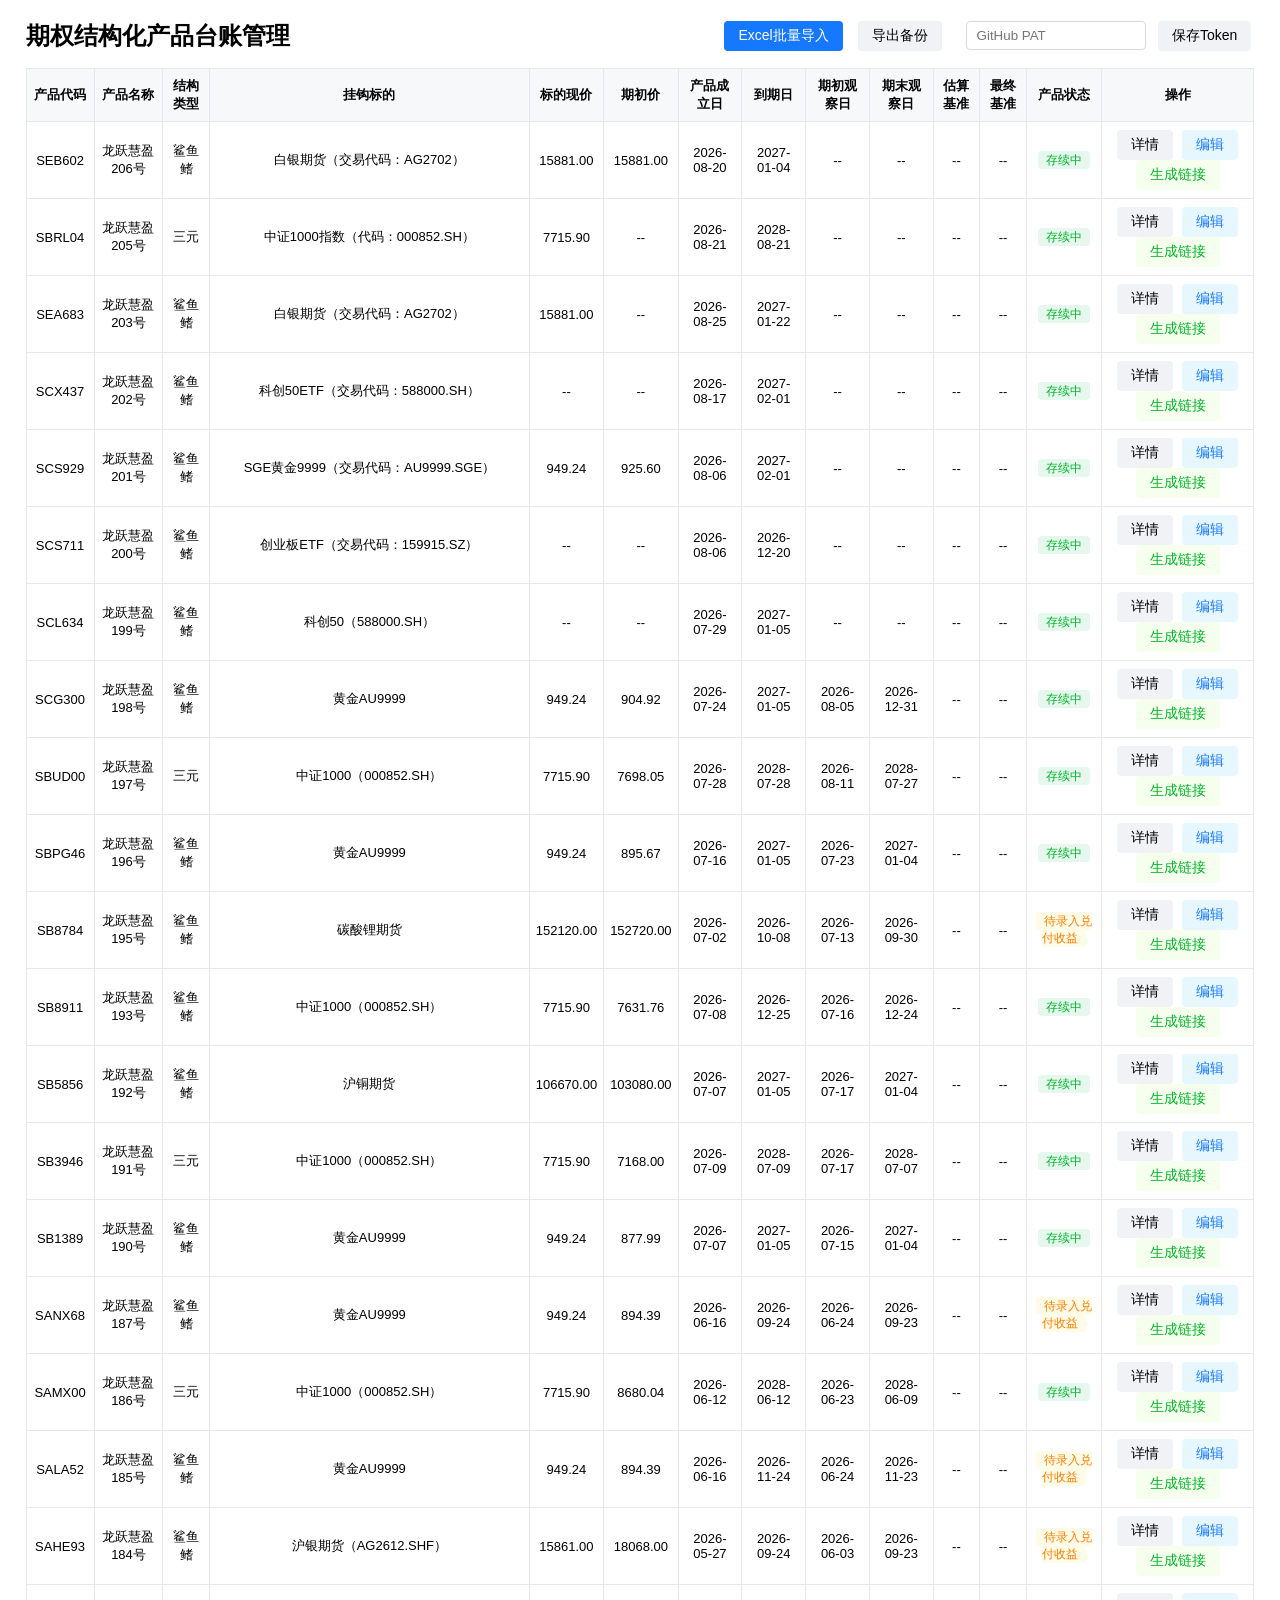
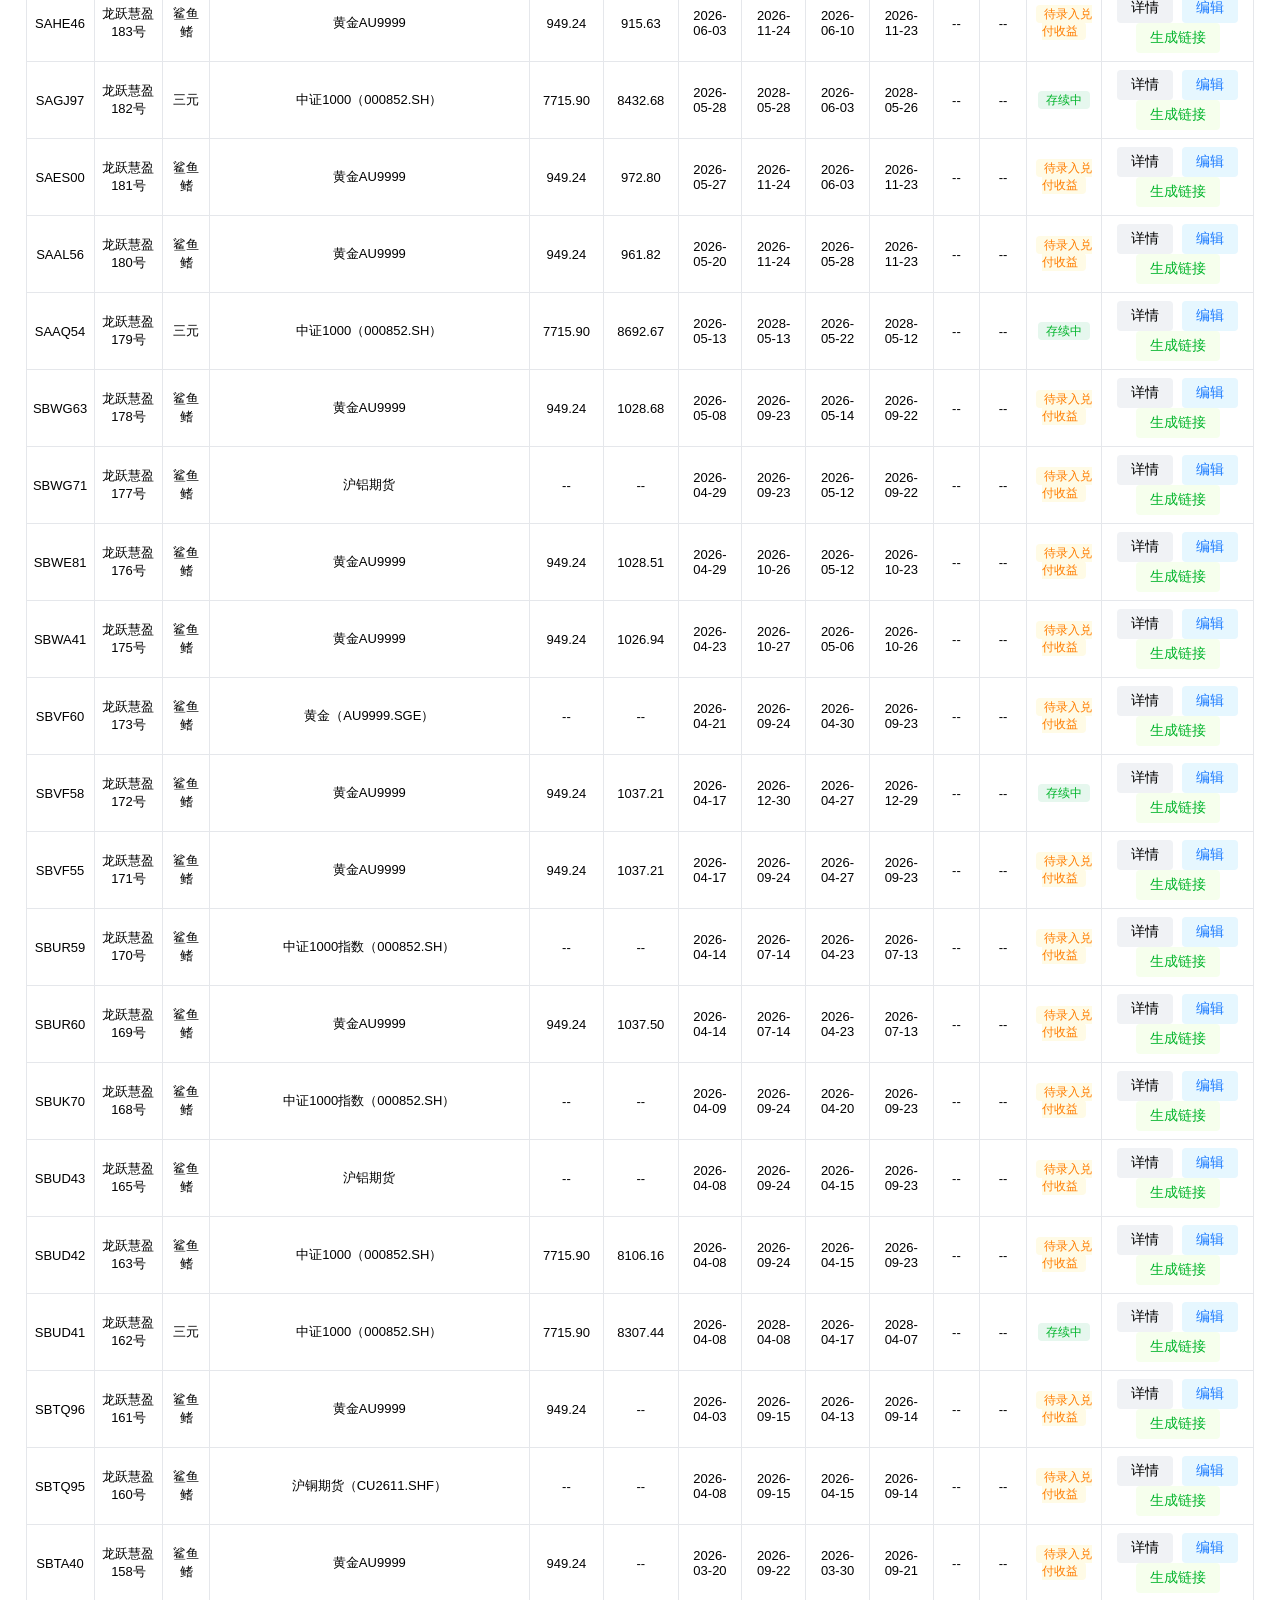
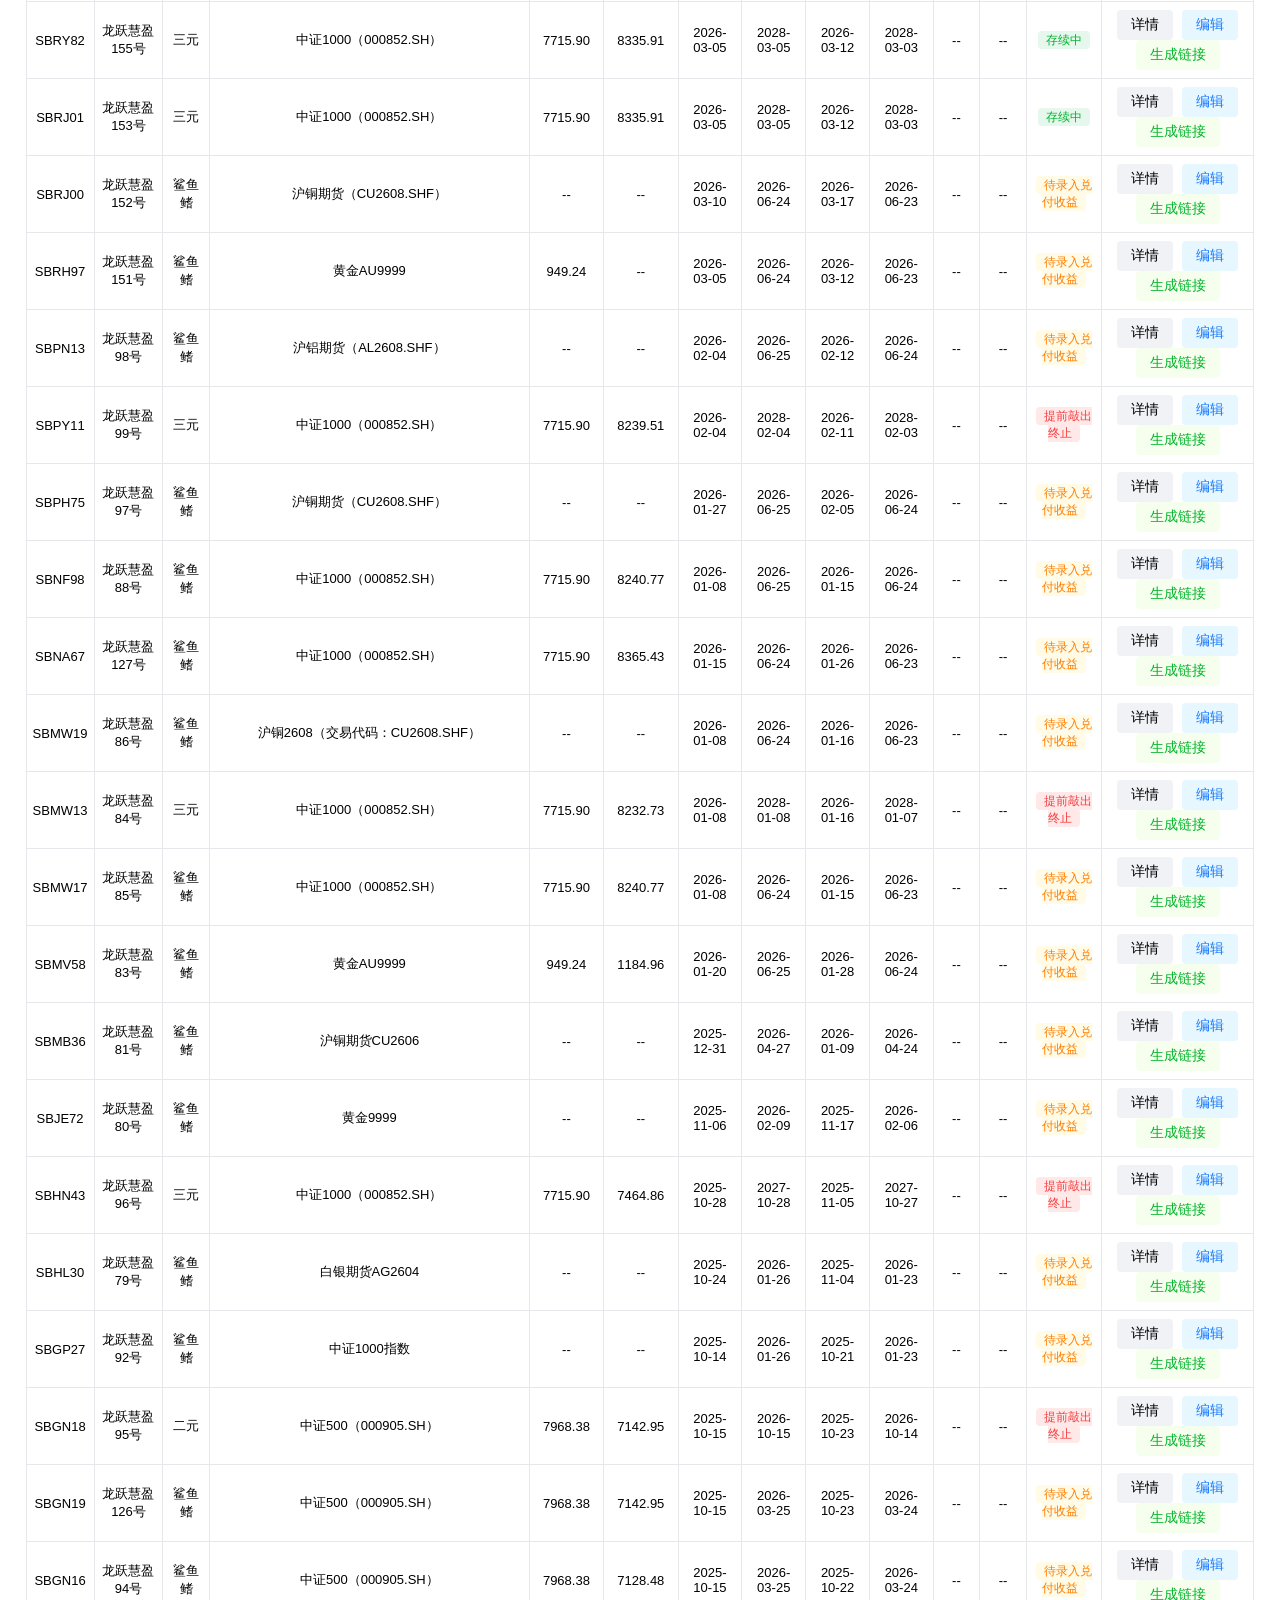
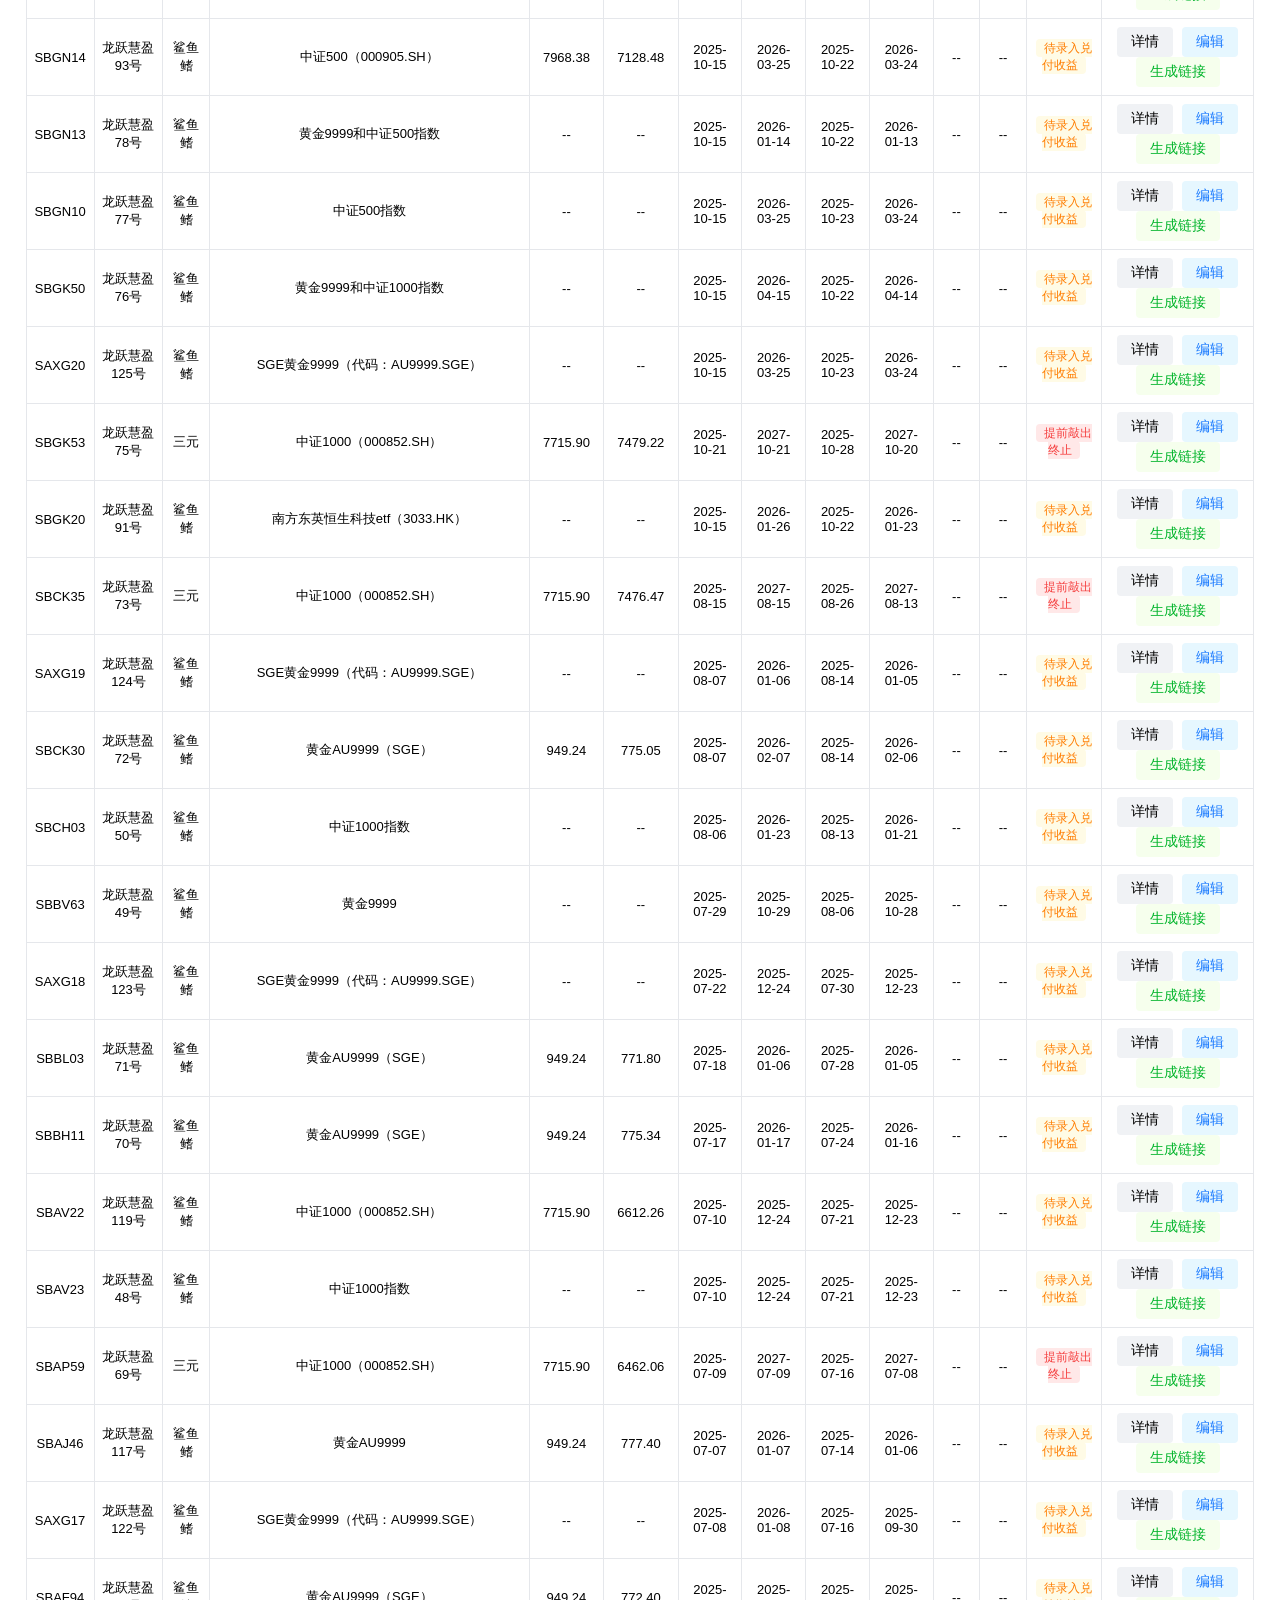
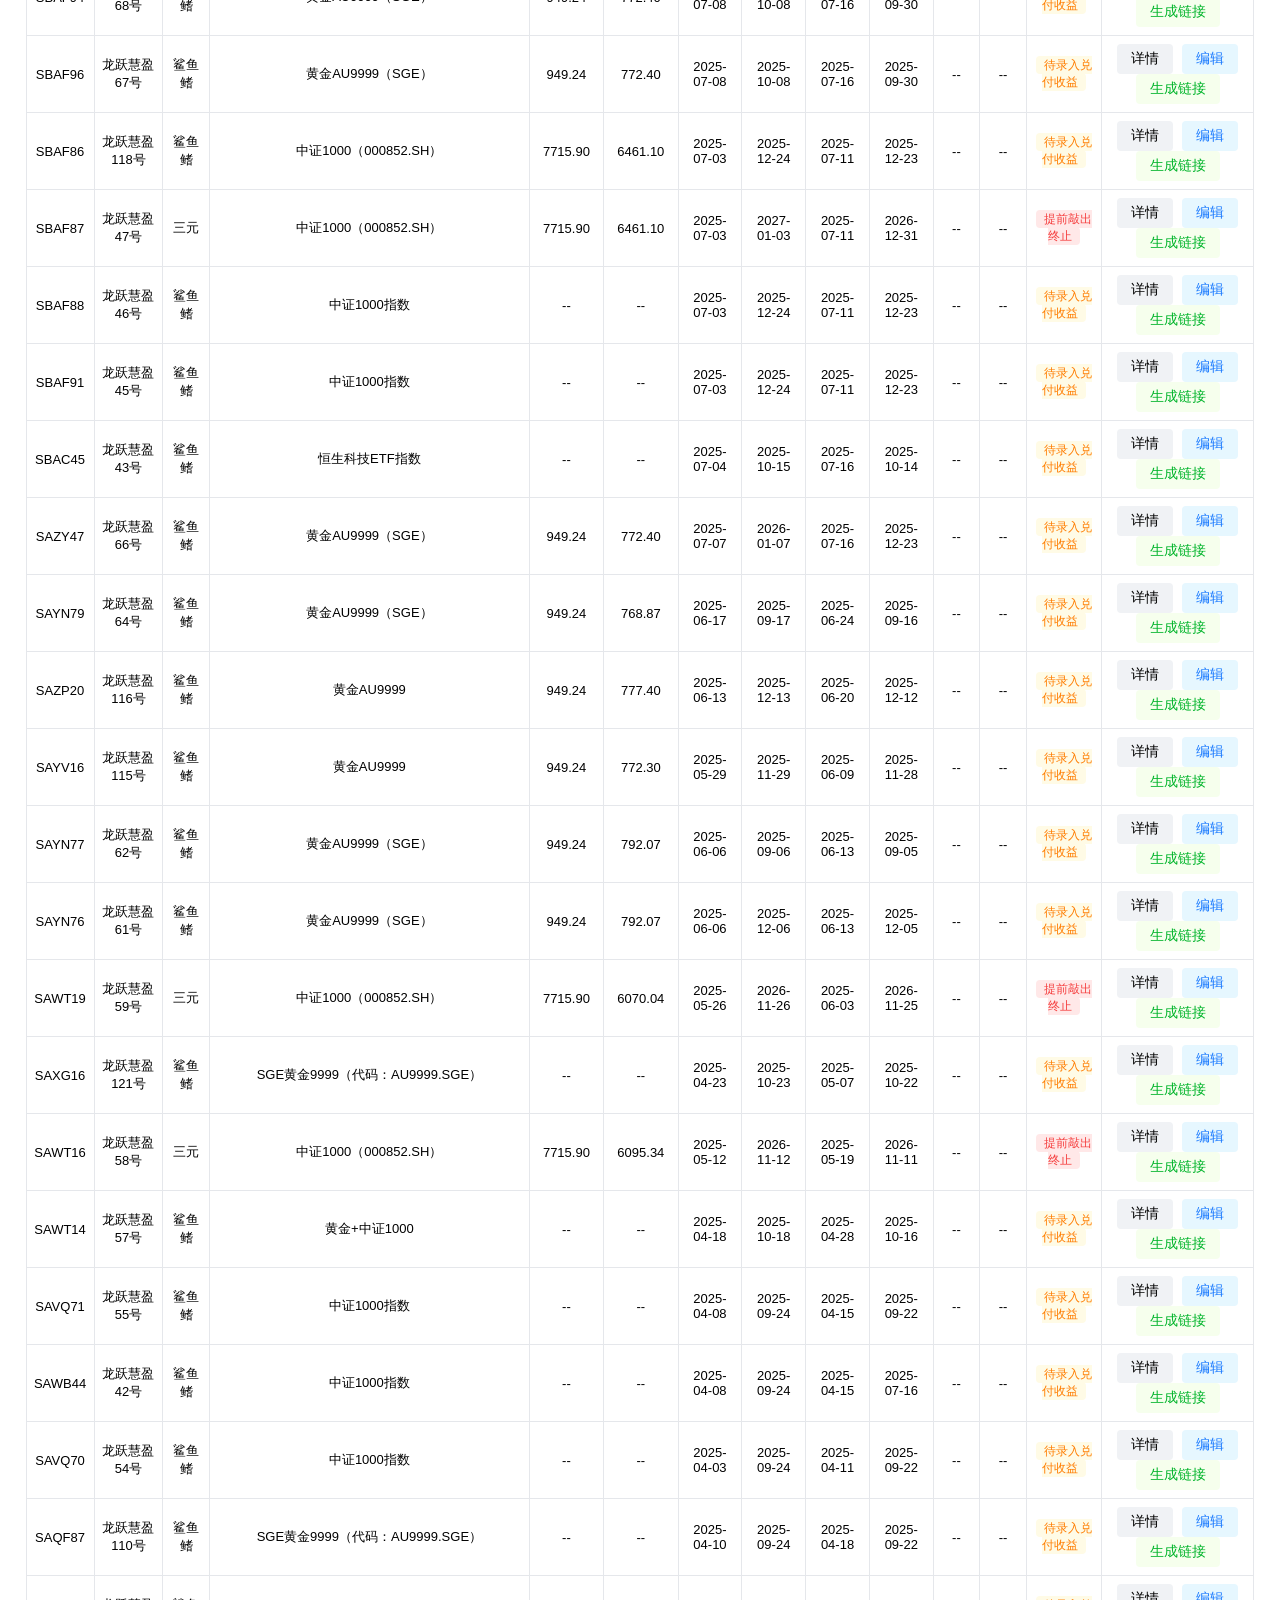
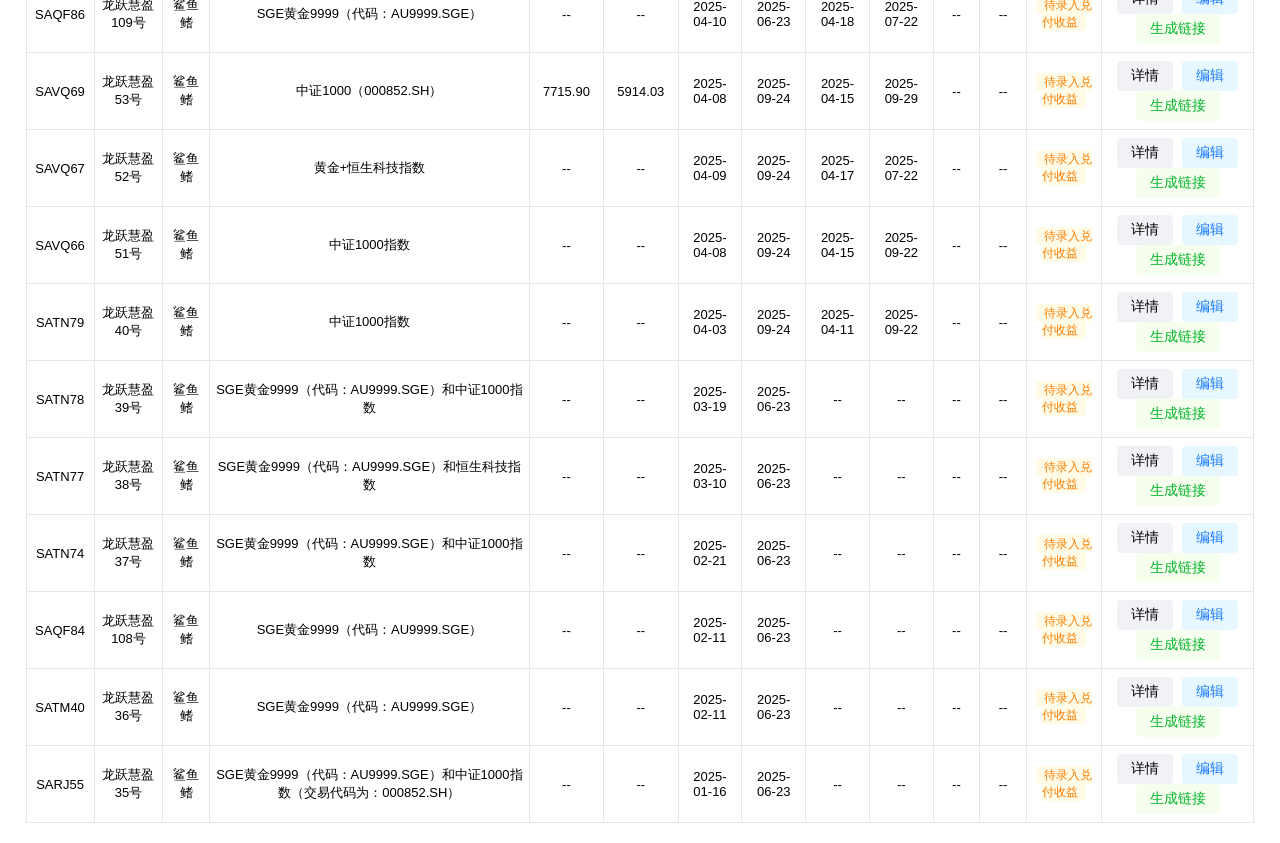
==== frontend/admin/index.html @ 13aca721 "feat: 全页面展示期初价，投资者详情页展示障碍价计算值" ====
<!DOCTYPE html>
<html lang="zh-CN">
<head>
  <meta charset="UTF-8">
  <title>场外期权产品管理后台</title>
  <link rel="stylesheet" href="admin.css">
  <style>
    * {
      margin: 0;
      padding: 0;
      box-sizing: border-box;
      font-family: "Microsoft YaHei", sans-serif;
    }
    .container {
      width: 96%;
      margin: 20px auto;
    }
    .top-bar {
      display: flex;
      justify-content: space-between;
      align-items: center;
      margin-bottom: 16px;
    }
    .btn {
      padding: 6px 14px;
      border: none;
      border-radius: 4px;
      cursor: pointer;
      font-size: 14px;
    }
    .btn-primary {
      background: #1677ff;
      color: #fff;
    }
    table {
      width: 100%;
      border-collapse: collapse;
      font-size: 13px;
    }
    th, td {
      border: 1px solid #e5e7eb;
      padding: 8px 6px;
      text-align: center;
    }
    th {
      background: #f7f8fa;
      font-weight: 600;
    }
    .modal-mask {
      position: fixed;
      left: 0;
      top: 0;
      width: 100vw;
      height: 100vh;
      background: rgba(0,0,0,0.5);
      display: none;
      align-items: center;
      justify-content: center;
      z-index: 999;
    }
    .modal-box {
      background: #fff;
      width: 720px;
      max-height: 85vh;
      overflow-y: auto;
      border-radius: 6px;
      padding: 24px;
    }
    .modal-title {
      font-size: 18px;
      font-weight: 600;
      margin-bottom: 20px;
      padding-bottom: 10px;
      border-bottom: 1px solid #eee;
    }
    .form-row {
      display: flex;
      margin-bottom: 12px;
      gap: 16px;
    }
    .form-item {
      flex: 1;
    }
    .form-item label {
      display: block;
      margin-bottom: 4px;
      color: #333;
    }
    .form-item input, .form-item select {
      width: 100%;
      padding: 6px 8px;
      border: 1px solid #d9d9d9;
      border-radius: 4px;
    }
    .block-title {
      font-weight: 600;
      margin: 20px 0 10px;
      padding-left: 6px;
      border-left: 3px solid #1677ff;
    }
    .modal-footer {
      margin-top: 24px;
      text-align: right;
      gap: 10px;
      display: flex;
      justify-content: flex-end;
    }
  </style>
</head>
<body>
<div class="container">
  <div class="top-bar">
    <h2>期权结构化产品台账管理</h2>
    <div>
      <button class="btn btn-primary" id="importBtn">Excel批量导入</button>
      <button class="btn" id="exportBtn" style="background:#f0f2f5;margin-left:8px">导出备份</button>
      <input type="password" id="githubToken" placeholder="GitHub PAT" style="width:180px;margin-left:16px;padding:6px 10px;border:1px solid #d9d9d9;border-radius:4px">
      <button class="btn" id="saveToken" style="background:#f0f2f5;margin-left:8px">保存Token</button>
    </div>
  </div>

  <table id="productTable">
    <thead>
      <tr>
        <th>产品代码</th>
        <th>产品名称</th>
        <th>结构类型</th>
        <th>挂钩标的</th>
        <th>标的现价</th>
        <th>期初价</th>
        <th>产品成立日</th>
        <th>到期日</th>
        <th>期初观察日</th>
        <th>期末观察日</th>
        <th>估算基准</th>
        <th>最终基准</th>
        <th>产品状态</th>
        <th>操作</th>
      </tr>
    </thead>
    <tbody id="tableBody">
      <!-- JS动态渲染行 -->
    </tbody>
  </table>
</div>

<!-- 隐藏的文件选择器 -->
<input type="file" id="excelFileInput" accept=".xlsx,.xls" style="display:none">

<!-- 重复数据策略弹窗 -->
<div class="modal-mask" id="repeatModal">
  <div class="modal-box" style="width:480px">
    <div class="modal-title">发现重复产品代码</div>
    <p style="margin-bottom:16px;color:#666">以下产品代码已存在：<span id="repeatCodes" style="color:#f53f3f"></span></p>
    <p style="margin-bottom:16px">请选择处理策略：</p>
    <div style="display:flex;gap:10px">
      <button class="btn btn-primary" id="repeatCover">覆盖已有</button>
      <button class="btn" id="repeatSkip" style="background:#f0f2f5">跳过重复</button>
      <button class="btn" id="repeatCancel" style="background:#f0f2f5">取消导入</button>
    </div>
  </div>
</div>

<!-- 解析结果弹窗 -->
<div class="modal-mask" id="resultModal">
  <div class="modal-box" style="width:520px">
    <div class="modal-title">导入结果</div>
    <div style="margin-bottom:16px">
      <p>成功：<span id="resultSuccess" style="color:#00b42a;font-weight:600">0</span> 条</p>
      <p>失败：<span id="resultFail" style="color:#f53f3f;font-weight:600">0</span> 条</p>
      <p>重复：<span id="resultRepeat" style="color:#ff7d00;font-weight:600">0</span> 条</p>
    </div>
    <div id="resultErrors" style="max-height:200px;overflow-y:auto;font-size:12px;color:#666;border:1px solid #eee;padding:8px;border-radius:4px;display:none"></div>
    <div class="modal-footer">
      <button class="btn btn-primary" id="resultClose">确定</button>
    </div>
  </div>
</div>

<!-- 详情&编辑弹窗 -->
<div class="modal-mask" id="detailModal">
  <div class="modal-box">
    <div class="modal-title">产品详情/编辑</div>

    <div class="block-title">基础信息</div>
    <div class="form-row">
      <div class="form-item">
        <label>产品代码</label>
        <input type="text" id="inp_code" readonly>
      </div>
      <div class="form-item">
        <label>产品名称</label>
        <input type="text" id="inp_name">
      </div>
      <div class="form-item">
        <label>结构类型</label>
        <select id="inp_type">
          <option value="single_shark">单鲨鲨鱼鳍</option>
          <option value="binary">二元看涨</option>
          <option value="three_element">三元雪球</option>
        </select>
      </div>
    </div>
    <div class="form-row">
      <div class="form-item">
        <label>挂钩标的</label>
        <input type="text" id="inp_underlying">
      </div>
      <div class="form-item">
        <label>标的最新现价</label>
        <input type="text" id="inp_price" readonly>
      </div>
    </div>

    <div class="block-title">关键观察日期</div>
    <div class="form-row">
      <div class="form-item">
        <label>产品成立日</label>
        <input type="date" id="inp_establish">
      </div>
      <div class="form-item">
        <label>到期日</label>
        <input type="date" id="inp_maturity">
      </div>
      <div class="form-item">
        <label>期初观察日</label>
        <input type="date" id="inp_start_obs">
      </div>
    </div>
    <div class="form-row">
      <div class="form-item">
        <label>期末观察日</label>
        <input type="date" id="inp_end_obs">
      </div>
      <div class="form-item">
        <label>提前敲出终止日</label>
        <input type="date" id="inp_early_end">
      </div>
      <div class="form-item"></div>
    </div>

    <div class="block-title">期权结构参数</div>
    <div class="form-row">
      <div class="form-item">
        <label>行权价比例(%)</label>
        <input type="number" id="inp_strike" step="0.01">
      </div>
      <div class="form-item">
        <label>上涨敲出障碍价(%)</label>
        <input type="number" id="inp_up_barrier" step="0.01">
      </div>
      <div class="form-item">
        <label>下跌敲入障碍价(%)</label>
        <input type="number" id="inp_down_barrier" step="0.01">
      </div>
    </div>
    <div class="form-row">
      <div class="form-item">
        <label>上涨参与率(%)</label>
        <input type="number" id="inp_participation" step="0.01">
      </div>
      <div class="form-item">
        <label>未行权基准(%)</label>
        <input type="number" id="inp_min_return" step="0.01">
      </div>
      <div class="form-item">
        <label>敲出基准(%)</label>
        <input type="number" id="inp_knockout" step="0.01">
      </div>
    </div>

    <div class="block-title">收益台账（仅年化）</div>
    <div class="form-row" id="estRow">
      <div class="form-item">
        <label>估算基准</label>
        <input type="text" id="inp_est" readonly>
      </div>
      <div class="form-item">
        <label>最终基准</label>
        <input type="text" id="inp_final" readonly>
      </div>
      <div class="form-item">
        <label>后台录入实际兑付年化</label>
        <input type="number" id="inp_actual" step="0.01">
      </div>
    </div>

    <div class="modal-footer">
      <button class="btn" id="closeModal">关闭</button>
      <button class="btn btn-primary" id="saveBtn">保存修改</button>
    </div>
  </div>
</div>

<script type="module">
  import {
    getProductStatusInfo,
    formatPercentShow,
    formatPriceShow,
    getEstimatedDisplay,
    formatUnderlying,
    formatProductName
  } from "../../backend/common.util.js";
  import { TYPE_LABEL, BUILTIN_UNDERLYING_CODES } from "../../backend/constant.js";
  import { batchParseExcel } from "../../backend/excel.parser.js";

  // 全局产品数据
  let productList = [];
  let productsData = { products: [], underlyings: {} }; // 完整JSON数据
  let initialPrices = {}; // 期初价格
  let productsSha = ''; // 用于GitHub API更新
  const today = new Date().toISOString().split('T')[0];
  let pendingRows = []; // 暂存待处理的Excel行

  // ========== GitHub Token 配置 ==========
  const GITHUB_REPO = 'lee8523/shahaz';
  document.getElementById('githubToken').value = localStorage.getItem('github_token') || '';
  document.getElementById('saveToken').onclick = () => {
    localStorage.setItem('github_token', document.getElementById('githubToken').value);
    alert('Token已保存');
  };

  // ========== 数据加载与保存 ==========
  async function loadProducts() {
    try {
      const resp = await fetch('../../backend/products.json?t=' + Date.now());
      if (resp.ok) {
        productsData = await resp.json();
        productList = productsData.products || [];
      }
      // 加载期初价格
      const initResp = await fetch('../../backend/initial_prices.json?t=' + Date.now());
      if (initResp.ok) {
        initialPrices = await initResp.json();
      }
    } catch(e) {
      console.warn('加载数据失败:', e);
    }
  }

  async function saveToServer() {
    const token = localStorage.getItem('github_token');
    if (!token) {
      alert('请先保存GitHub Token');
      return false;
    }
    
    productsData.products = productList;
    
    try {
      // 获取当前文件sha
      const metaResp = await fetch(`https://api.github.com/repos/${GITHUB_REPO}/contents/backend/products.json`, {
        headers: { 'Authorization': `token ${token}` }
      });
      if (metaResp.ok) {
        const meta = await metaResp.json();
        productsSha = meta.sha;
      }
      
      // 提交更新
      const content = btoa(unescape(encodeURIComponent(JSON.stringify(productsData, null, 2))));
      const body = {
        message: 'update products data',
        content,
        sha: productsSha
      };
      
      const resp = await fetch(`https://api.github.com/repos/${GITHUB_REPO}/contents/backend/products.json`, {
        method: 'PUT',
        headers: {
          'Authorization': `token ${token}`,
          'Content-Type': 'application/json'
        },
        body: JSON.stringify(body)
      });
      
      if (resp.ok) {
        const result = await resp.json();
        productsSha = result.content.sha;
        return true;
      } else {
        const err = await resp.json();
        alert('保存失败: ' + (err.message || '未知错误'));
        return false;
      }
    } catch(e) {
      alert('保存失败: ' + e.message);
      return false;
    }
  }

  // 初始化加载
  loadProducts().then(() => {
    // 加载完成后加载行情
    loadLatestPrices().then(() => renderTable());
  });

  // ========== 标的配置 ==========
  // 获取标的akshare代码（优先级：用户配置 > 内置映射）
  function getUnderlyingCode(name) {
    if (productsData.underlyings[name]?.code) return productsData.underlyings[name].code;
    if (BUILTIN_UNDERLYING_CODES[name]) return BUILTIN_UNDERLYING_CODES[name];
    return null;
  }

  // 提取并配置标的
  async function extractAndConfigureUnderlyings() {
    // 提取所有唯一标的名称
    const underlyingNames = [...new Set(productList.map(p => p.underlying).filter(Boolean))];
    
    // 找出未配置的标的
    const unconfigured = underlyingNames.filter(name => !getUnderlyingCode(name));
    
    if (unconfigured.length === 0) return true;
    
    // 弹窗让用户填写
    let configStr = '以下标的需要配置akshare代码，请逐个输入（取消则跳过）：\n\n';
    for (const name of unconfigured) {
      const code = prompt(`标的"${name}"的akshare代码：`, '');
      if (code === null) return false; // 用户取消
      if (code.trim()) {
        productsData.underlyings[name] = { code: code.trim() };
      }
    }
    
    // 保存配置
    await saveToServer();
    return true;
  }

  // ========== 加载最新行情 ==========
  async function loadLatestPrices() {
    try {
      const resp = await fetch('../../backend/prices.json?t=' + Date.now());
      if (!resp.ok) return;
      const prices = await resp.json();
      productList.forEach(prod => {
        const key = getUnderlyingCode(prod.underlying);
        if (key && prices[key] && prices[key].price) {
          prod.underlying_price = prices[key].price;
        }
      });
    } catch(e) {
      console.warn('加载行情失败:', e);
    }
  }

  // ========== Excel 导入逻辑 ==========
  // importBtn 点击 → 触发文件选择
  document.getElementById('importBtn').onclick = () => {
    document.getElementById('excelFileInput').click();
  };

  // 文件选择后解析
  document.getElementById('excelFileInput').onchange = async (e) => {
    const file = e.target.files[0];
    if (!file) return;
    
    // 读取 Excel
    const XLSX = await import('https://cdn.sheetjs.com/xlsx-0.20.0/package/xlsx.mjs');
    const data = await file.arrayBuffer();
    const wb = XLSX.read(data, { type: 'array' });
    const ws = wb.Sheets[wb.SheetNames[0]];
    const rows = XLSX.utils.sheet_to_json(ws, { defval: '' });
    
    if (rows.length === 0) {
      alert('Excel 为空');
      return;
    }
    
    // 检测重复
    const existCodes = new Set(productList.map(p => p.product_code));
    const tempResult = batchParseExcel(rows, new Set(), 'skip'); // 先检测不处理重复
    const repeatCodes = tempResult.successList
      .map(p => p.product_code)
      .filter(code => existCodes.has(code));
    
    if (repeatCodes.length > 0) {
      // 有重复，弹窗选择策略
      pendingRows = rows;
      document.getElementById('repeatCodes').textContent = repeatCodes.join(', ');
      document.getElementById('repeatModal').style.display = 'flex';
    } else {
      // 无重复，直接解析
      executeImport(rows, 'skip');
    }
    
    // 清空 file input
    e.target.value = '';
  };

  // 重复策略弹窗按钮
  document.getElementById('repeatCover').onclick = () => {
    document.getElementById('repeatModal').style.display = 'none';
    executeImport(pendingRows, 'cover');
  };
  document.getElementById('repeatSkip').onclick = () => {
    document.getElementById('repeatModal').style.display = 'none';
    executeImport(pendingRows, 'skip');
  };
  document.getElementById('repeatCancel').onclick = () => {
    document.getElementById('repeatModal').style.display = 'none';
    pendingRows = [];
  };

  // 执行导入
  async function executeImport(rows, repeatMode) {
    const existCodes = new Set(productList.map(p => p.product_code));
    const result = batchParseExcel(rows, existCodes, repeatMode);
    
    // 处理覆盖模式：替换已有产品
    if (repeatMode === 'cover') {
      result.successList.forEach(newProd => {
        const idx = productList.findIndex(p => p.product_code === newProd.product_code);
        if (idx >= 0) {
          productList[idx] = newProd; // 覆盖
        } else {
          productList.push(newProd); // 新增
        }
      });
    } else {
      // 跳过模式：只添加不重复的
      productList.push(...result.successList);
    }
    
    // 显示结果弹窗
    document.getElementById('resultSuccess').textContent = result.successList.length;
    document.getElementById('resultFail').textContent = result.failList.length;
    document.getElementById('resultRepeat').textContent = result.repeatList.length;
    
    // 显示错误明细
    const errorsDiv = document.getElementById('resultErrors');
    if (result.failList.length > 0) {
      errorsDiv.style.display = 'block';
      errorsDiv.innerHTML = result.failList.map((f, i) => 
        `<p style="margin:4px 0">行${i + 1}: ${f.errors.join('; ')}</p>`
      ).join('');
    } else {
      errorsDiv.style.display = 'none';
    }
    
    document.getElementById('resultModal').style.display = 'flex';
    
    // 提取并配置标的，然后保存
    await extractAndConfigureUnderlyings();
    renderTable();
    await saveToServer();
  }

  // 结果弹窗关闭
  document.getElementById('resultClose').onclick = () => {
    document.getElementById('resultModal').style.display = 'none';
  };

  // 导出备份按钮
  document.getElementById('exportBtn').onclick = () => {
    const content = JSON.stringify(productsData, null, 2);
    const blob = new Blob([content], { type: 'application/json' });
    const url = URL.createObjectURL(blob);
    const a = document.createElement('a');
    a.href = url;
    a.download = 'products.json';
    a.click();
    URL.revokeObjectURL(url);
  };

  // 渲染表格
  function renderTable() {
    const tbody = document.getElementById('tableBody');
    tbody.innerHTML = '';
    productList.forEach(prod => {
      const statusObj = getProductStatusInfo(prod, today);
      const tr = document.createElement('tr');
      tr.innerHTML = `
        <td>${prod.product_code}</td>
        <td>${formatProductName(prod.product_name)}</td>
        <td>${TYPE_LABEL[prod.product_type] || '--'}</td>
        <td>${formatUnderlying(prod.underlying)}</td>
        <td>${formatPriceShow(prod.underlying_price)}</td>
        <td>${formatPriceShow(initialPrices[prod.product_code]?.price)}</td>
        <td>${prod.establish_date || '--'}</td>
        <td>${prod.contract_maturity_date || '--'}</td>
        <td>${prod.start_obs_date || '--'}</td>
        <td>${prod.end_obs_date || '--'}</td>
        <td>${getEstimatedDisplay(prod)}</td>
        <td>${formatPercentShow(prod.performance_base)}</td>
        <td><span class="${statusObj.className}">${statusObj.text}</span></td>
        <td>
          <button class="btn view-btn" data-code="${prod.product_code}">详情</button>
          <button class="btn edit-btn" data-code="${prod.product_code}">编辑</button>
          <button class="btn link-btn" data-code="${prod.product_code}" style="background:#f6ffed;color:#00b42a">生成链接</button>
        </td>
      `;
      tbody.appendChild(tr);
    });
    bindTableEvent();
  }

  function bindTableEvent() {
    document.querySelectorAll('.view-btn, .edit-btn').forEach(btn => {
      btn.onclick = () => {
        const code = btn.dataset.code;
        const prod = productList.find(p => p.product_code === code);
        fillModal(prod);
        document.getElementById('detailModal').style.display = 'flex';
      }
    });
    
    // 生成投资人查看链接
    document.querySelectorAll('.link-btn').forEach(btn => {
      btn.onclick = () => {
        const code = btn.dataset.code;
        // 保存产品数据到 localStorage 供投资人页面读取
        localStorage.setItem('investor_product_' + code, JSON.stringify(
          productList.find(p => p.product_code === code)
        ));
        // 生成链接并打开
        const url = `../invest/investor_view.html?code=${encodeURIComponent(code)}`;
        window.open(url, '_blank');
        // 复制链接到剪贴板
        const fullUrl = window.location.origin + window.location.pathname.replace(/admin\/index\.html$/, '') + `invest/investor_view.html?code=${encodeURIComponent(code)}`;
        navigator.clipboard.writeText(fullUrl).then(() => {
          alert('链接已复制到剪贴板');
        }).catch(() => {
          // 剪贴板失败不影响使用
        });
      }
    });
  }

  // 填充弹窗数据
  function fillModal(prod) {
    document.getElementById('inp_code').value = prod.product_code;
    document.getElementById('inp_name').value = prod.product_name;
    document.getElementById('inp_type').value = prod.product_type;
    document.getElementById('inp_underlying').value = prod.underlying;
    document.getElementById('inp_price').value = formatPriceShow(prod.underlying_price);

    document.getElementById('inp_establish').value = prod.establish_date || '';
    document.getElementById('inp_maturity').value = prod.contract_maturity_date || '';
    document.getElementById('inp_start_obs').value = prod.start_obs_date || '';
    document.getElementById('inp_end_obs').value = prod.end_obs_date || '';
    document.getElementById('inp_early_end').value = prod.early_maturity_date || '';
    // 鲨鱼鳍结构不支持提前敲出终止日
    const earlyEndInput = document.getElementById('inp_early_end');
    if (prod.product_type === 'single_shark') {
      earlyEndInput.disabled = true;
      earlyEndInput.value = '';
    } else {
      earlyEndInput.disabled = false;
    }

    const sp = prod.structure_params;
    document.getElementById('inp_strike').value = sp.strike_pct ? (sp.strike_pct * 100) : '';
    document.getElementById('inp_up_barrier').value = sp.up_barrier_pct ? (sp.up_barrier_pct * 100) : '';
    document.getElementById('inp_down_barrier').value = sp.down_barrier_pct ? (sp.down_barrier_pct * 100) : '';
    document.getElementById('inp_participation').value = sp.participation_rate ? (sp.participation_rate * 100) : '';
    document.getElementById('inp_min_return').value = sp.min_return_pct ? (sp.min_return_pct * 100) : '';
    document.getElementById('inp_knockout').value = sp.knockout_base_pct ? (sp.knockout_base_pct * 100) : '';

    // 三元隐藏估算输入框
    const estInput = document.getElementById('inp_est');
    estInput.value = getEstimatedDisplay(prod);
    document.getElementById('estRow').style.display = prod.product_type === 'three_element' ? 'none' : 'flex';

    document.getElementById('inp_final').value = formatPercentShow(prod.performance_base);
    document.getElementById('inp_actual').value = prod.actual_final_return ? (prod.actual_final_return * 100) : '';
  }

  // 关闭弹窗
  document.getElementById('closeModal').onclick = () => {
    document.getElementById('detailModal').style.display = 'none';
  }

  // 保存逻辑简写
  document.getElementById('saveBtn').onclick = () => {
    alert('保存成功（业务逻辑对接excel.parser.js即可）');
    document.getElementById('detailModal').style.display = 'none';
  }
</script>
</body>
</html>
---- frontend/admin/admin.css ----
.tag-green {
  background: #e6f7ee;
  color: #00b42a;
  padding: 2px 8px;
  border-radius: 4px;
  font-size: 12px;
}
.tag-red {
  background: #ffe8e8;
  color: #f53f3f;
  padding: 2px 8px;
  border-radius: 4px;
  font-size: 12px;
}
.tag-yellow {
  background: #fffbe6;
  color: #ff7d00;
  padding: 2px 8px;
  border-radius: 4px;
  font-size: 12px;
}
.tag-gray {
  background: #f2f3f5;
  color: #666666;
  padding: 2px 8px;
  border-radius: 4px;
  font-size: 12px;
}
.btn {
  margin: 0 3px;
}
.view-btn {
  background: #f0f2f5;
}
.edit-btn {
  background: #e6f7ff;
  color: #1677ff;
}
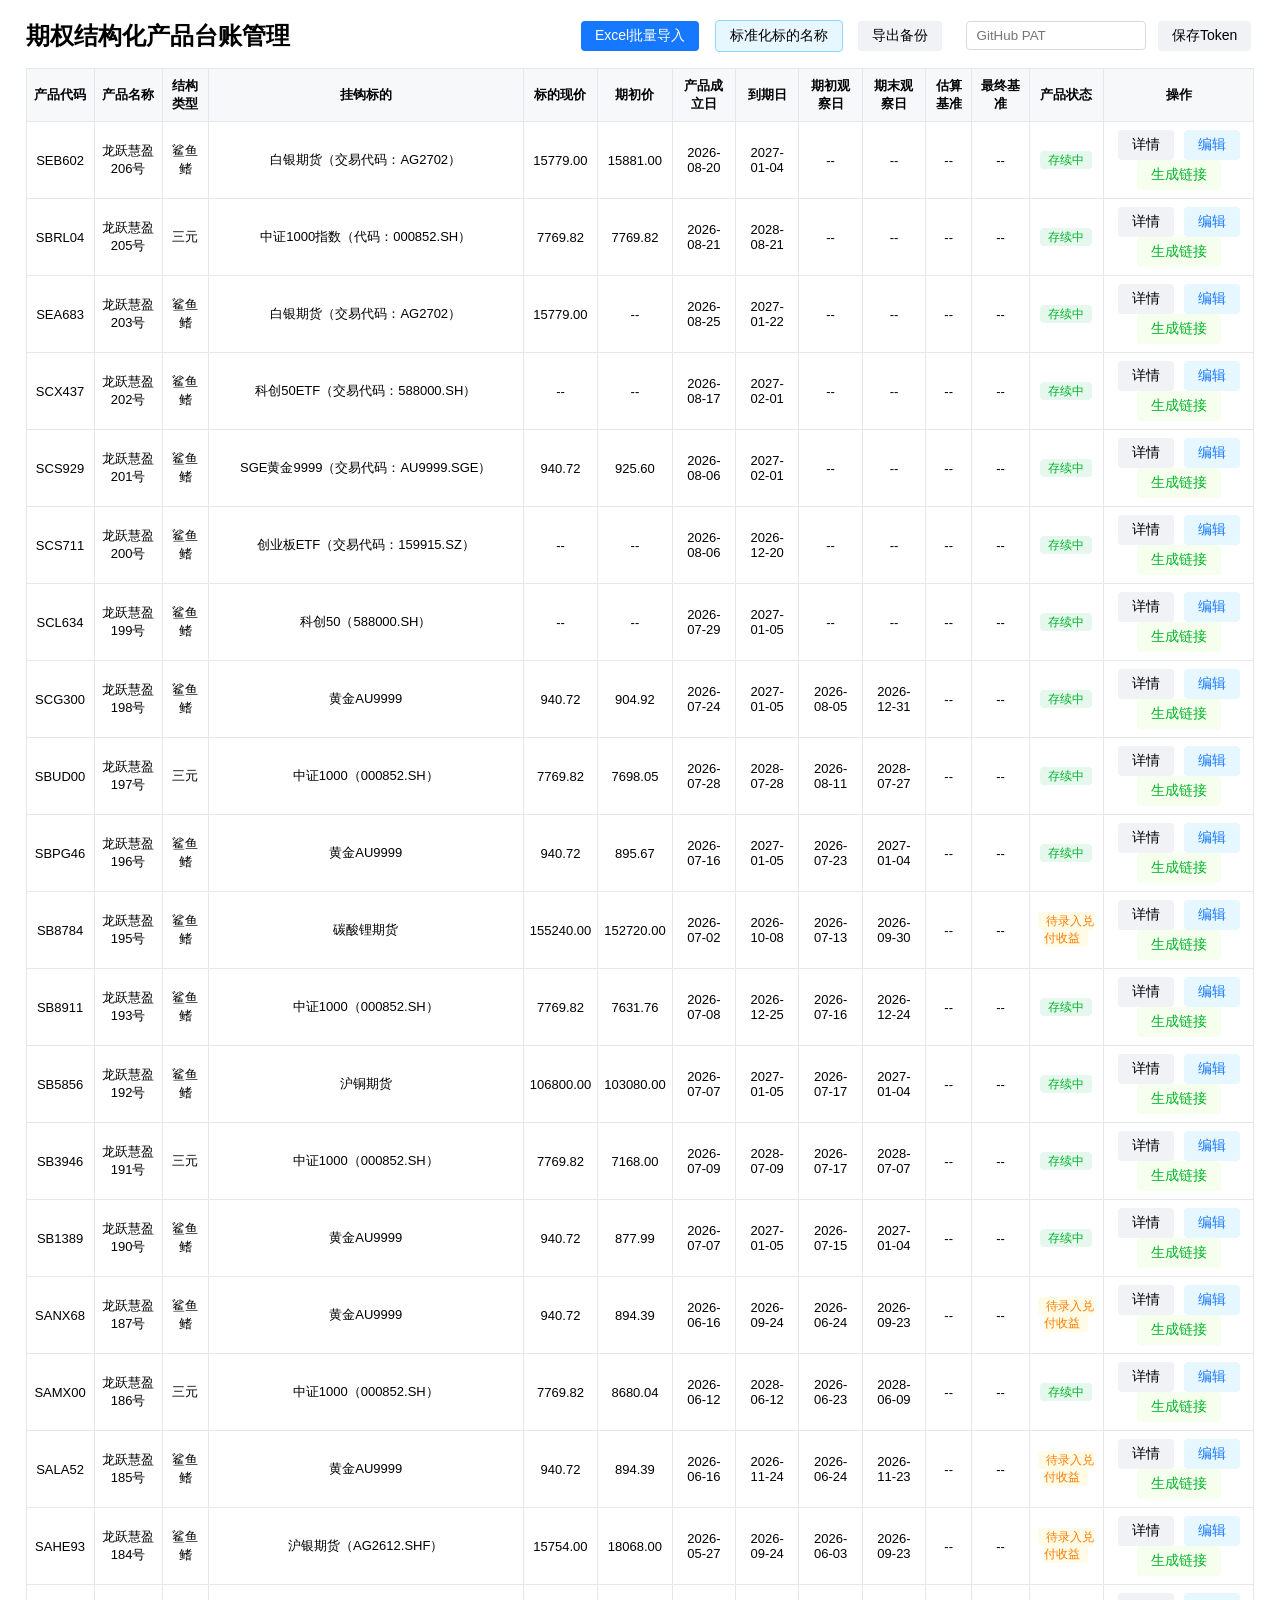
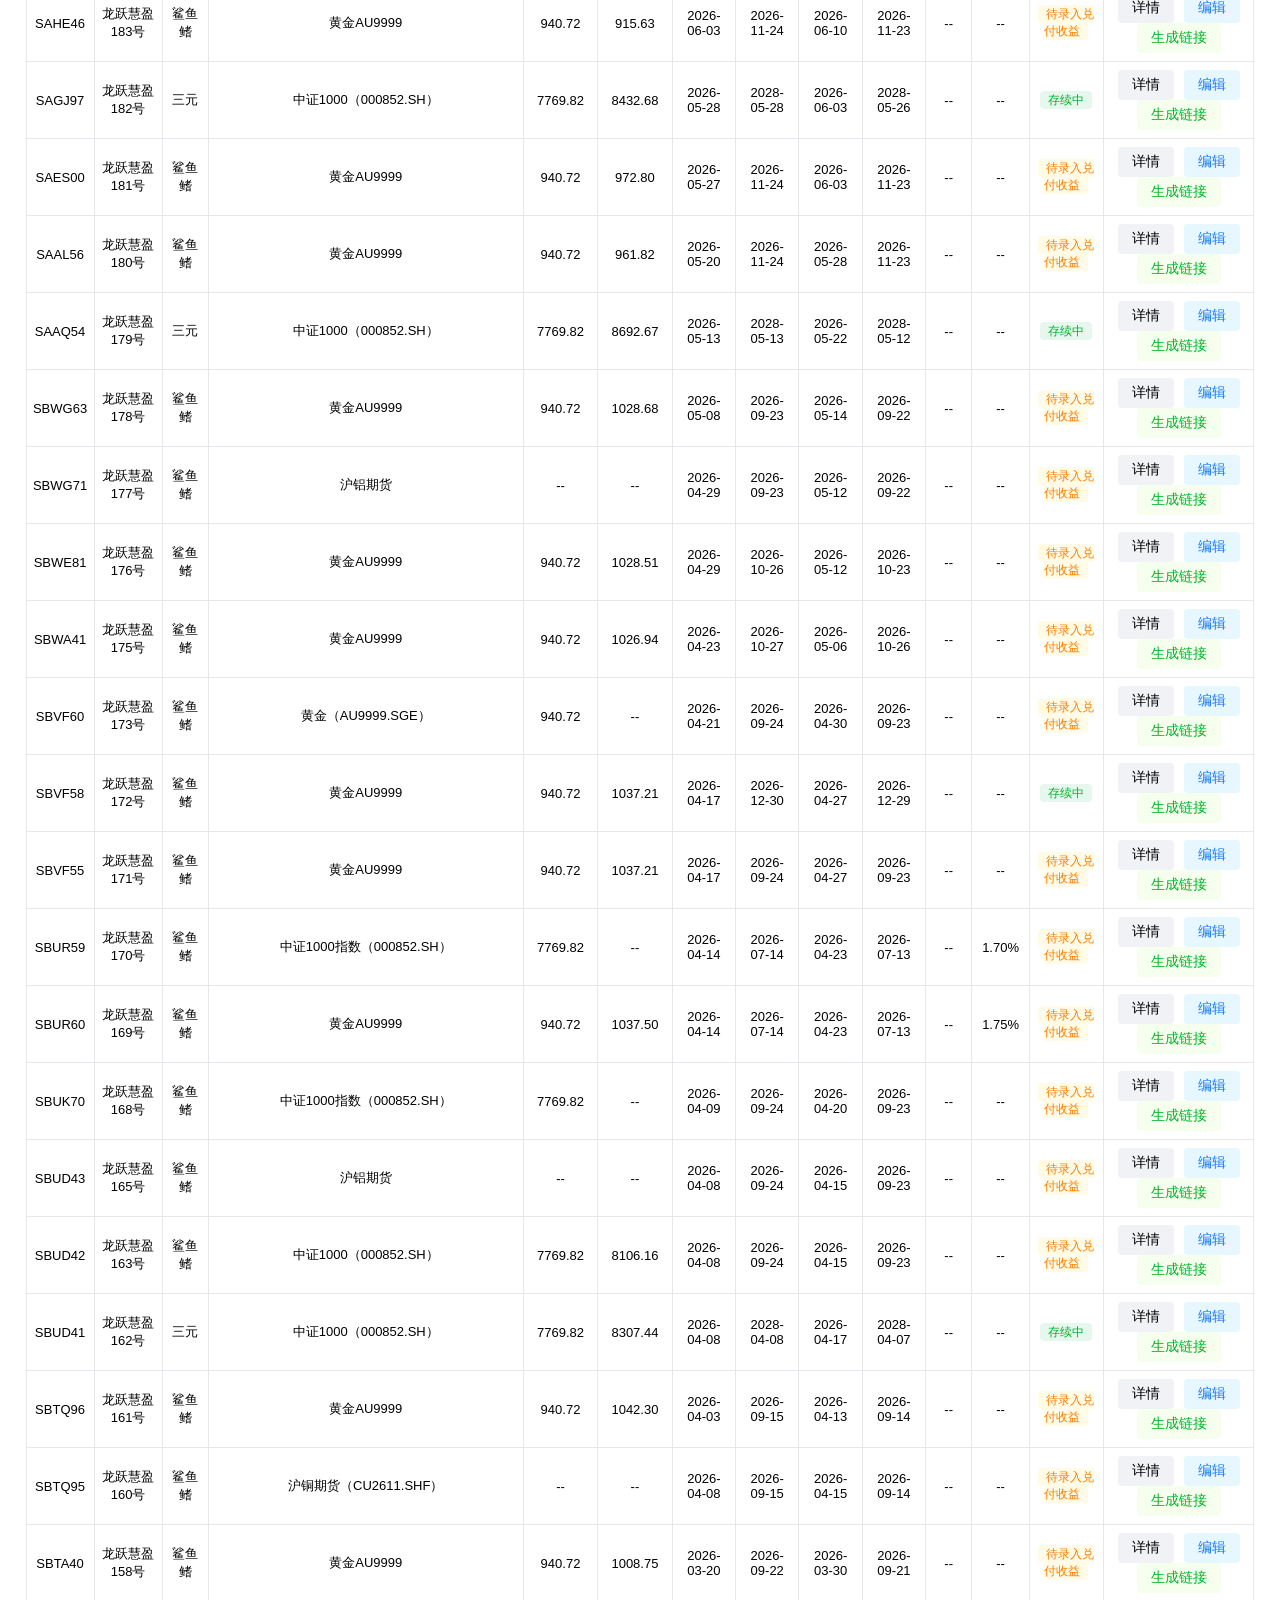
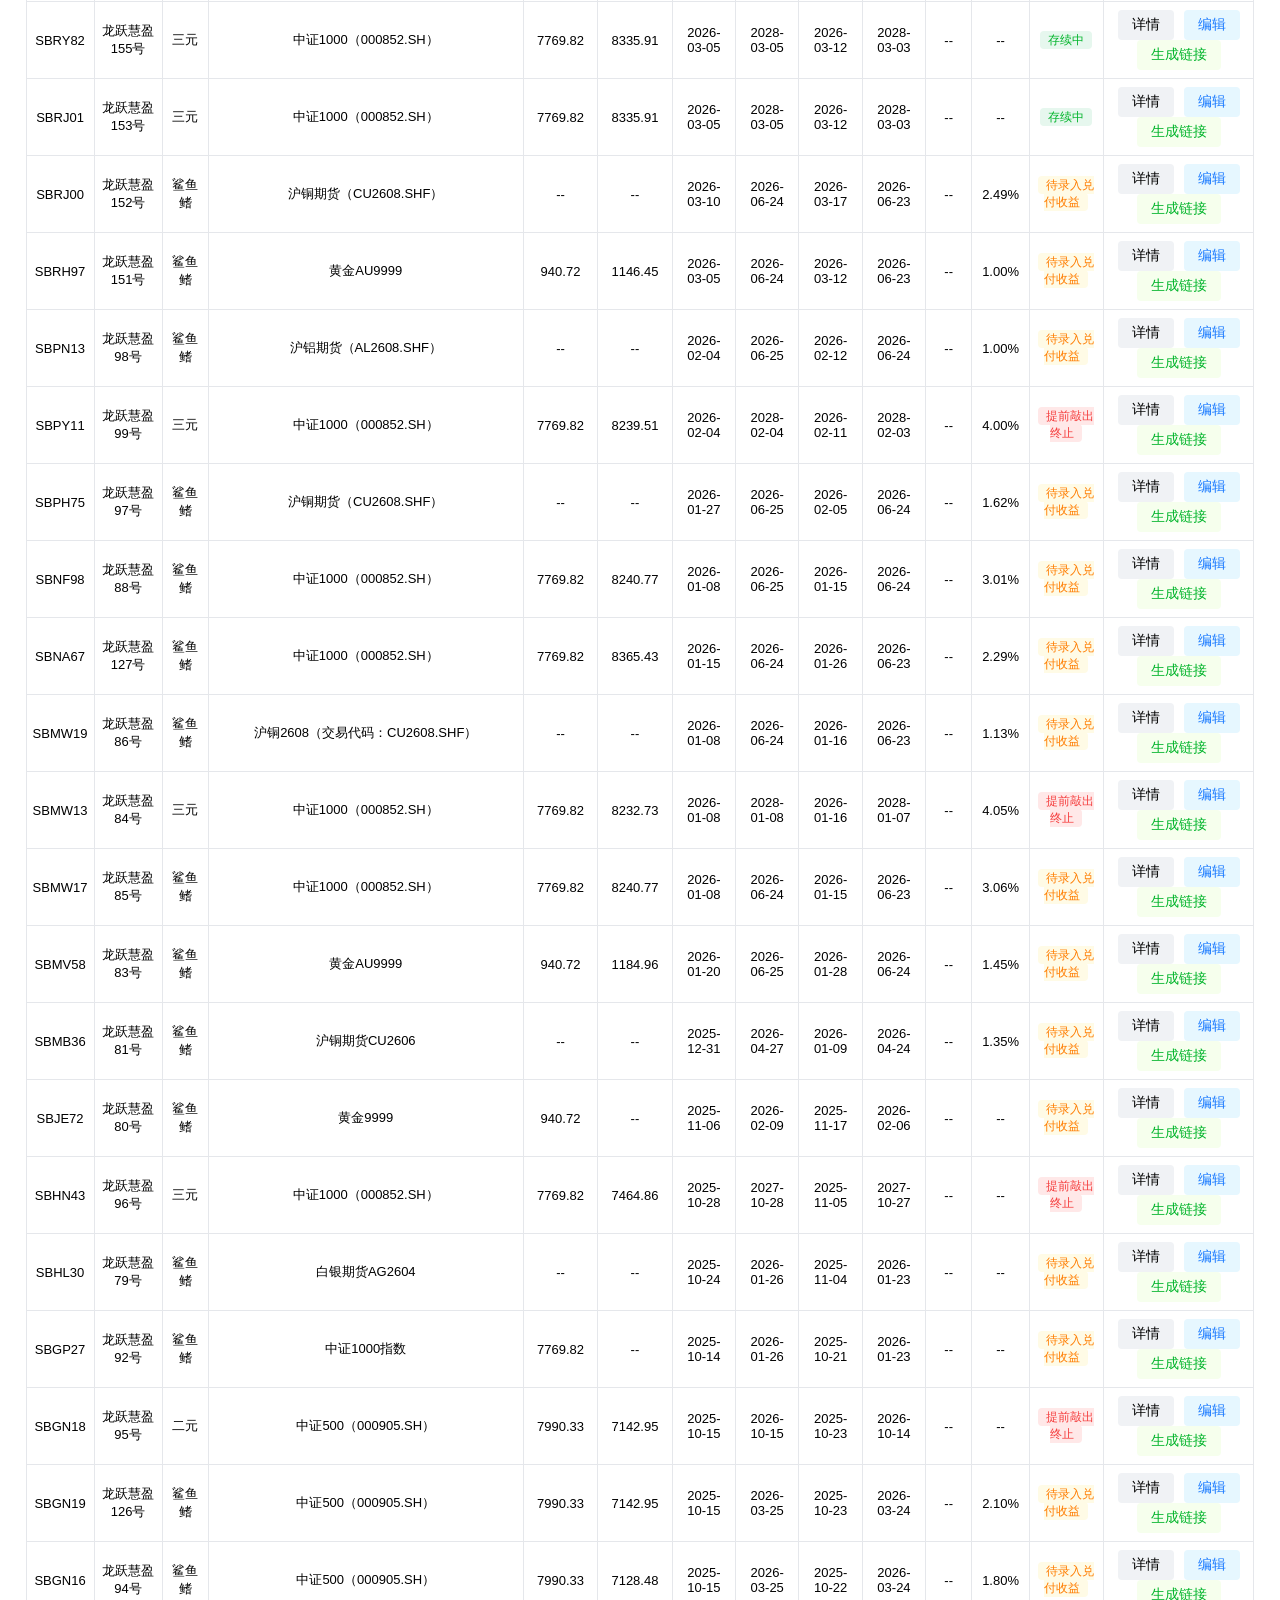
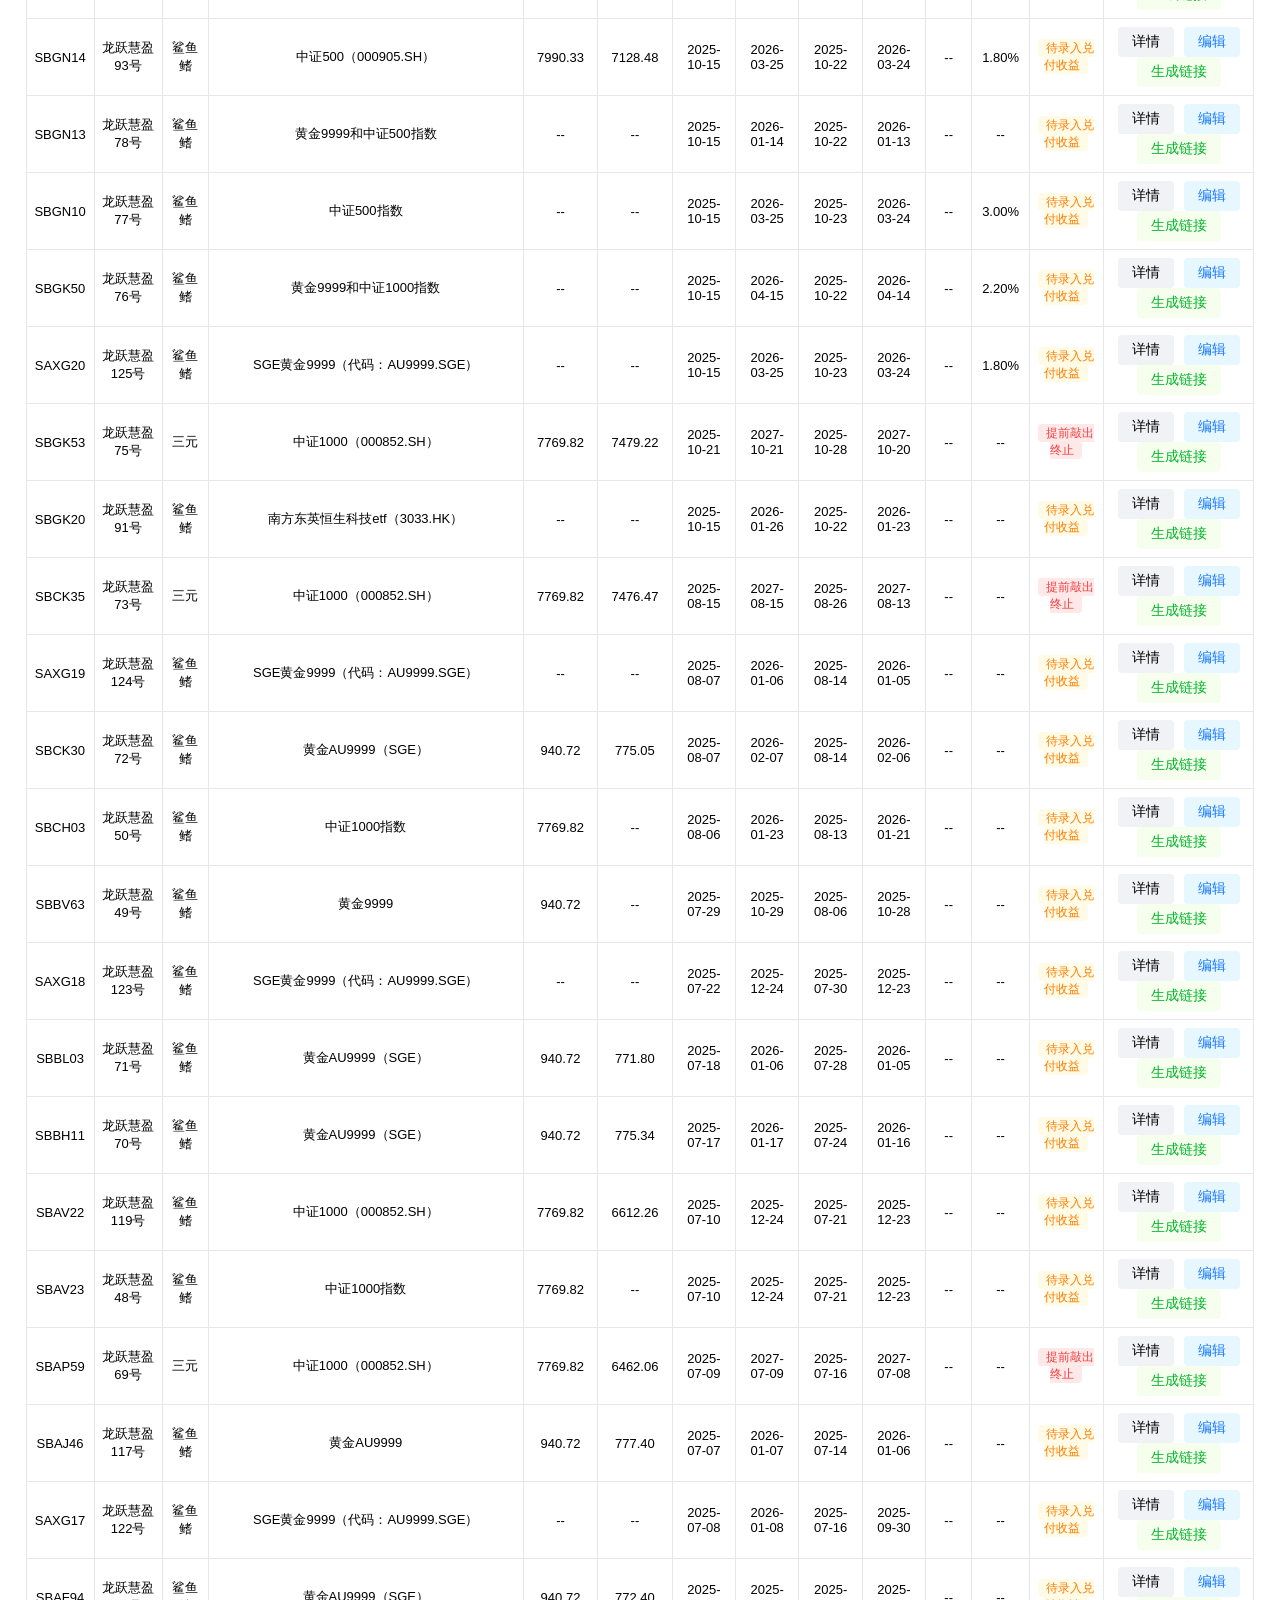
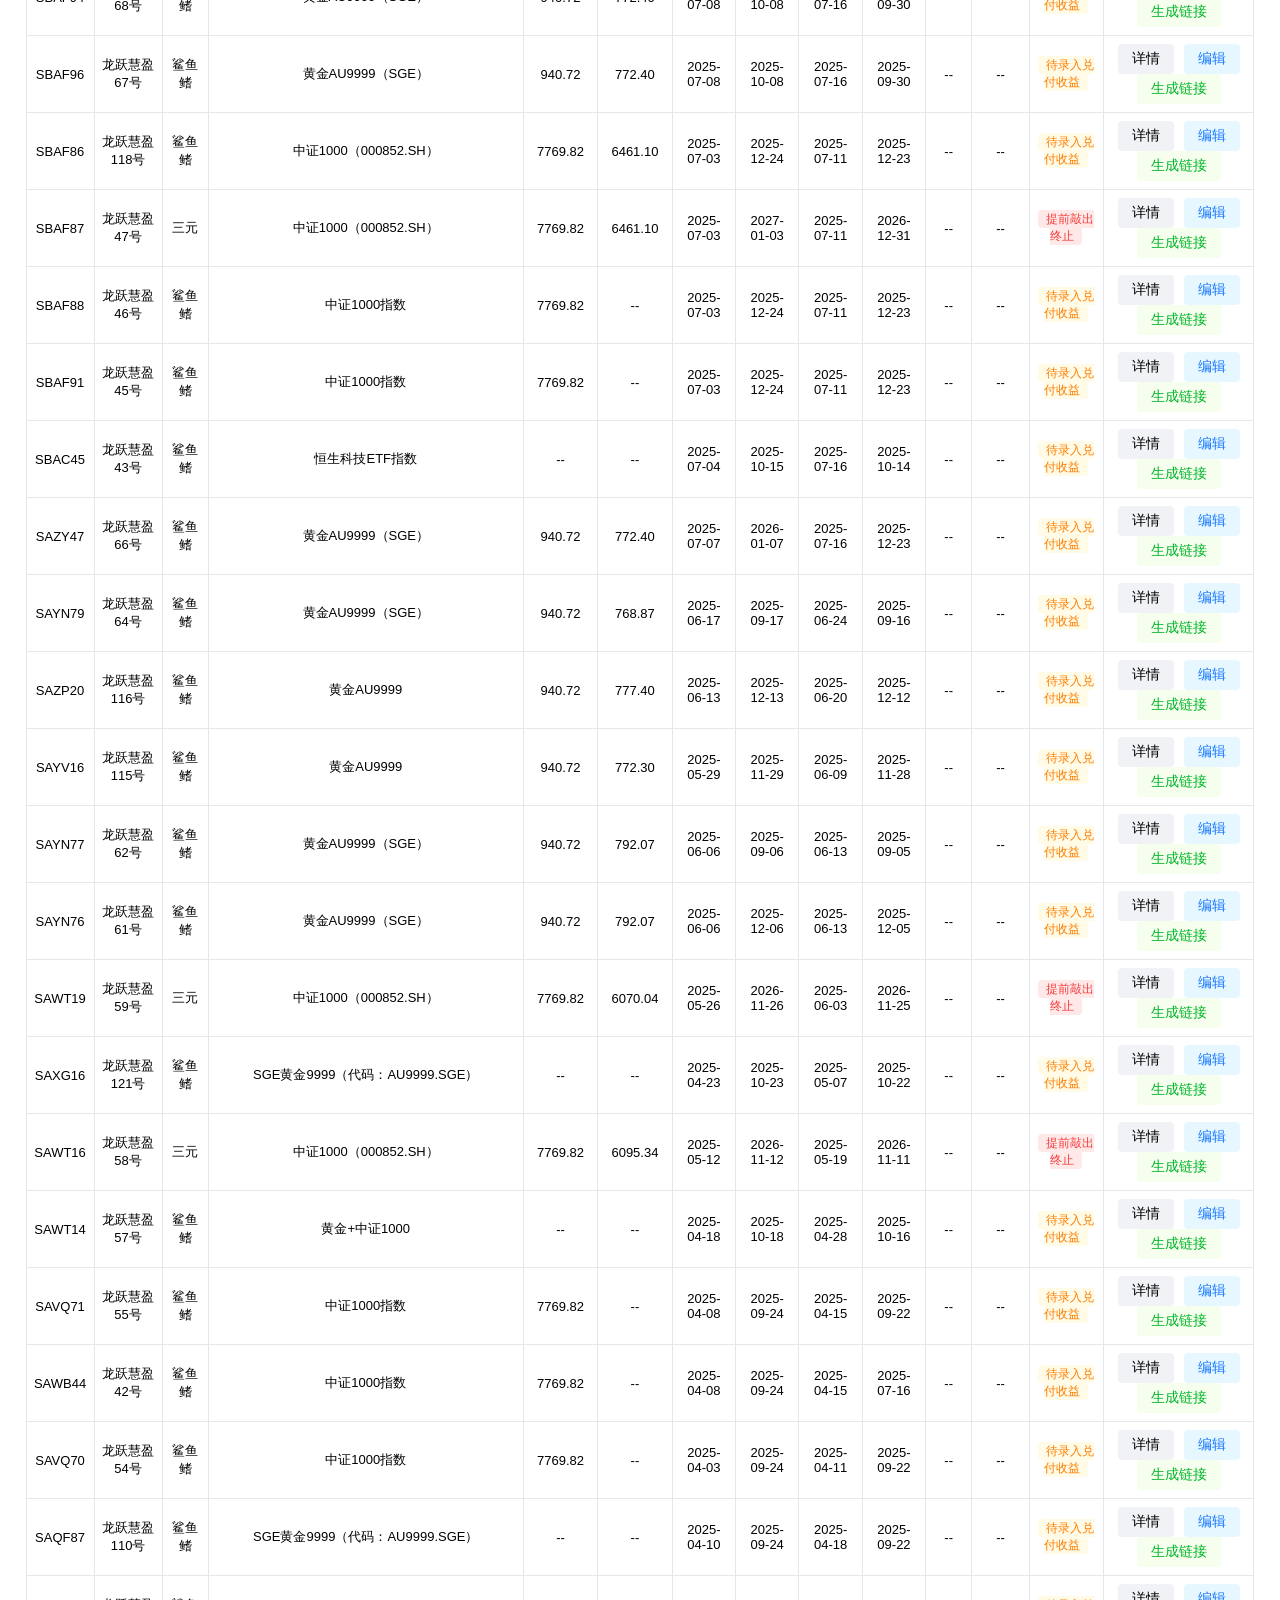
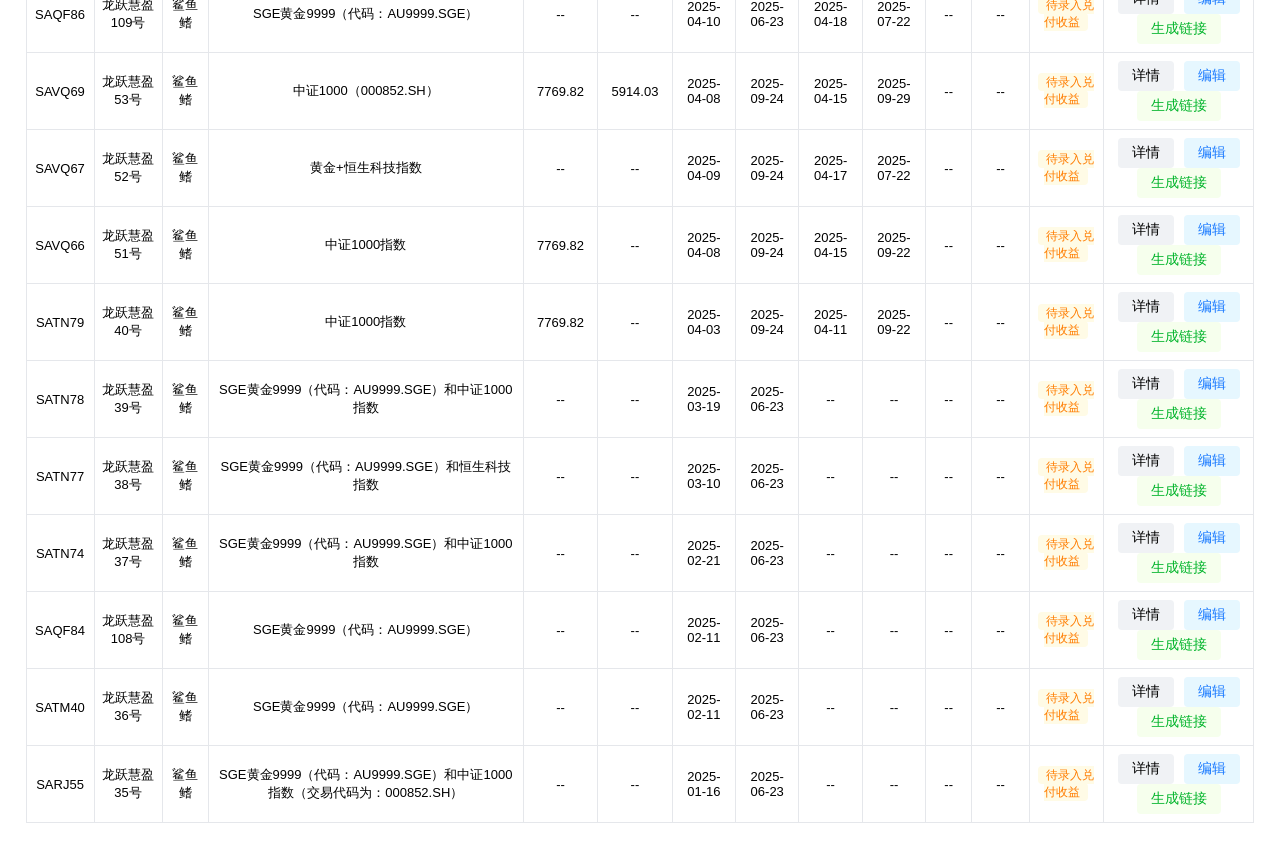
==== commit b03e44c9: "feat: 标的名称标准化，期货类提取合约代码，指数类自动映射" ====
--- a/frontend/admin/index.html
+++ b/frontend/admin/index.html
@@ -113,6 +113,7 @@
     <h2>期权结构化产品台账管理</h2>
     <div>
       <button class="btn btn-primary" id="importBtn">Excel批量导入</button>
+      <button class="btn" id="normalizeBtn" style="background:#e6f7ff;border:1px solid #91d5ff;margin-left:8px">标准化标的名称</button>
       <button class="btn" id="exportBtn" style="background:#f0f2f5;margin-left:8px">导出备份</button>
       <input type="password" id="githubToken" placeholder="GitHub PAT" style="width:180px;margin-left:16px;padding:6px 10px;border:1px solid #d9d9d9;border-radius:4px">
       <button class="btn" id="saveToken" style="background:#f0f2f5;margin-left:8px">保存Token</button>
@@ -299,10 +300,11 @@
     formatPriceShow,
     getEstimatedDisplay,
     formatUnderlying,
-    formatProductName
+    formatProductName,
+    normalizeUnderlying
   } from "../../backend/common.util.js";
   import { TYPE_LABEL, BUILTIN_UNDERLYING_CODES } from "../../backend/constant.js";
-  import { batchParseExcel } from "../../backend/excel.parser.js";
+  import { batchParseExcel, parseExcelRow } from "../../backend/excel.parser.js";
 
   // 全局产品数据
   let productList = [];
@@ -408,13 +410,19 @@
     // 提取所有唯一标的名称
     const underlyingNames = [...new Set(productList.map(p => p.underlying).filter(Boolean))];
     
-    // 找出未配置的标的
-    const unconfigured = underlyingNames.filter(name => !getUnderlyingCode(name));
+    // 找出未配置的标的（考虑标准化后的名称）
+    const unconfigured = underlyingNames.filter(name => {
+      // 先直接检查
+      if (getUnderlyingCode(name)) return false;
+      // 再尝试标准化后检查
+      const normalized = normalizeUnderlying(name);
+      if (normalized.standard && getUnderlyingCode(normalized.standard)) return false;
+      return true;
+    });
     
     if (unconfigured.length === 0) return true;
     
     // 弹窗让用户填写
-    let configStr = '以下标的需要配置akshare代码，请逐个输入（取消则跳过）：\n\n';
     for (const name of unconfigured) {
       const code = prompt(`标的"${name}"的akshare代码：`, '');
       if (code === null) return false; // 用户取消
@@ -508,6 +516,29 @@
     const existCodes = new Set(productList.map(p => p.product_code));
     const result = batchParseExcel(rows, existCodes, repeatMode);
     
+    // 处理需要补全合约代码的行
+    if (result.confirmList && result.confirmList.length > 0) {
+      const confirmed = await promptUnderlyingConfirm(result.confirmList);
+      if (!confirmed) {
+        // 用户取消，中止导入
+        return;
+      }
+      // 将补全后的行重新解析并加入 successList
+      for (const item of result.confirmList) {
+        const contractCode = confirmed[item.rawName];
+        if (contractCode) {
+          // 构造标准化标的名称
+          const standardUnderlying = item.variety + contractCode;
+          // 重新解析该行
+          item.row["挂钩标的"] = standardUnderlying;
+          const reparsed = parseExcelRow(item.row);
+          if (reparsed.valid) {
+            result.successList.push(reparsed.data);
+          }
+        }
+      }
+    }
+    
     // 处理覆盖模式：替换已有产品
     if (repeatMode === 'cover') {
       result.successList.forEach(newProd => {
@@ -546,6 +577,59 @@
     renderTable();
     await saveToServer();
   }
+  
+  // 弹窗让用户补全合约代码
+  function promptUnderlyingConfirm(confirmList) {
+    return new Promise((resolve) => {
+      const uniqueRawNames = [...new Set(confirmList.map(c => c.rawName))];
+      let html = '<p style="margin-bottom:12px;color:#e67e22">以下标的需要补全合约代码：</p>';
+      
+      uniqueRawNames.forEach(rawName => {
+        const item = confirmList.find(c => c.rawName === rawName);
+        html += `
+          <div style="margin:8px 0;display:flex;align-items:center;gap:8px">
+            <span style="min-width:200px">${rawName}</span>
+            <span>→</span>
+            <span>${item.variety}</span>
+            <input type="text" class="confirm-contract" data-raw="${rawName}" 
+                   placeholder="合约代码（如2604）" style="width:120px">
+          </div>
+        `;
+      });
+      
+      html += `
+        <div style="margin-top:16px;display:flex;gap:8px;justify-content:flex-end">
+          <button id="confirmCancel" class="btn-secondary">取消</button>
+          <button id="confirmOk" class="btn-primary">确认</button>
+        </div>
+      `;
+      
+      // 显示弹窗
+      const modal = document.getElementById('resultModal');
+      const content = modal.querySelector('.modal-content');
+      content.innerHTML = `<h3>补全合约代码</h3>${html}`;
+      modal.style.display = 'flex';
+      
+      document.getElementById('confirmCancel').onclick = () => {
+        modal.style.display = 'none';
+        resolve(null);
+      };
+      
+      document.getElementById('confirmOk').onclick = () => {
+        const inputs = modal.querySelectorAll('.confirm-contract');
+        const result = {};
+        inputs.forEach(input => {
+          const raw = input.dataset.raw;
+          const code = input.value.trim();
+          if (code) {
+            result[raw] = code;
+          }
+        });
+        modal.style.display = 'none';
+        resolve(result);
+      };
+    });
+  }
 
   // 结果弹窗关闭
   document.getElementById('resultClose').onclick = () => {
@@ -562,6 +646,48 @@
     a.download = 'products.json';
     a.click();
     URL.revokeObjectURL(url);
+  };
+
+  // 标准化标的名称按钮
+  document.getElementById('normalizeBtn').onclick = async () => {
+    let changedCount = 0;
+    const needConfirmList = [];
+    
+    productList.forEach(prod => {
+      if (!prod.underlying) return;
+      
+      const result = normalizeUnderlying(prod.underlying);
+      
+      if (result.needConfirm) {
+        needConfirmList.push({ product: prod, variety: result.variety, rawName: result.rawName });
+        return;
+      }
+      
+      if (result.standard && result.standard !== prod.underlying) {
+        prod.underlying = result.standard;
+        changedCount++;
+      }
+    });
+    
+    // 如果有需要补全的标的，弹窗提示
+    if (needConfirmList.length > 0) {
+      const uniqueVarieties = [...new Set(needConfirmList.map(item => item.variety))];
+      alert(`有 ${needConfirmList.length} 个产品的标的需要补全合约代码：\n${uniqueVarieties.join('、')}\n\n请手动编辑这些产品的标的名称。`);
+    }
+    
+    if (changedCount === 0 && needConfirmList.length === 0) {
+      alert('所有标的名称已是标准格式，无需转换。');
+      return;
+    }
+    
+    // 更新 productsData
+    productsData.products = productList;
+    
+    // 保存
+    await saveToServer();
+    renderTable();
+    
+    alert(`标准化完成！共转换 ${changedCount} 个标的名称。${needConfirmList.length > 0 ? '另有 ' + needConfirmList.length + ' 个需要手动补全。' : ''}`);
   };
 
   // 渲染表格
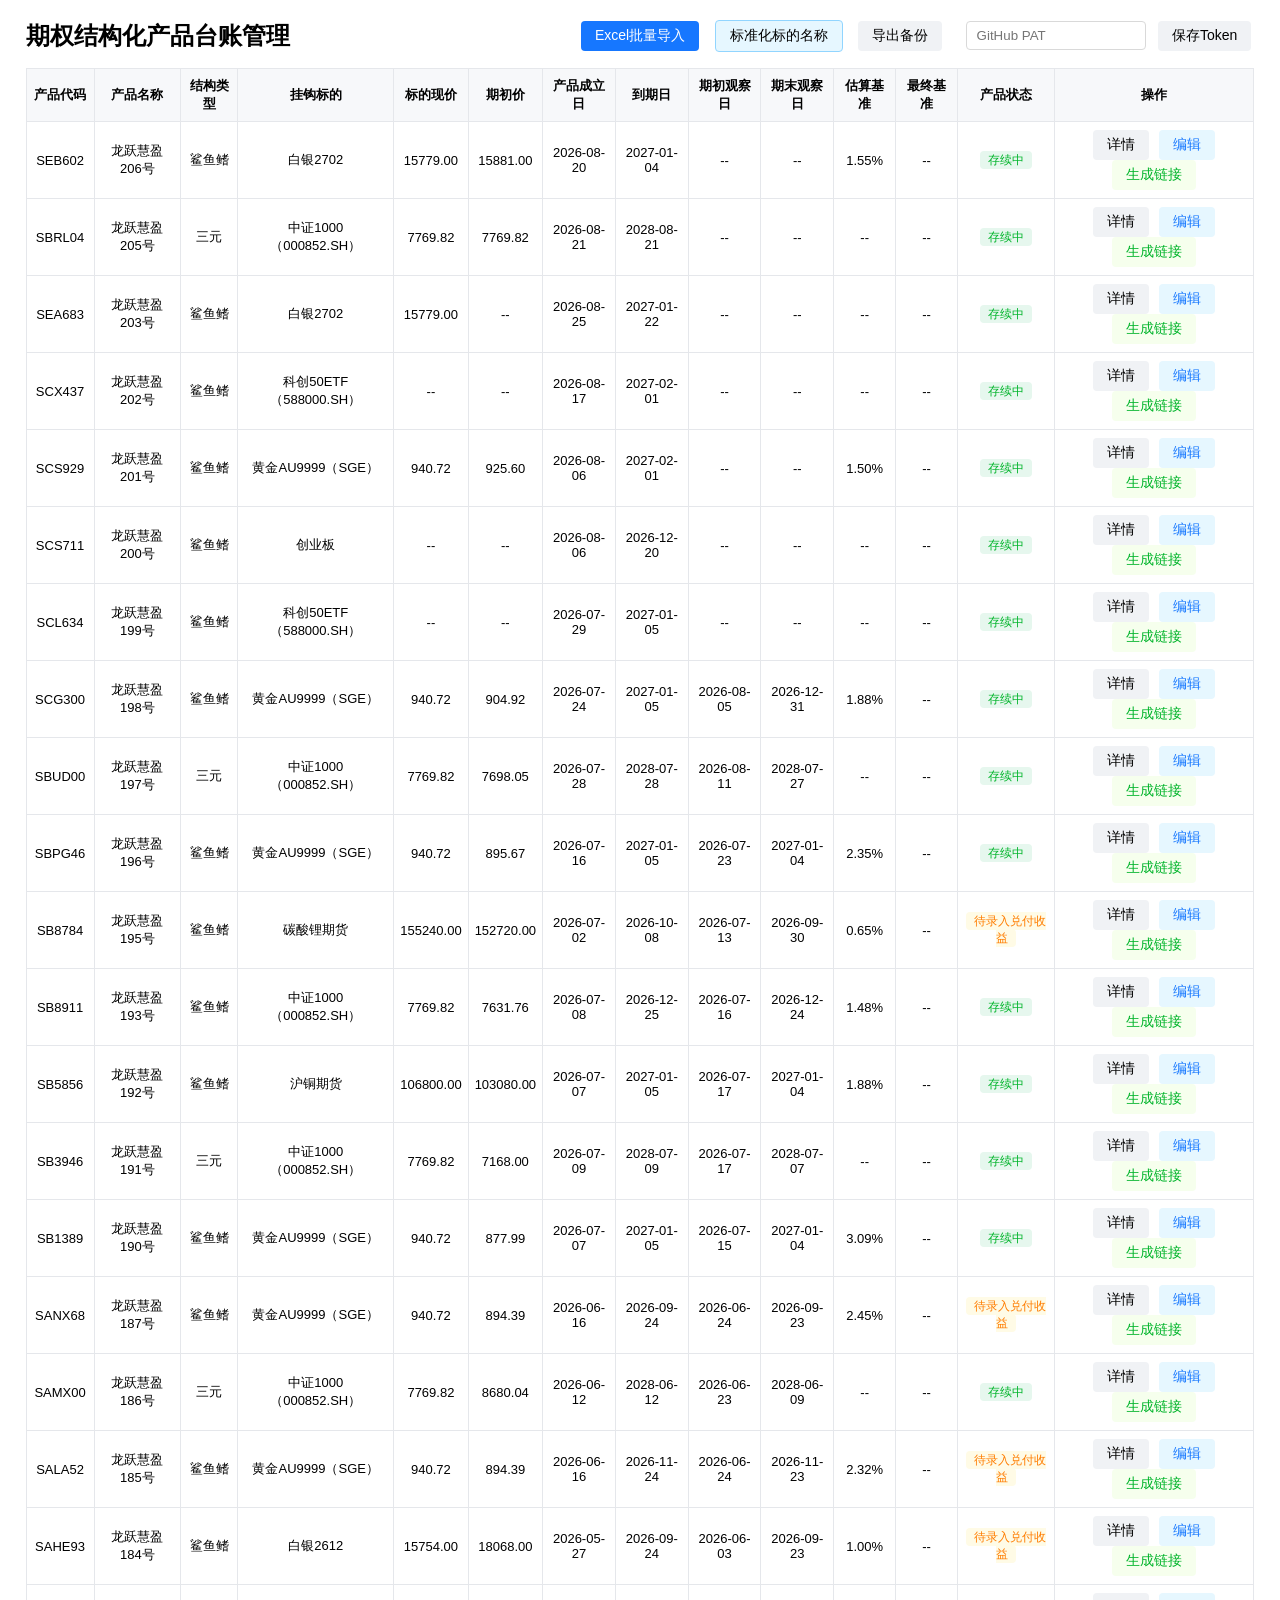
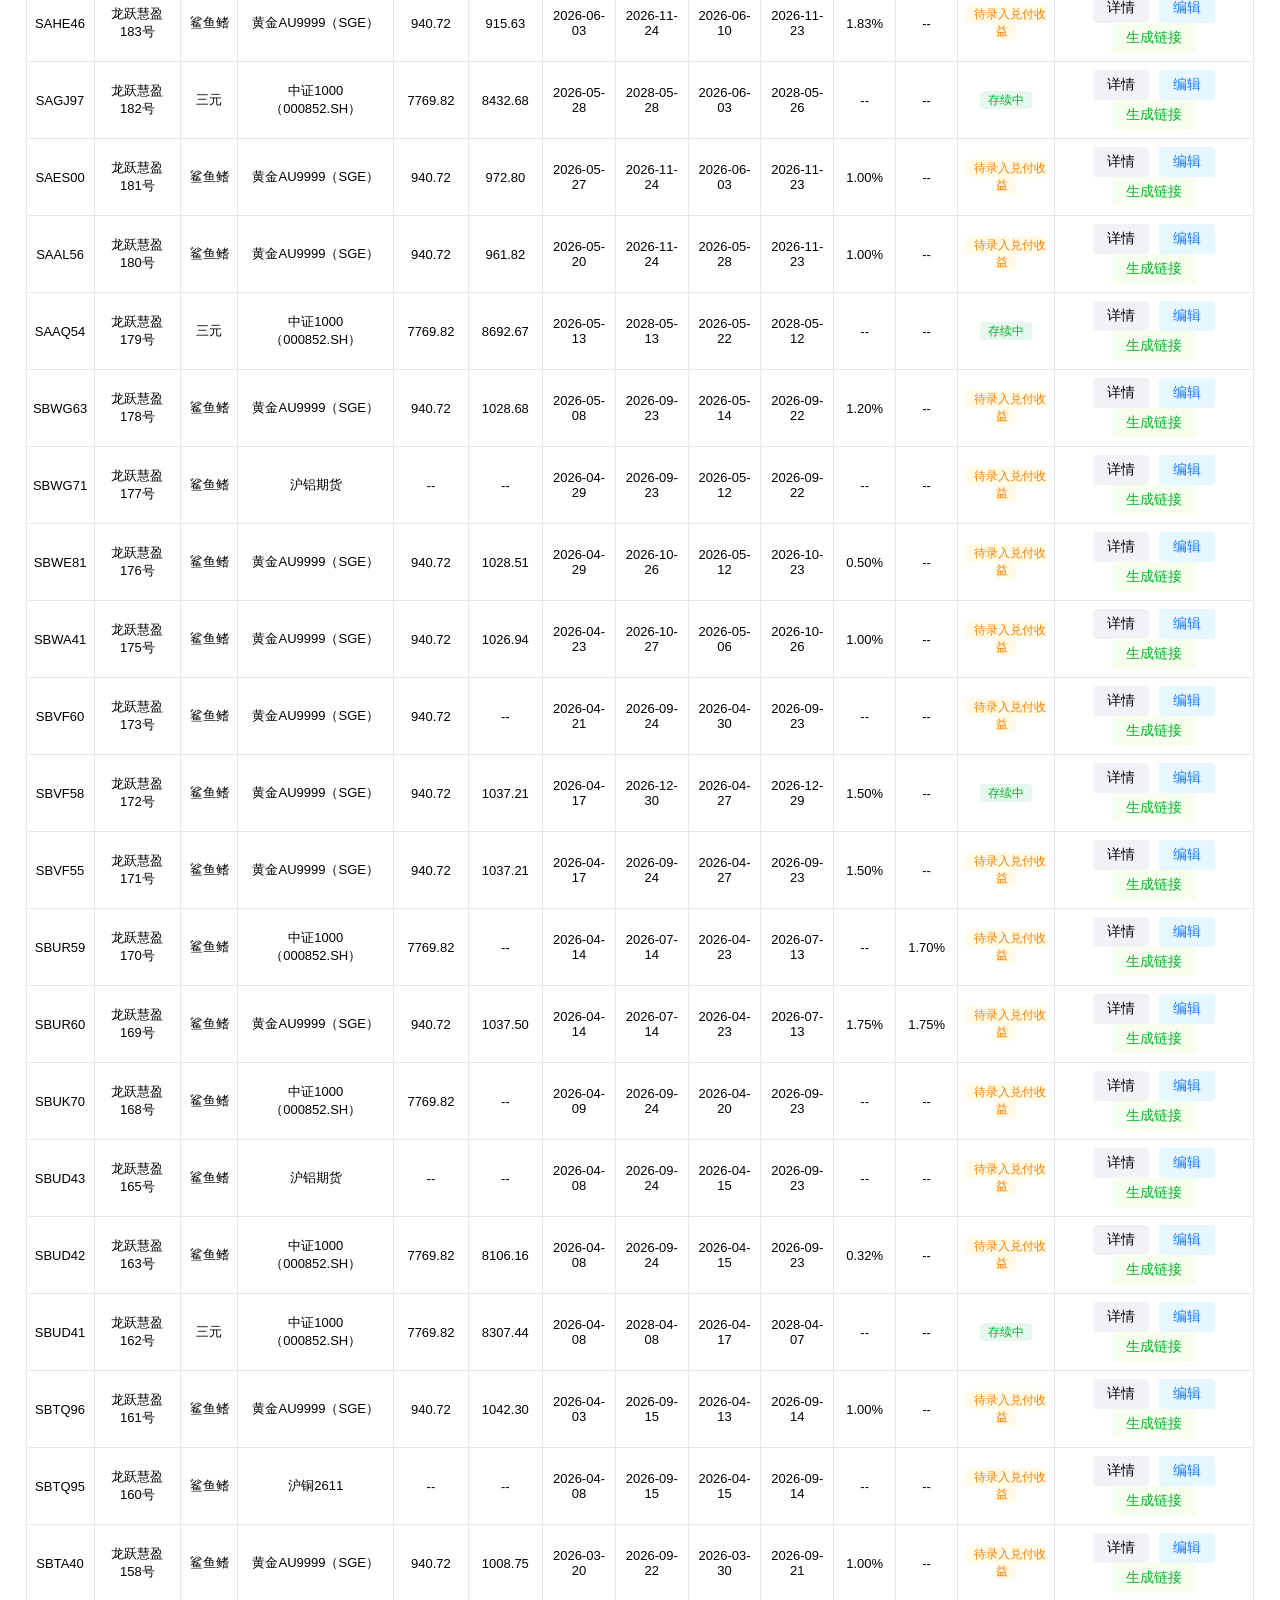
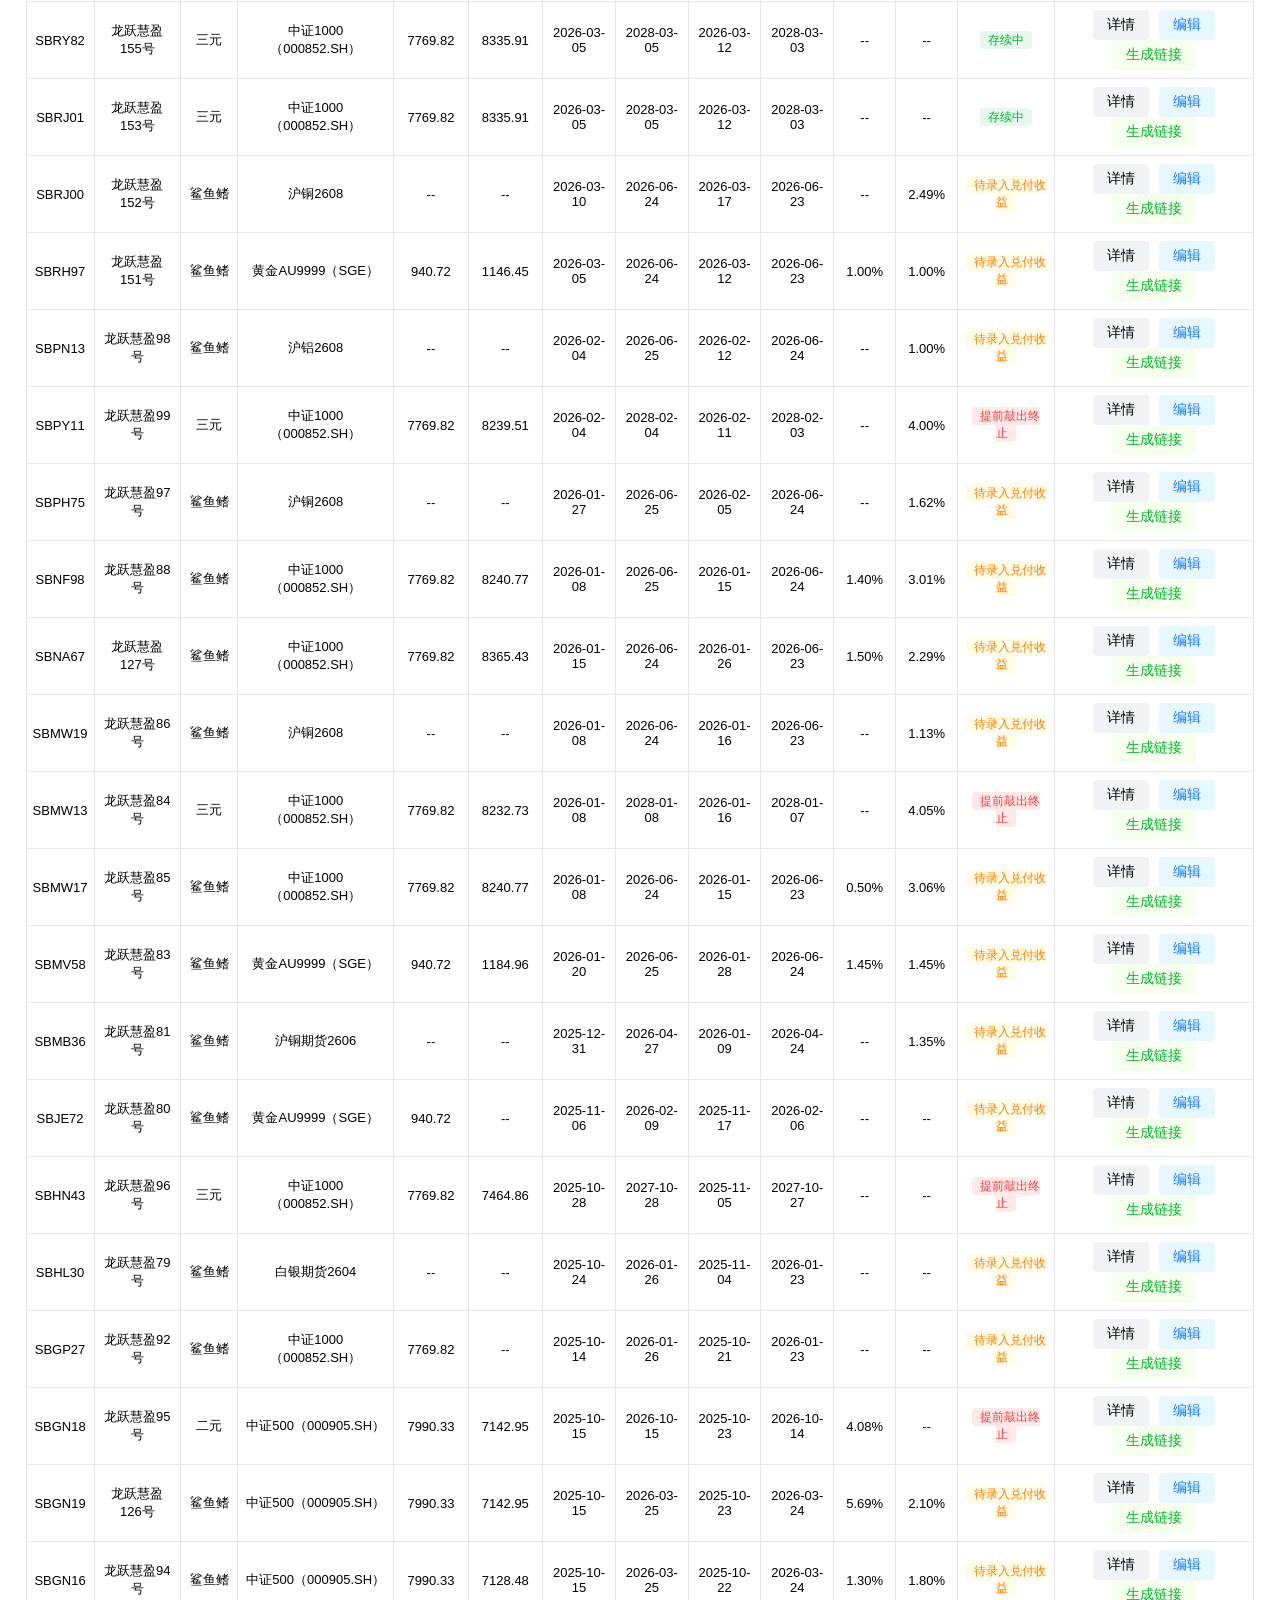
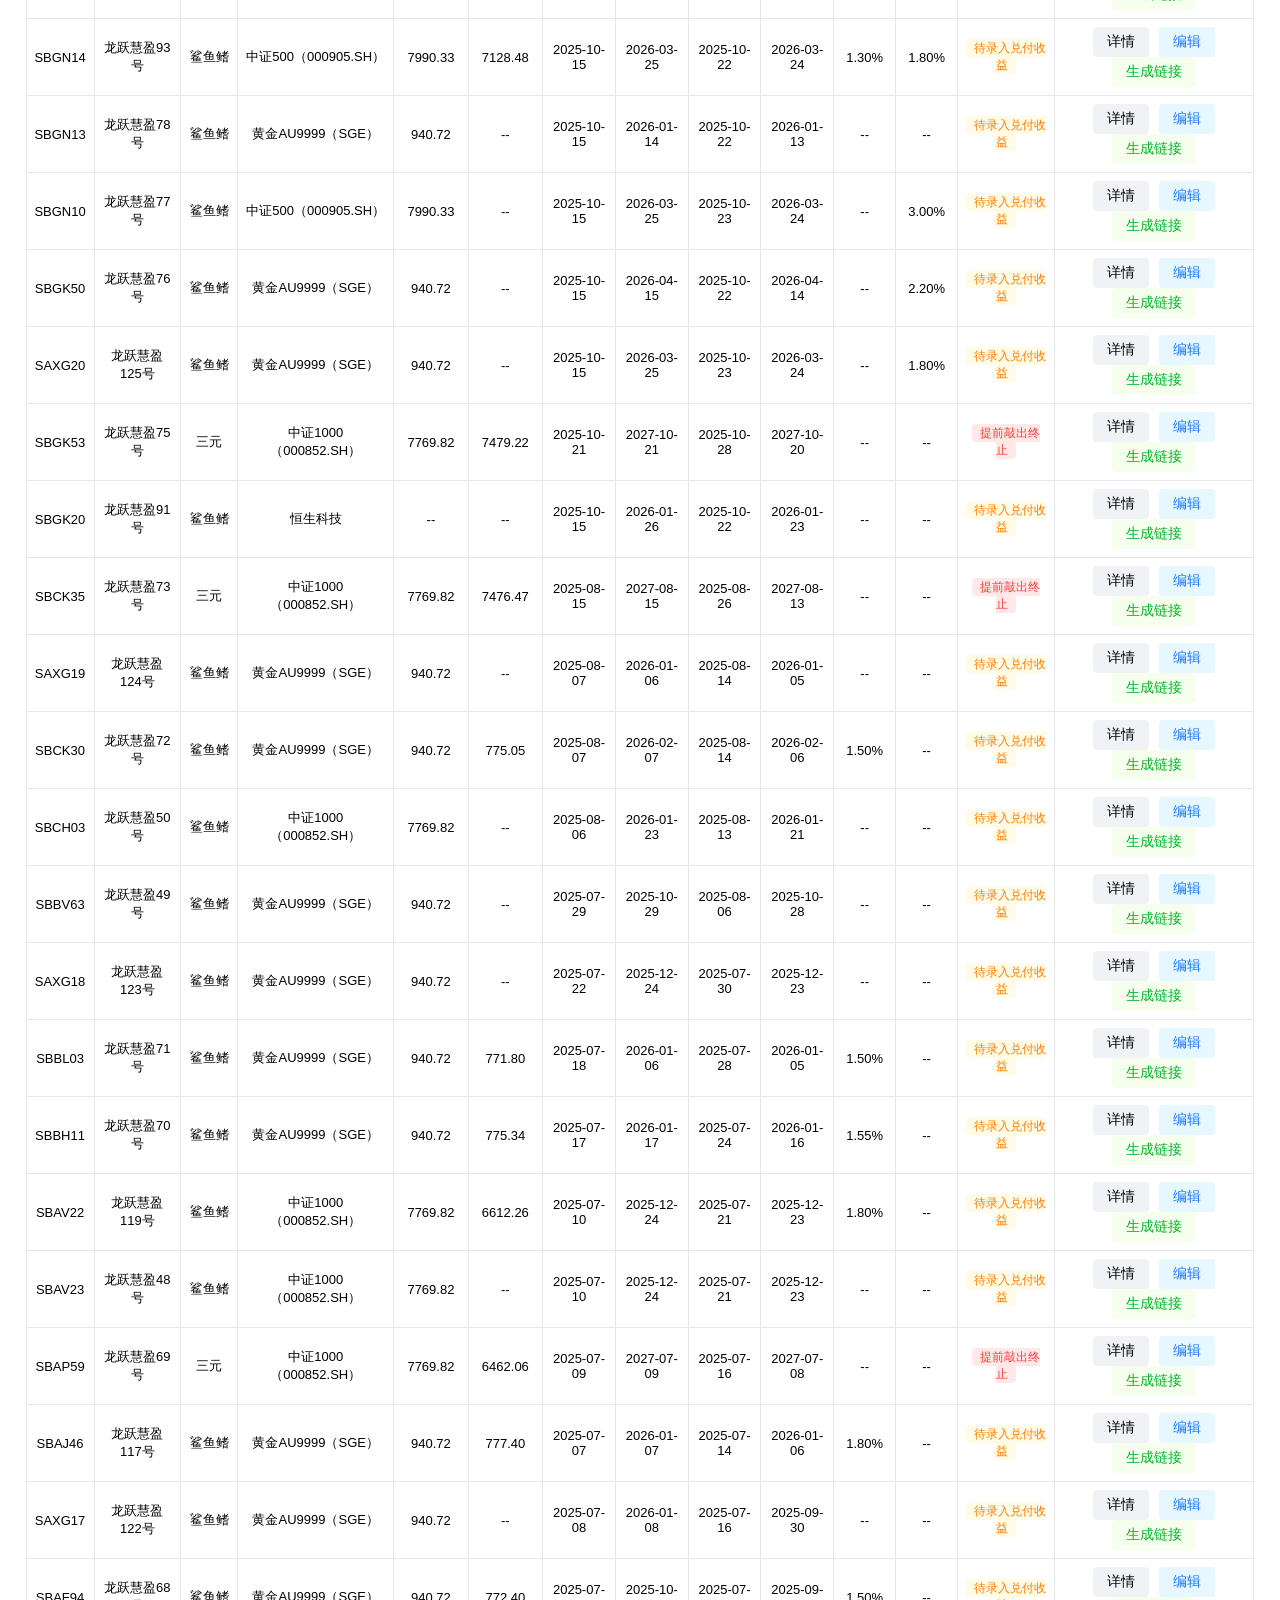
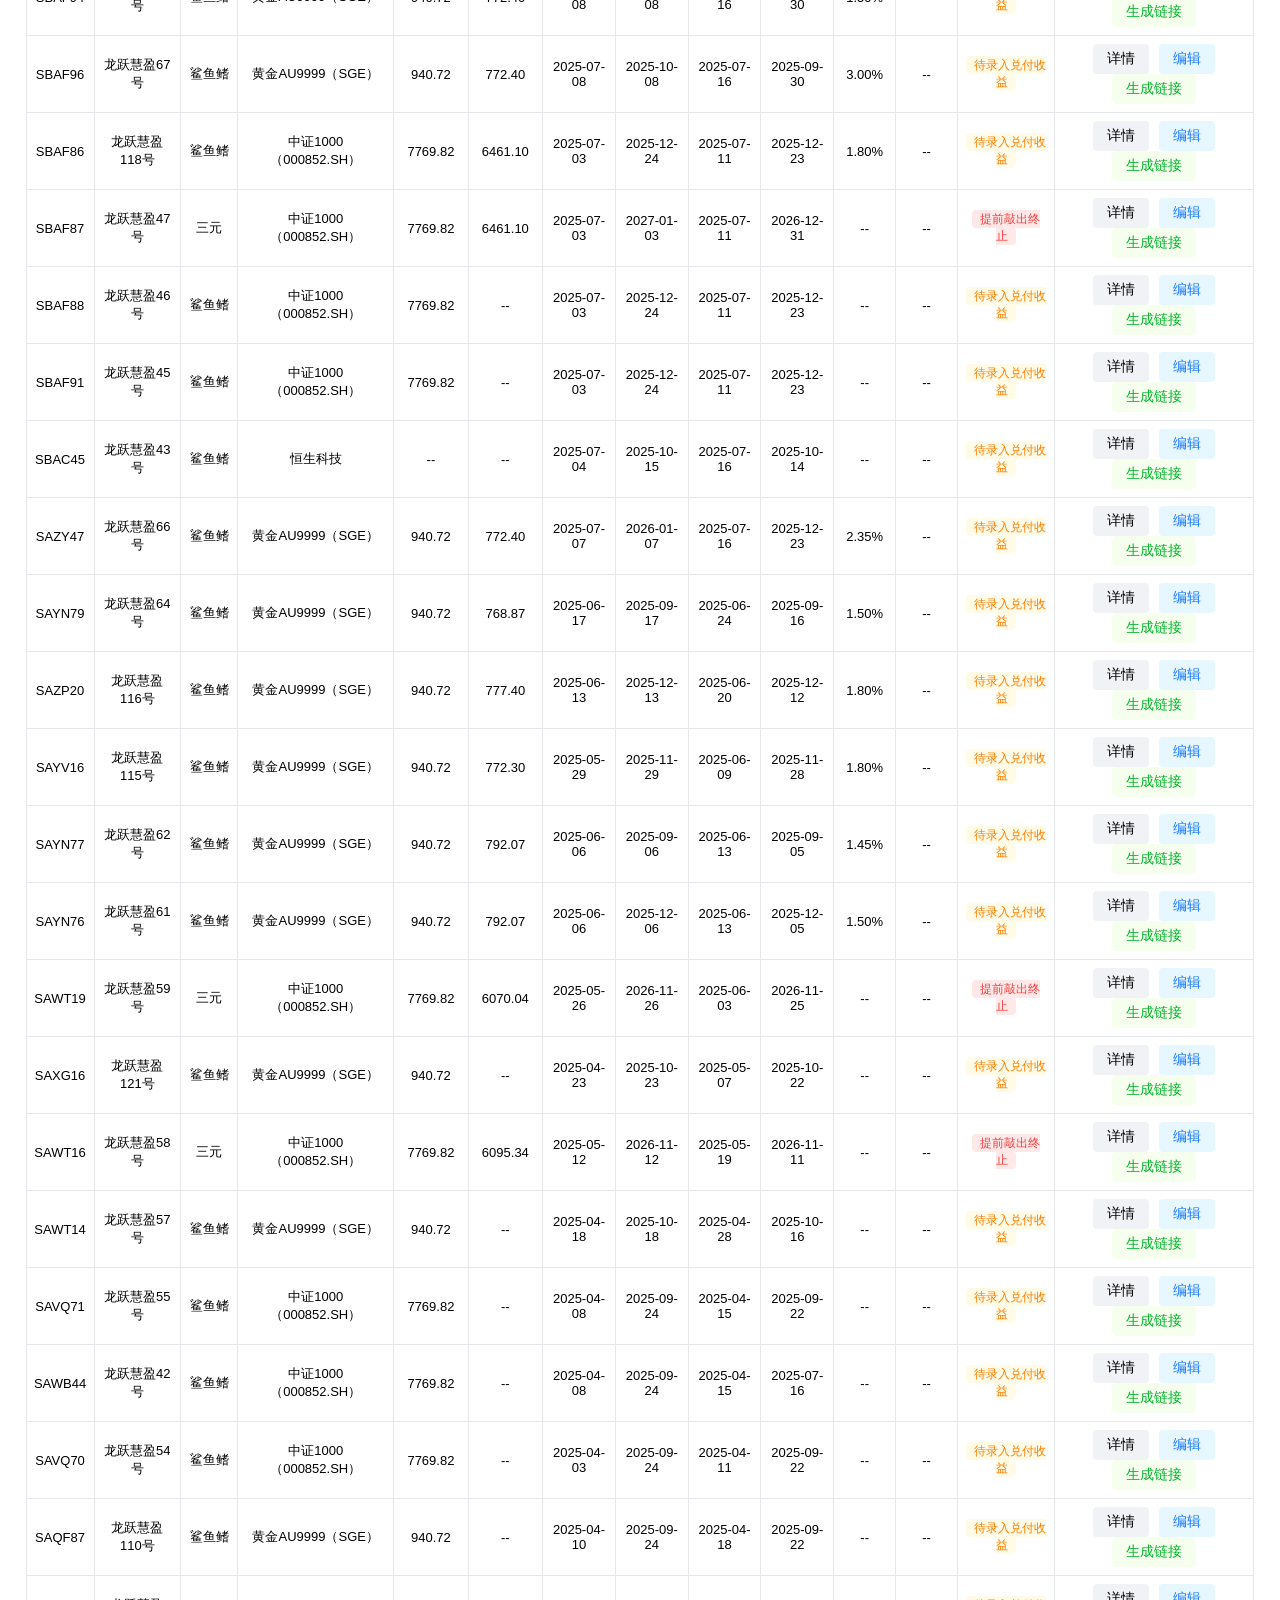
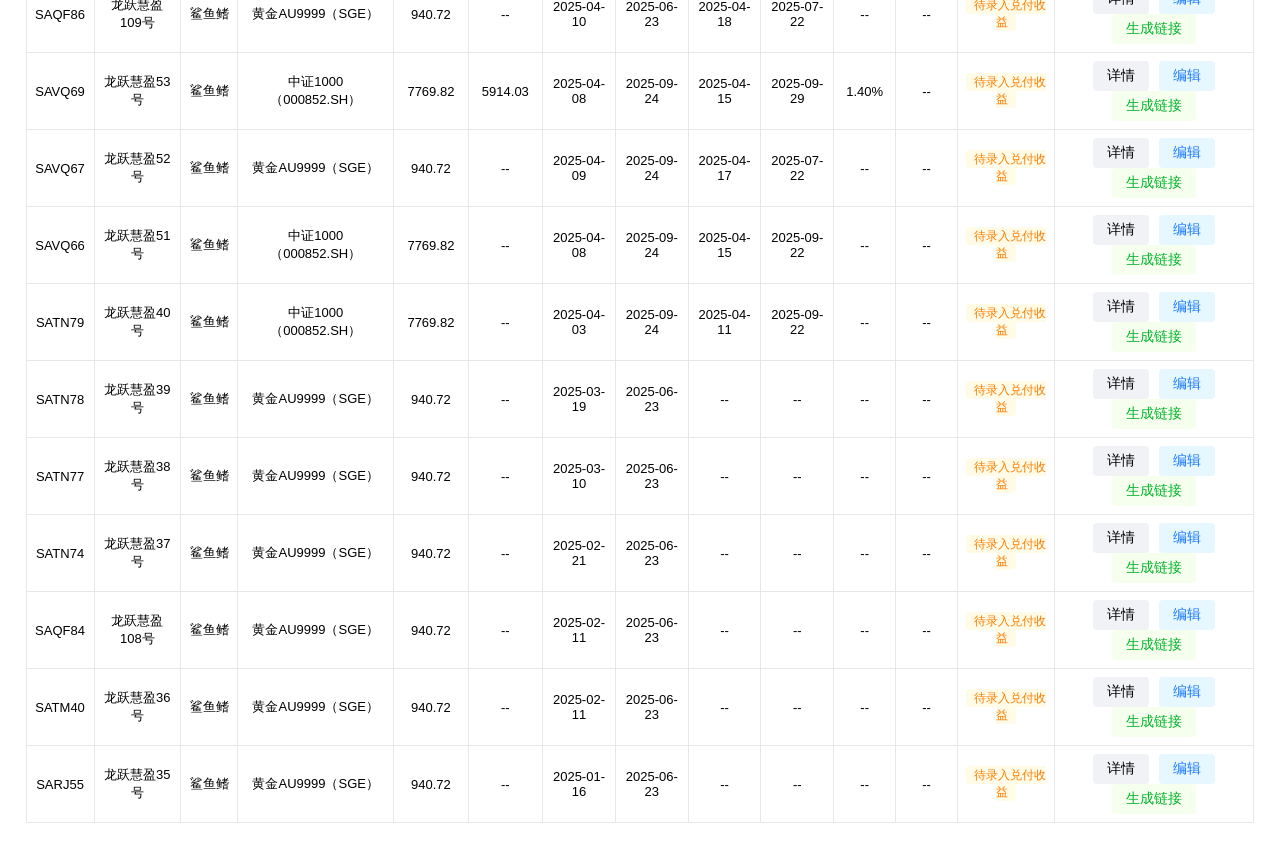
==== commit 5cf8c5b9: "feat: 估算基准实时计算，根据当前价格和期初价格动态展示" ====
--- a/frontend/admin/index.html
+++ b/frontend/admin/index.html
@@ -708,7 +708,7 @@
         <td>${prod.contract_maturity_date || '--'}</td>
         <td>${prod.start_obs_date || '--'}</td>
         <td>${prod.end_obs_date || '--'}</td>
-        <td>${getEstimatedDisplay(prod)}</td>
+        <td>${getEstimatedDisplay(prod, initialPrices[prod.product_code]?.price)}</td>
         <td>${formatPercentShow(prod.performance_base)}</td>
         <td><span class="${statusObj.className}">${statusObj.text}</span></td>
         <td>
@@ -786,7 +786,8 @@
 
     // 三元隐藏估算输入框
     const estInput = document.getElementById('inp_est');
-    estInput.value = getEstimatedDisplay(prod);
+    const initialPrice = initialPrices[prod.product_code]?.price;
+    estInput.value = getEstimatedDisplay(prod, initialPrice);
     document.getElementById('estRow').style.display = prod.product_type === 'three_element' ? 'none' : 'flex';
 
     document.getElementById('inp_final').value = formatPercentShow(prod.performance_base);
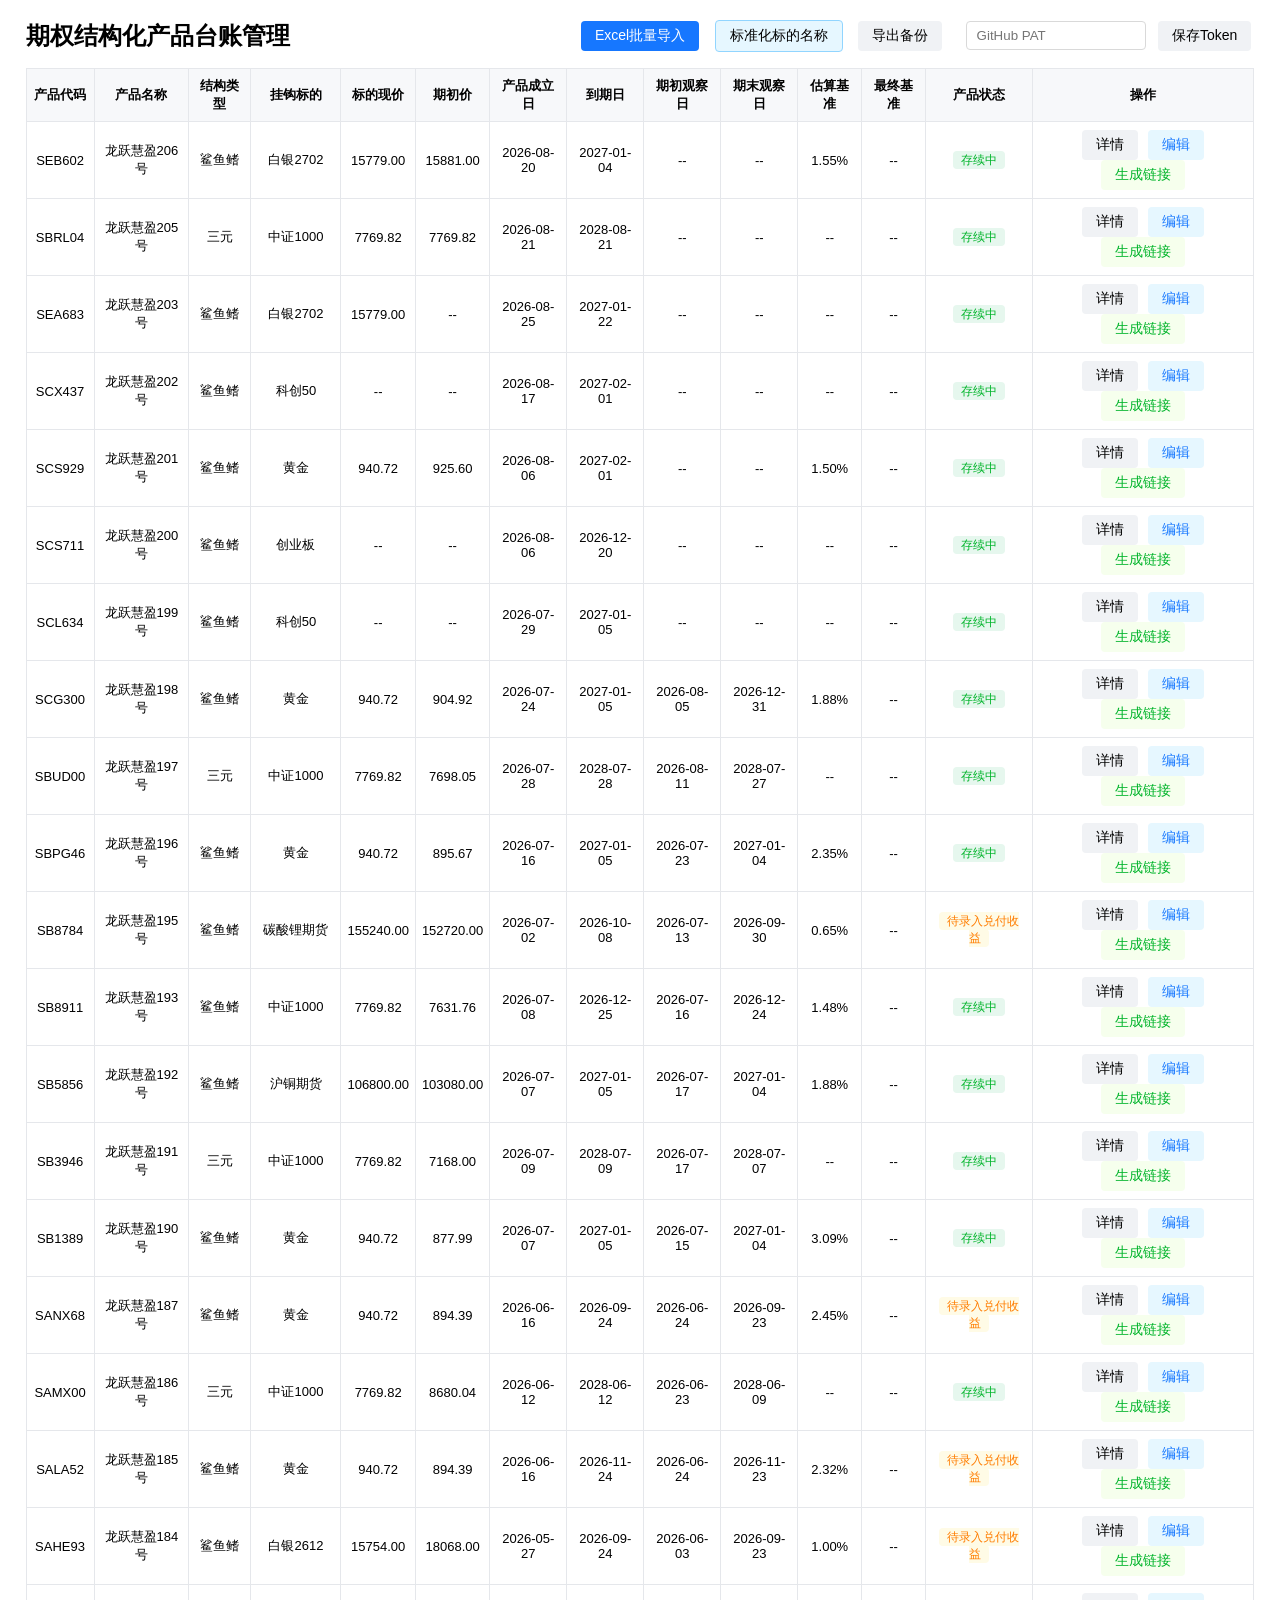
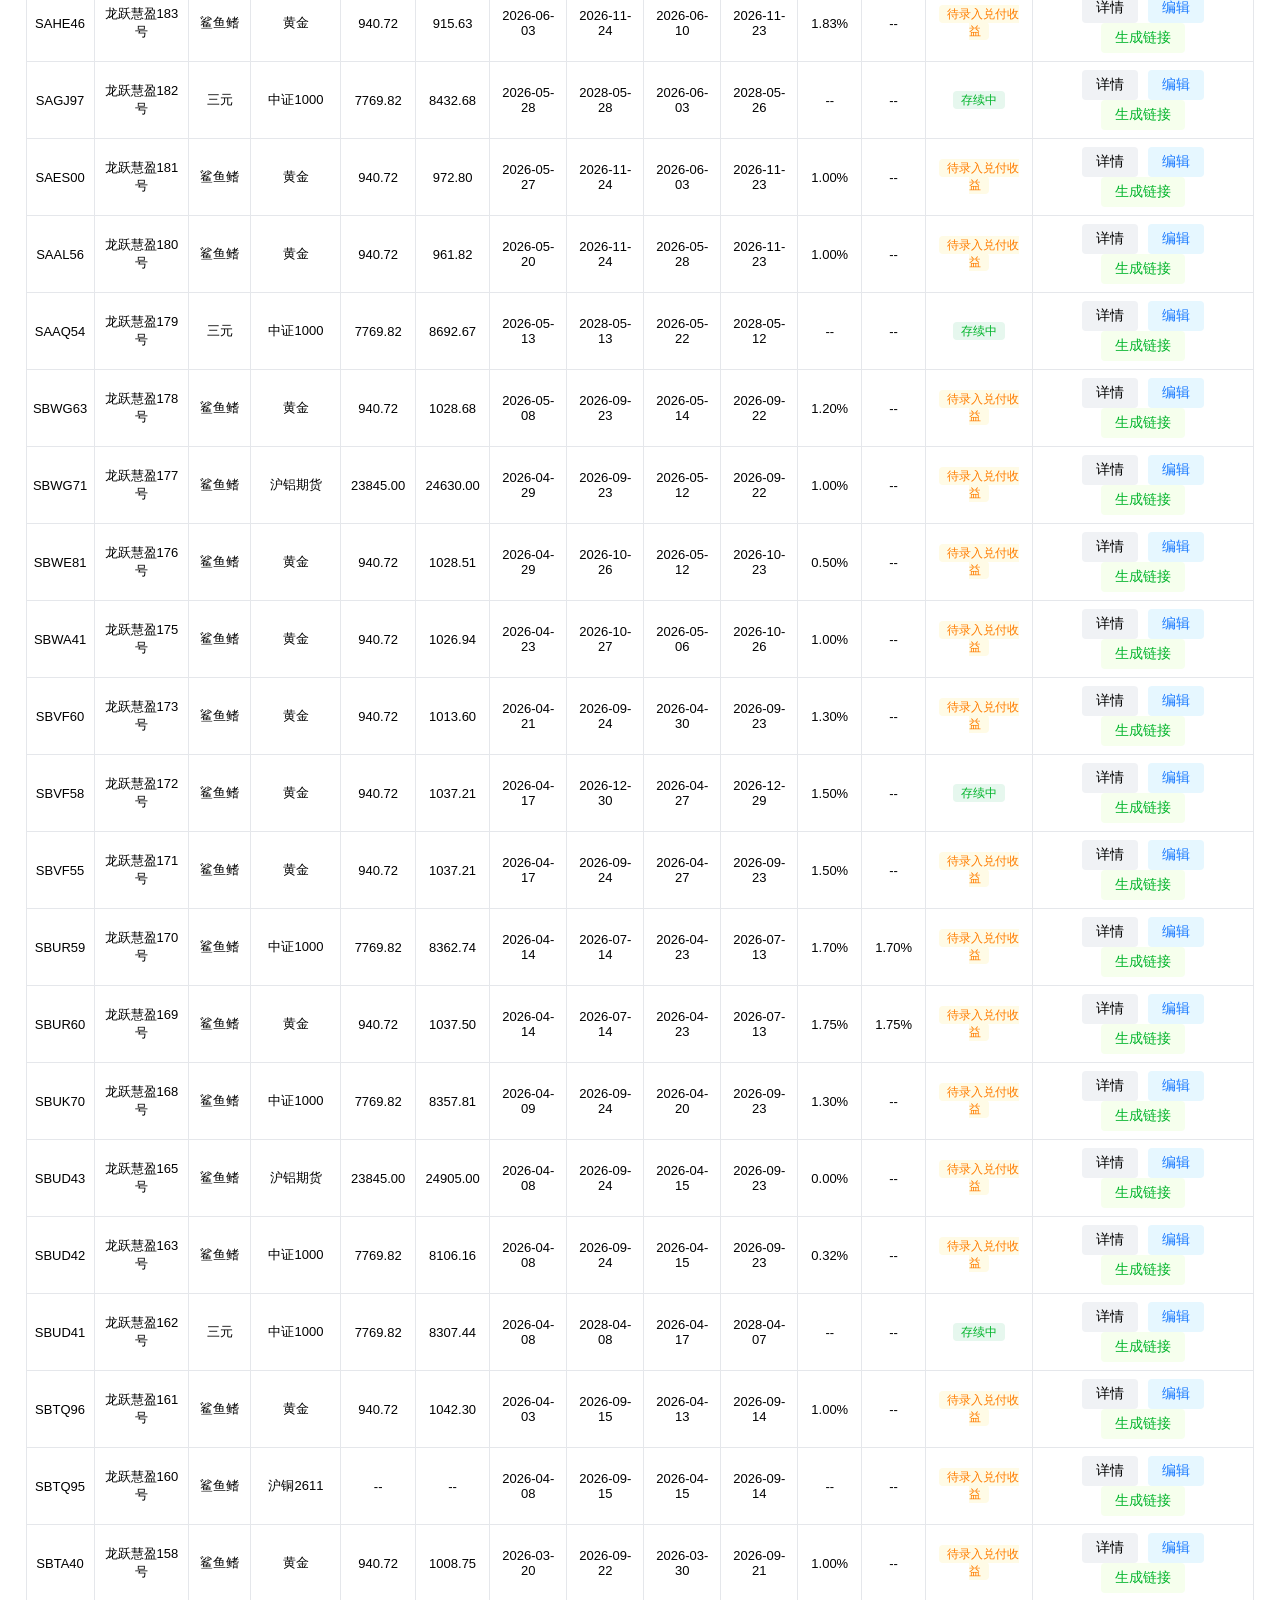
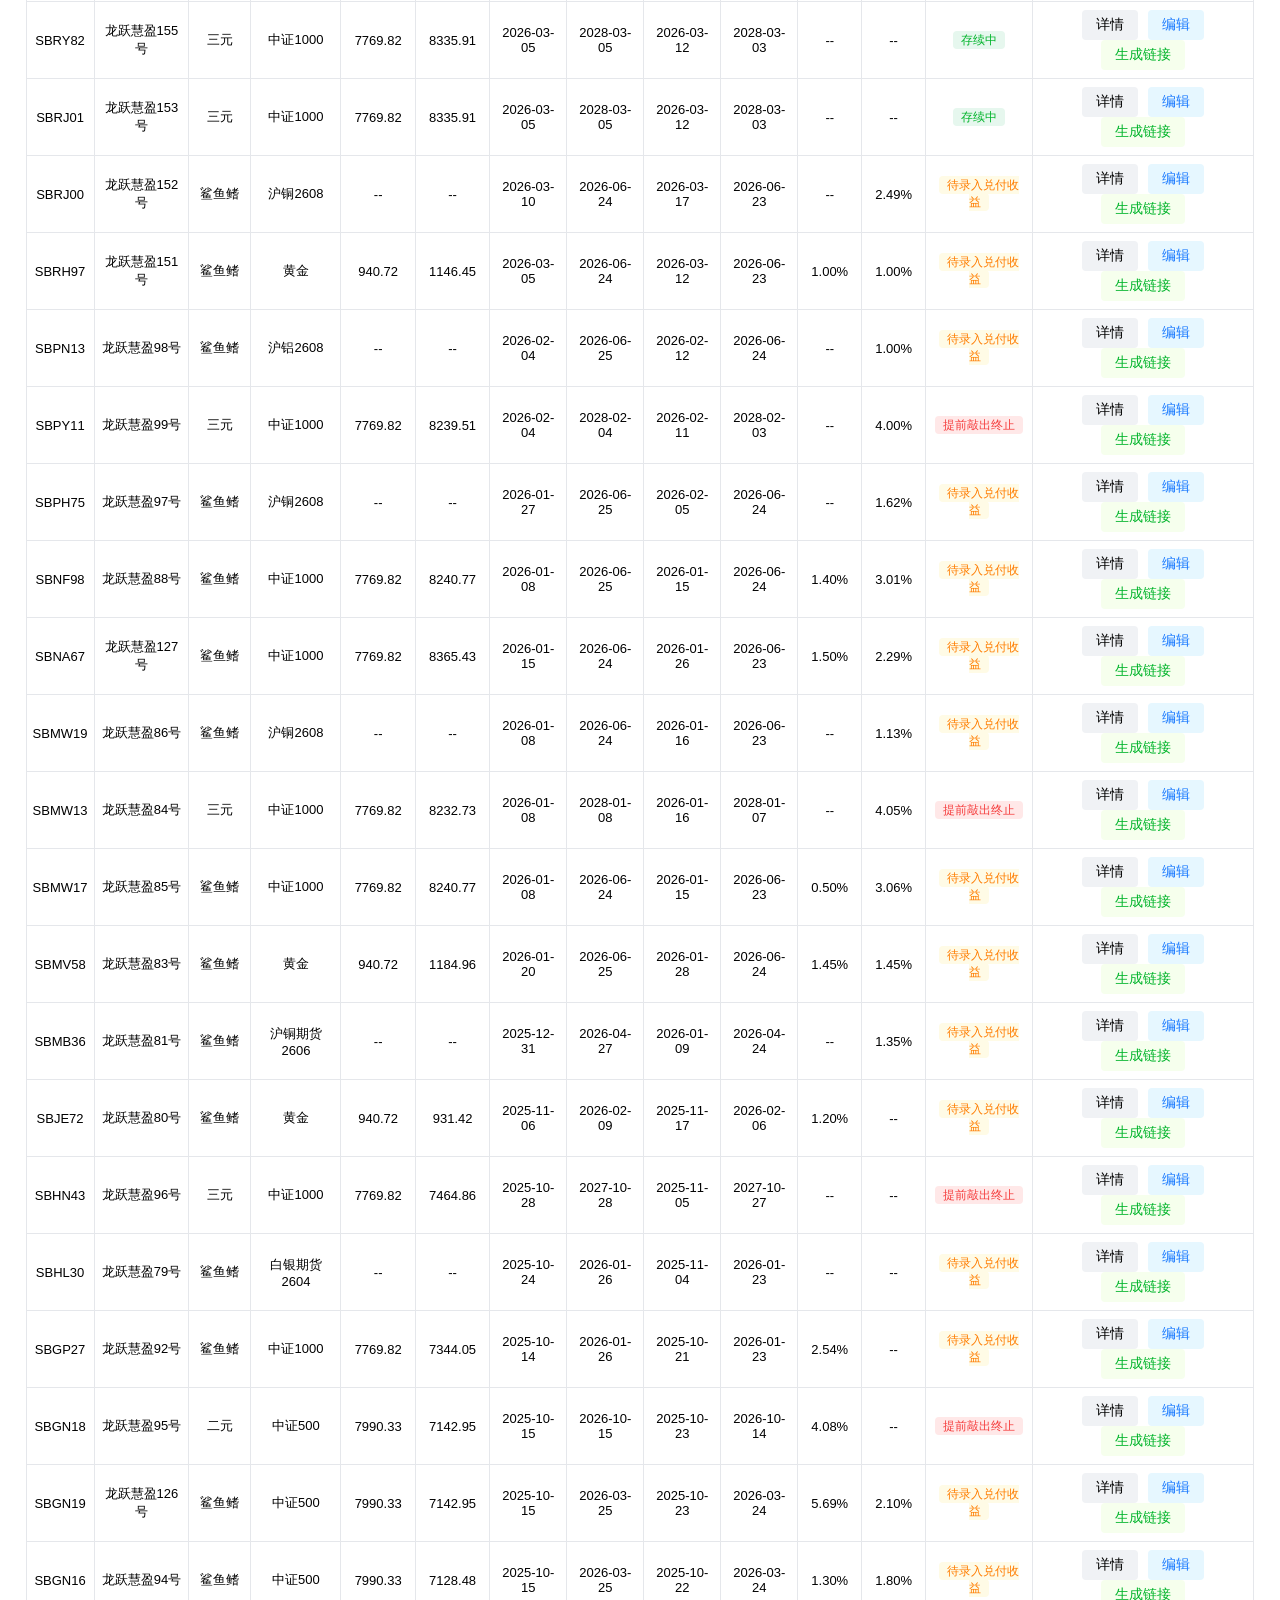
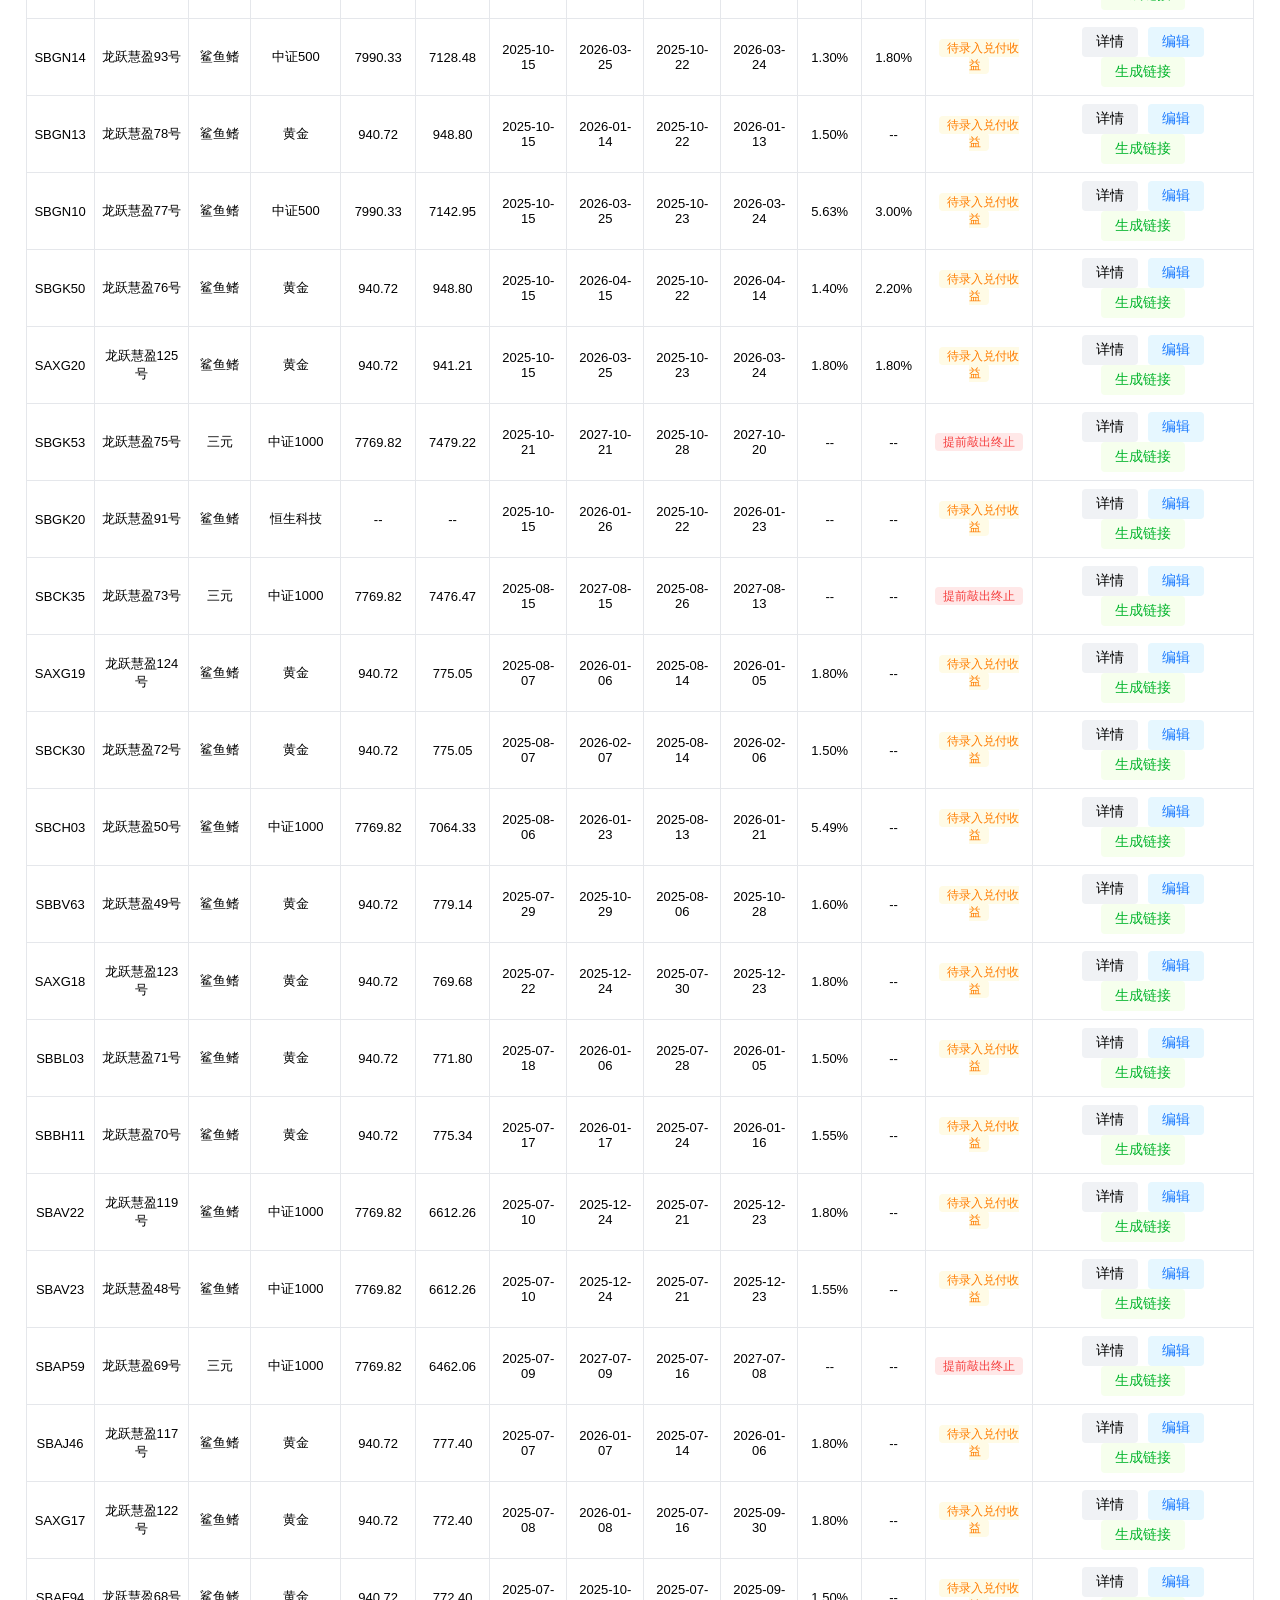
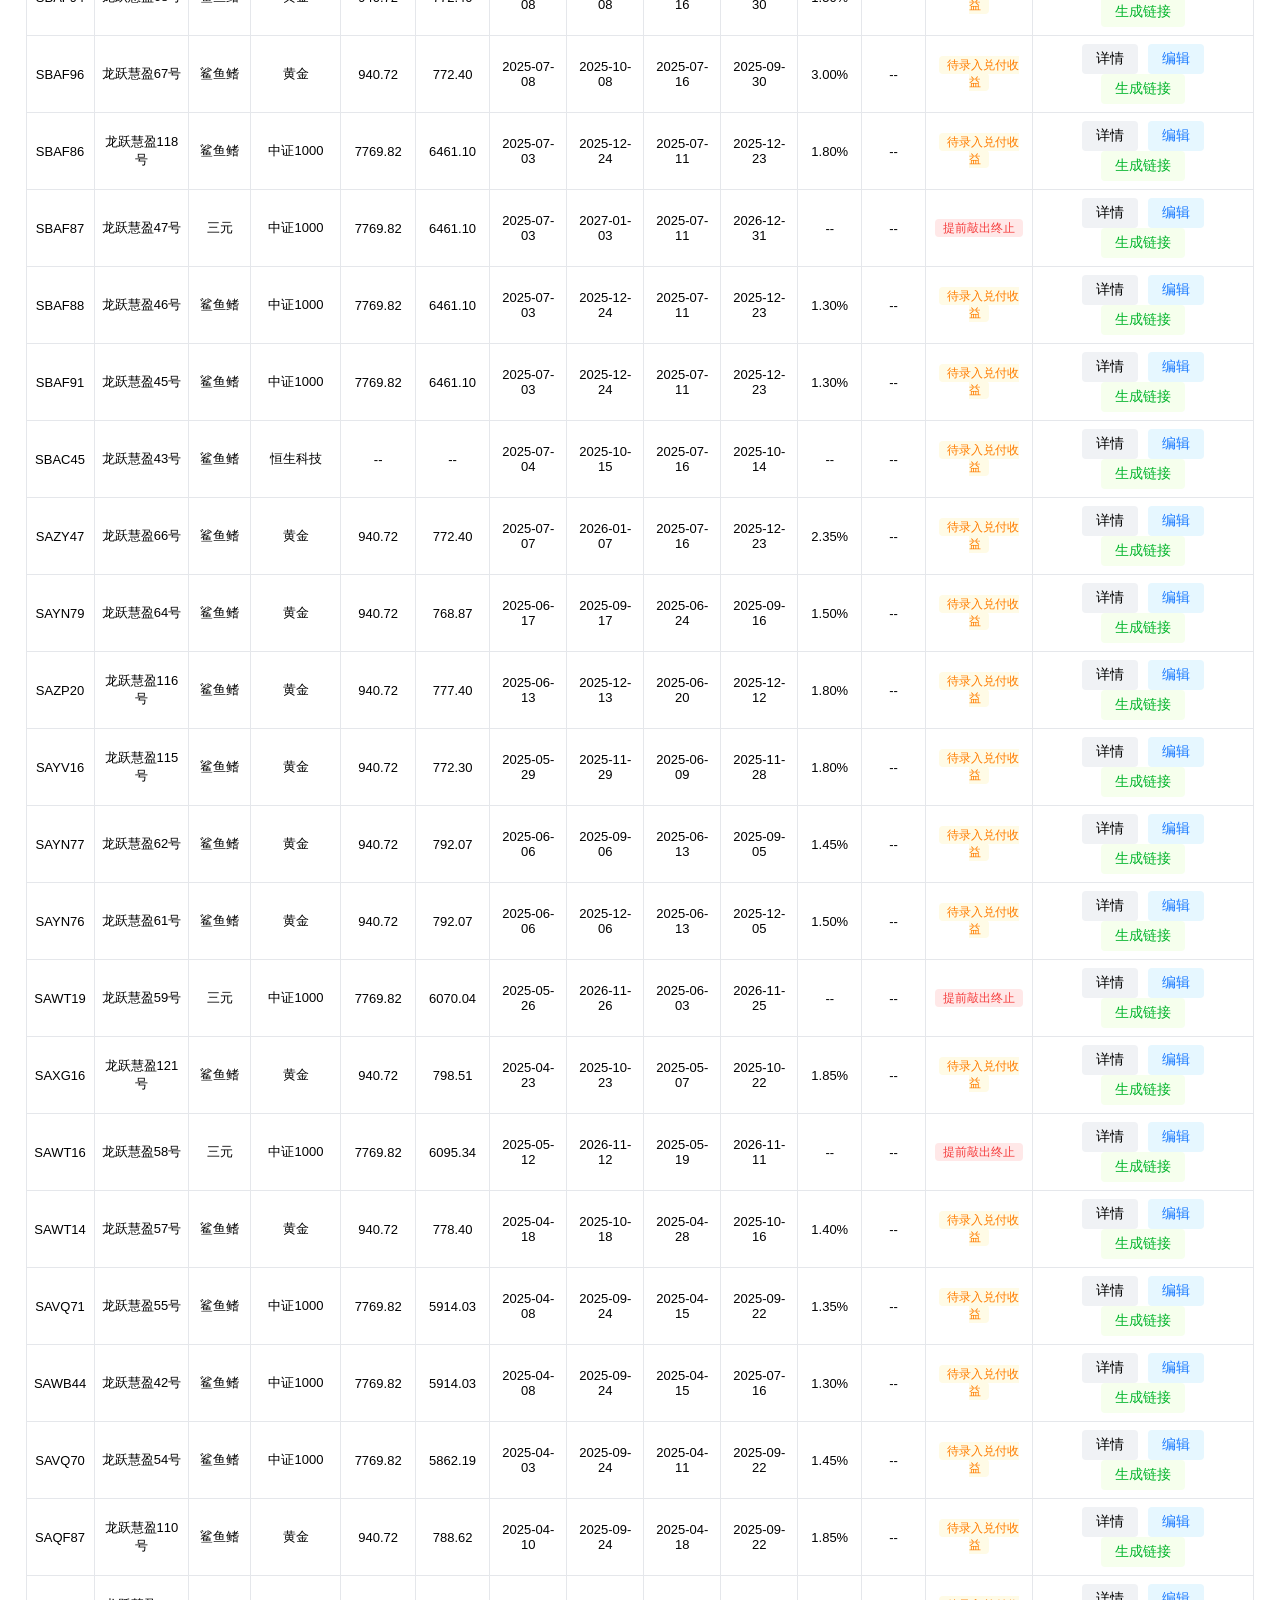
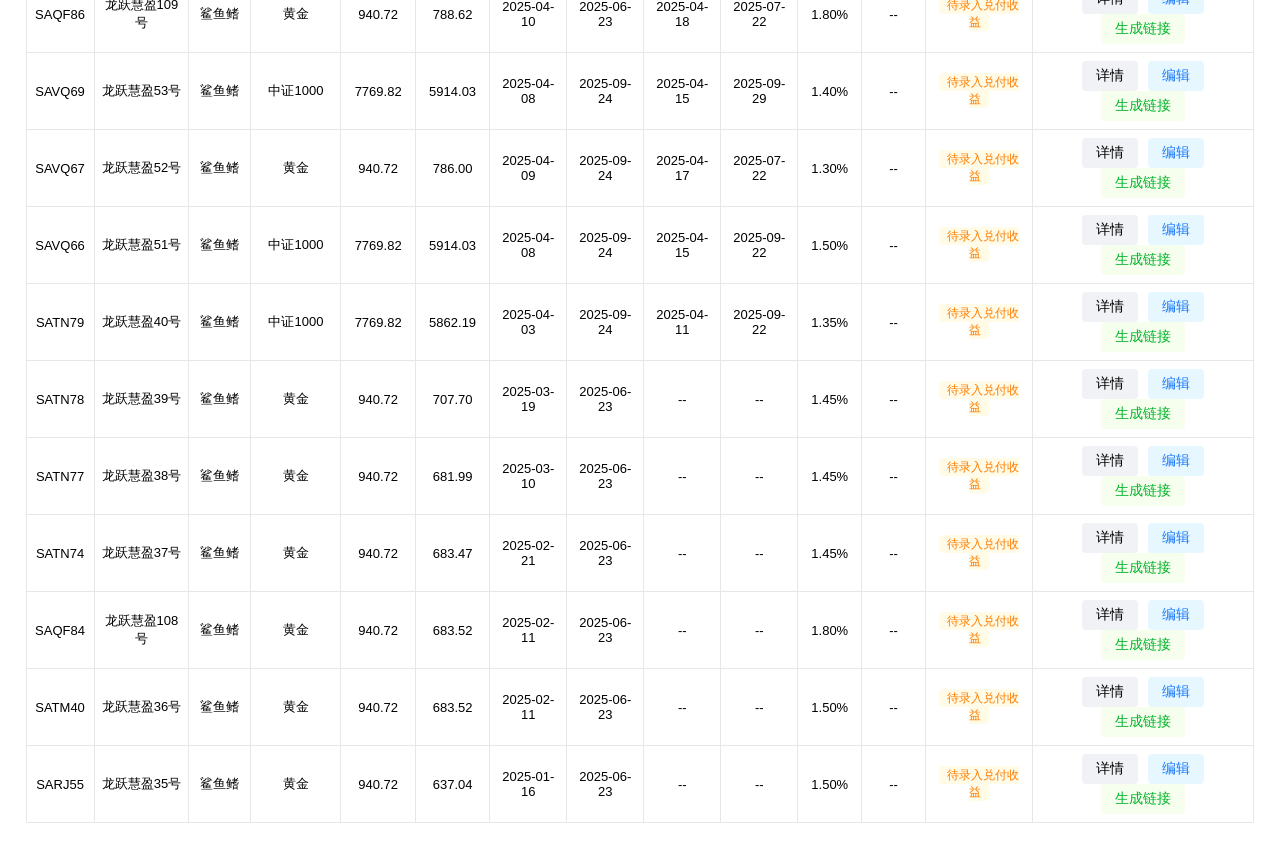
==== commit 7ad8cae7: "fix: 标的展示名去掉括号，修复科创50行情不更新（增加BUILTIN回退查询，标准化underlyings key）" ====
--- a/frontend/admin/index.html
+++ b/frontend/admin/index.html
@@ -653,6 +653,7 @@
     let changedCount = 0;
     const needConfirmList = [];
     
+    // 1. 标准化产品的 underlying 字段
     productList.forEach(prod => {
       if (!prod.underlying) return;
       
@@ -668,6 +669,27 @@
         changedCount++;
       }
     });
+    
+    // 2. 标准化 underlyings 配置的 key
+    const oldUnderlyings = productsData.underlyings || {};
+    const newUnderlyings = {};
+    let underlyingsChanged = 0;
+    
+    for (const [oldKey, config] of Object.entries(oldUnderlyings)) {
+      const result = normalizeUnderlying(oldKey);
+      const newKey = result.standard || oldKey;
+      
+      if (newKey !== oldKey) {
+        underlyingsChanged++;
+      }
+      
+      // 如果新 key 已存在，保留已有的（不覆盖）
+      if (!newUnderlyings[newKey]) {
+        newUnderlyings[newKey] = config;
+      }
+    }
+    
+    productsData.underlyings = newUnderlyings;
     
     // 如果有需要补全的标的，弹窗提示
     if (needConfirmList.length > 0) {
@@ -675,7 +697,8 @@
       alert(`有 ${needConfirmList.length} 个产品的标的需要补全合约代码：\n${uniqueVarieties.join('、')}\n\n请手动编辑这些产品的标的名称。`);
     }
     
-    if (changedCount === 0 && needConfirmList.length === 0) {
+    const totalChanged = changedCount + underlyingsChanged;
+    if (totalChanged === 0 && needConfirmList.length === 0) {
       alert('所有标的名称已是标准格式，无需转换。');
       return;
     }
@@ -687,7 +710,11 @@
     await saveToServer();
     renderTable();
     
-    alert(`标准化完成！共转换 ${changedCount} 个标的名称。${needConfirmList.length > 0 ? '另有 ' + needConfirmList.length + ' 个需要手动补全。' : ''}`);
+    let msg = `标准化完成！`;
+    if (changedCount > 0) msg += `产品标的转换 ${changedCount} 个。`;
+    if (underlyingsChanged > 0) msg += `标的配置 key 转换 ${underlyingsChanged} 个。`;
+    if (needConfirmList.length > 0) msg += `另有 ${needConfirmList.length} 个需要手动补全。`;
+    alert(msg);
   };
 
   // 渲染表格
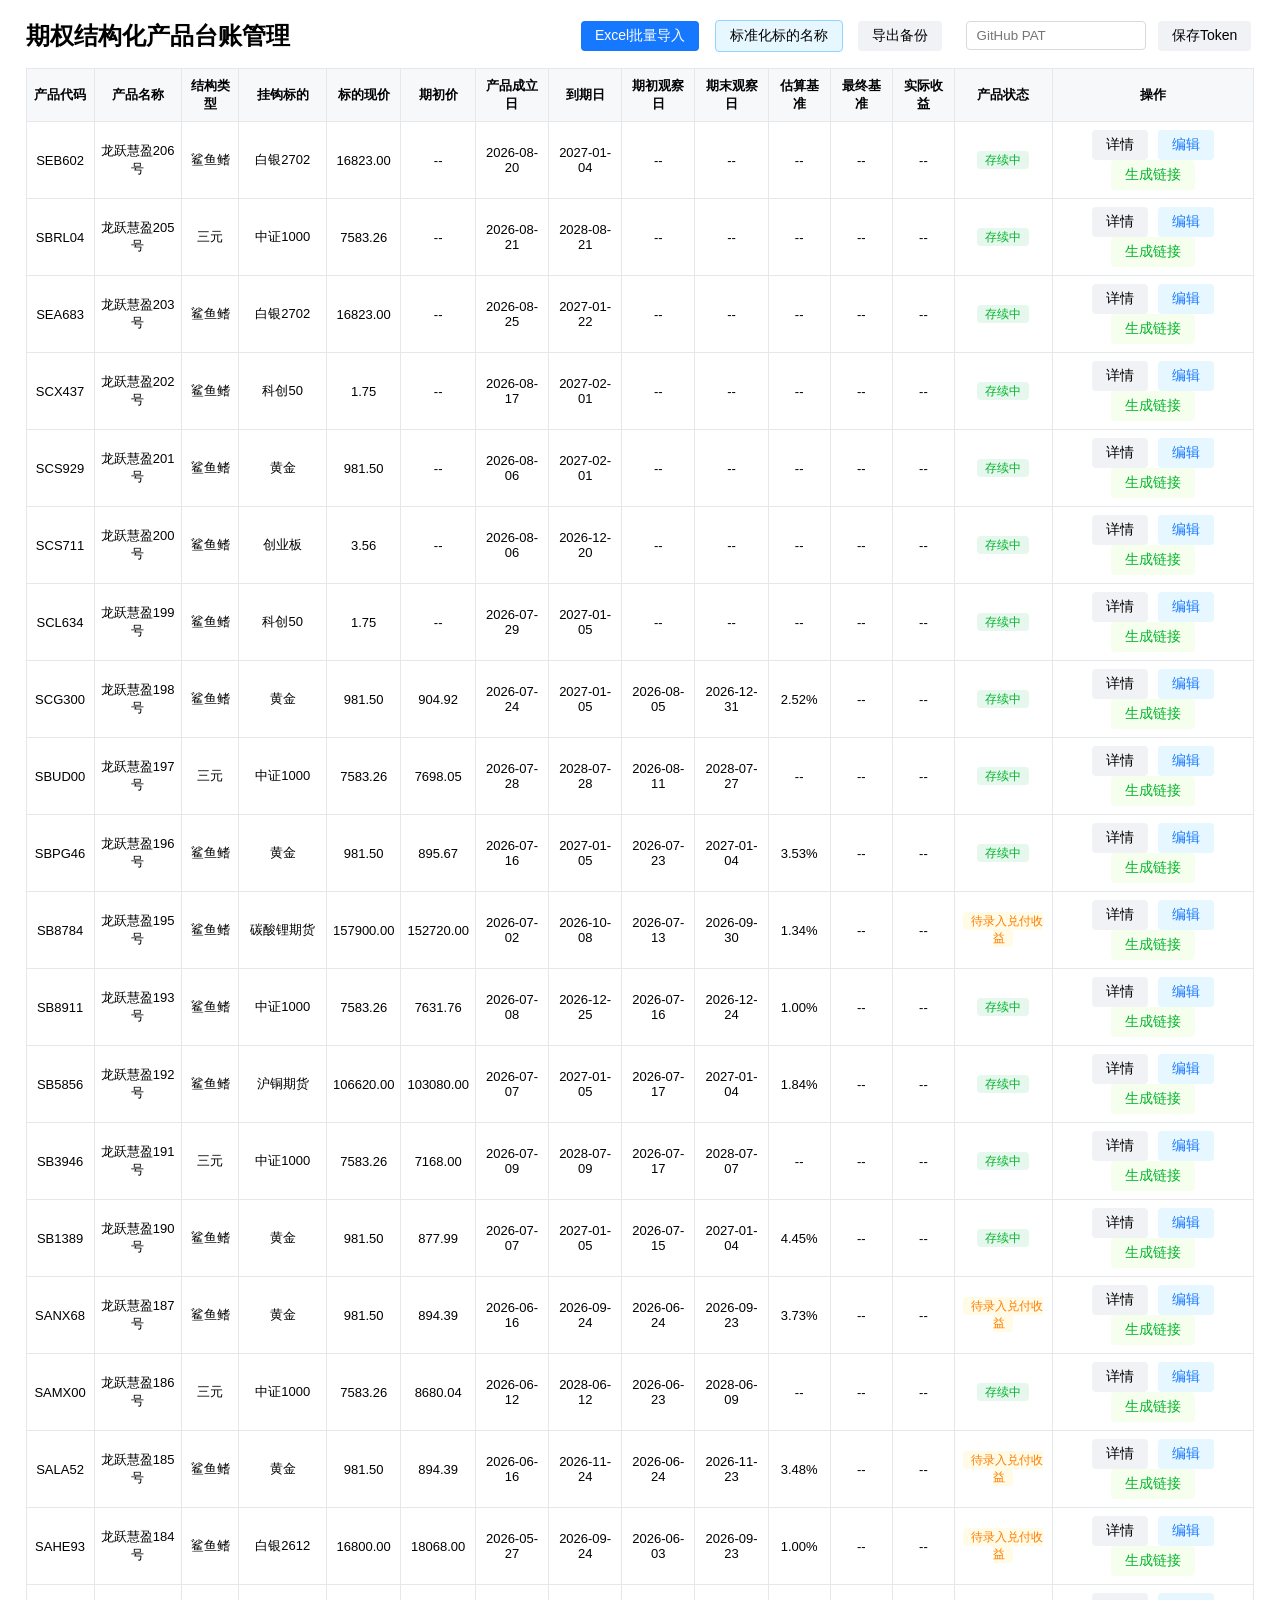
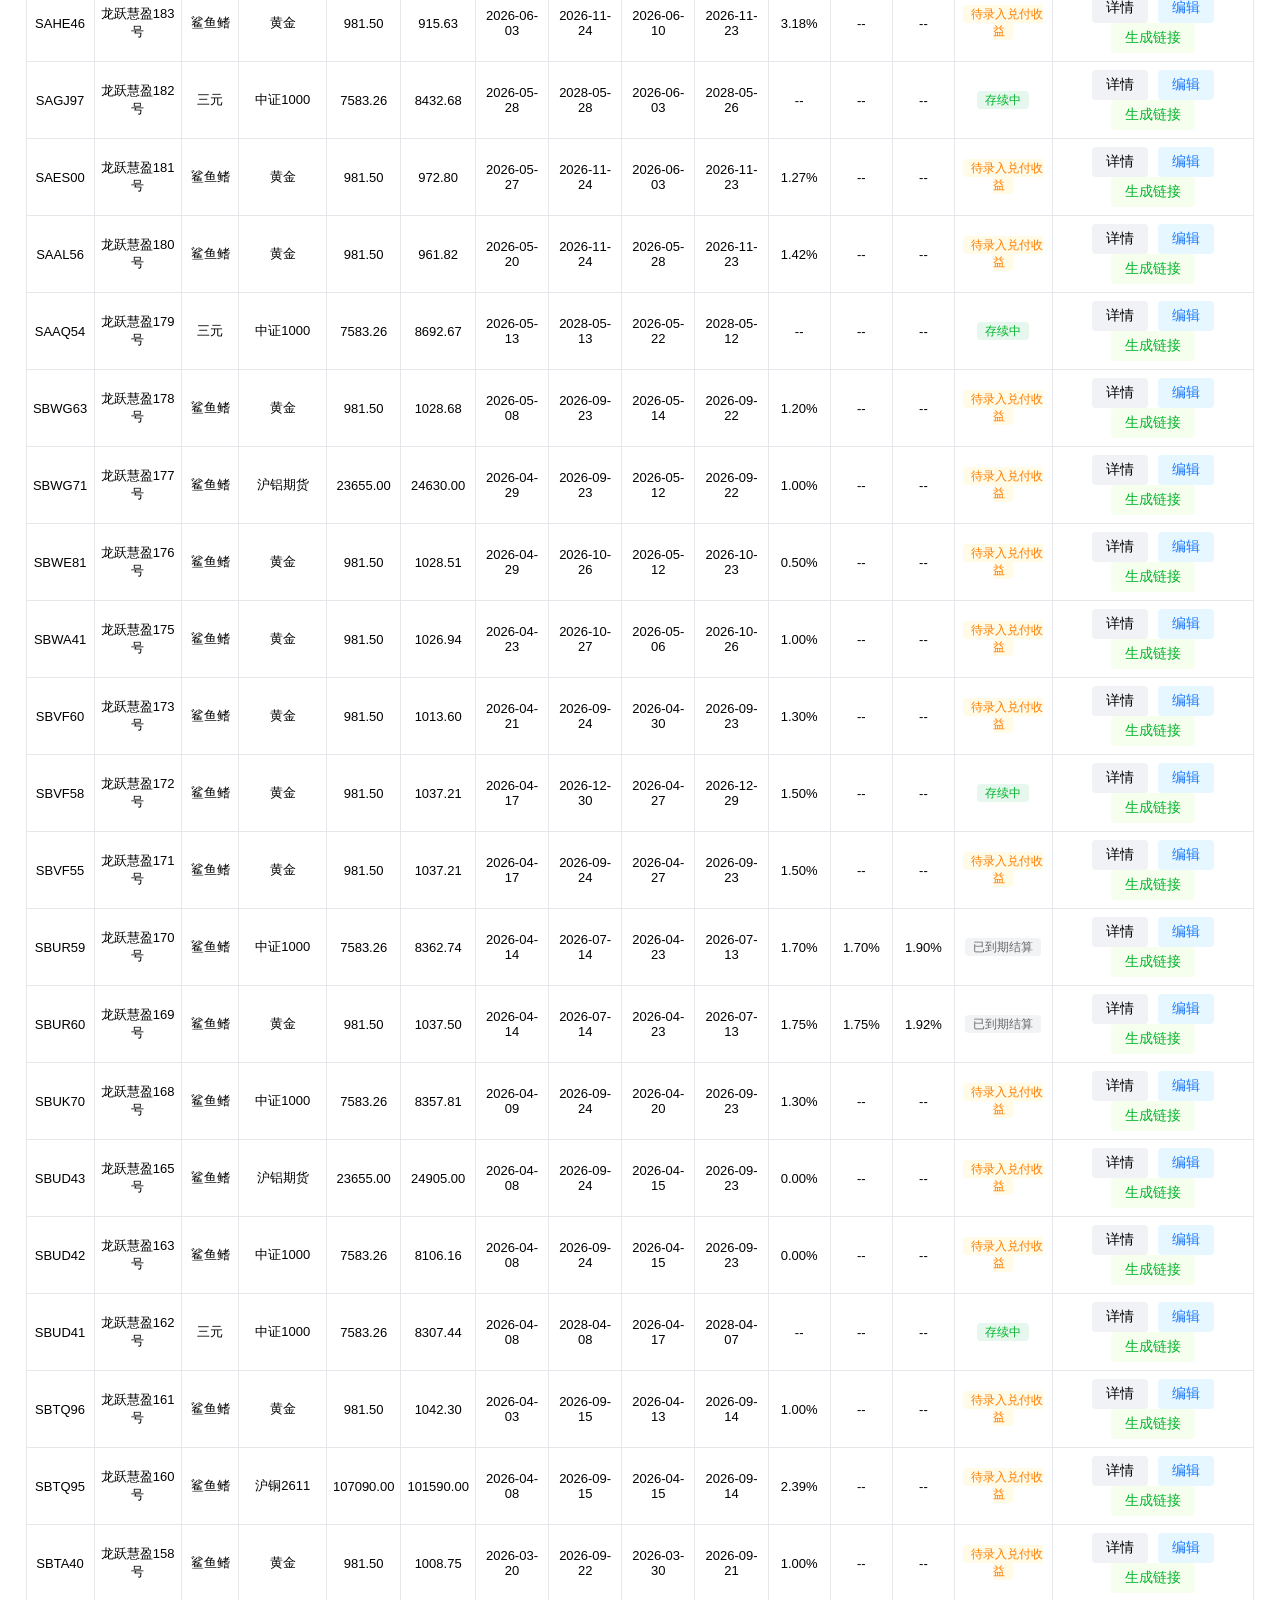
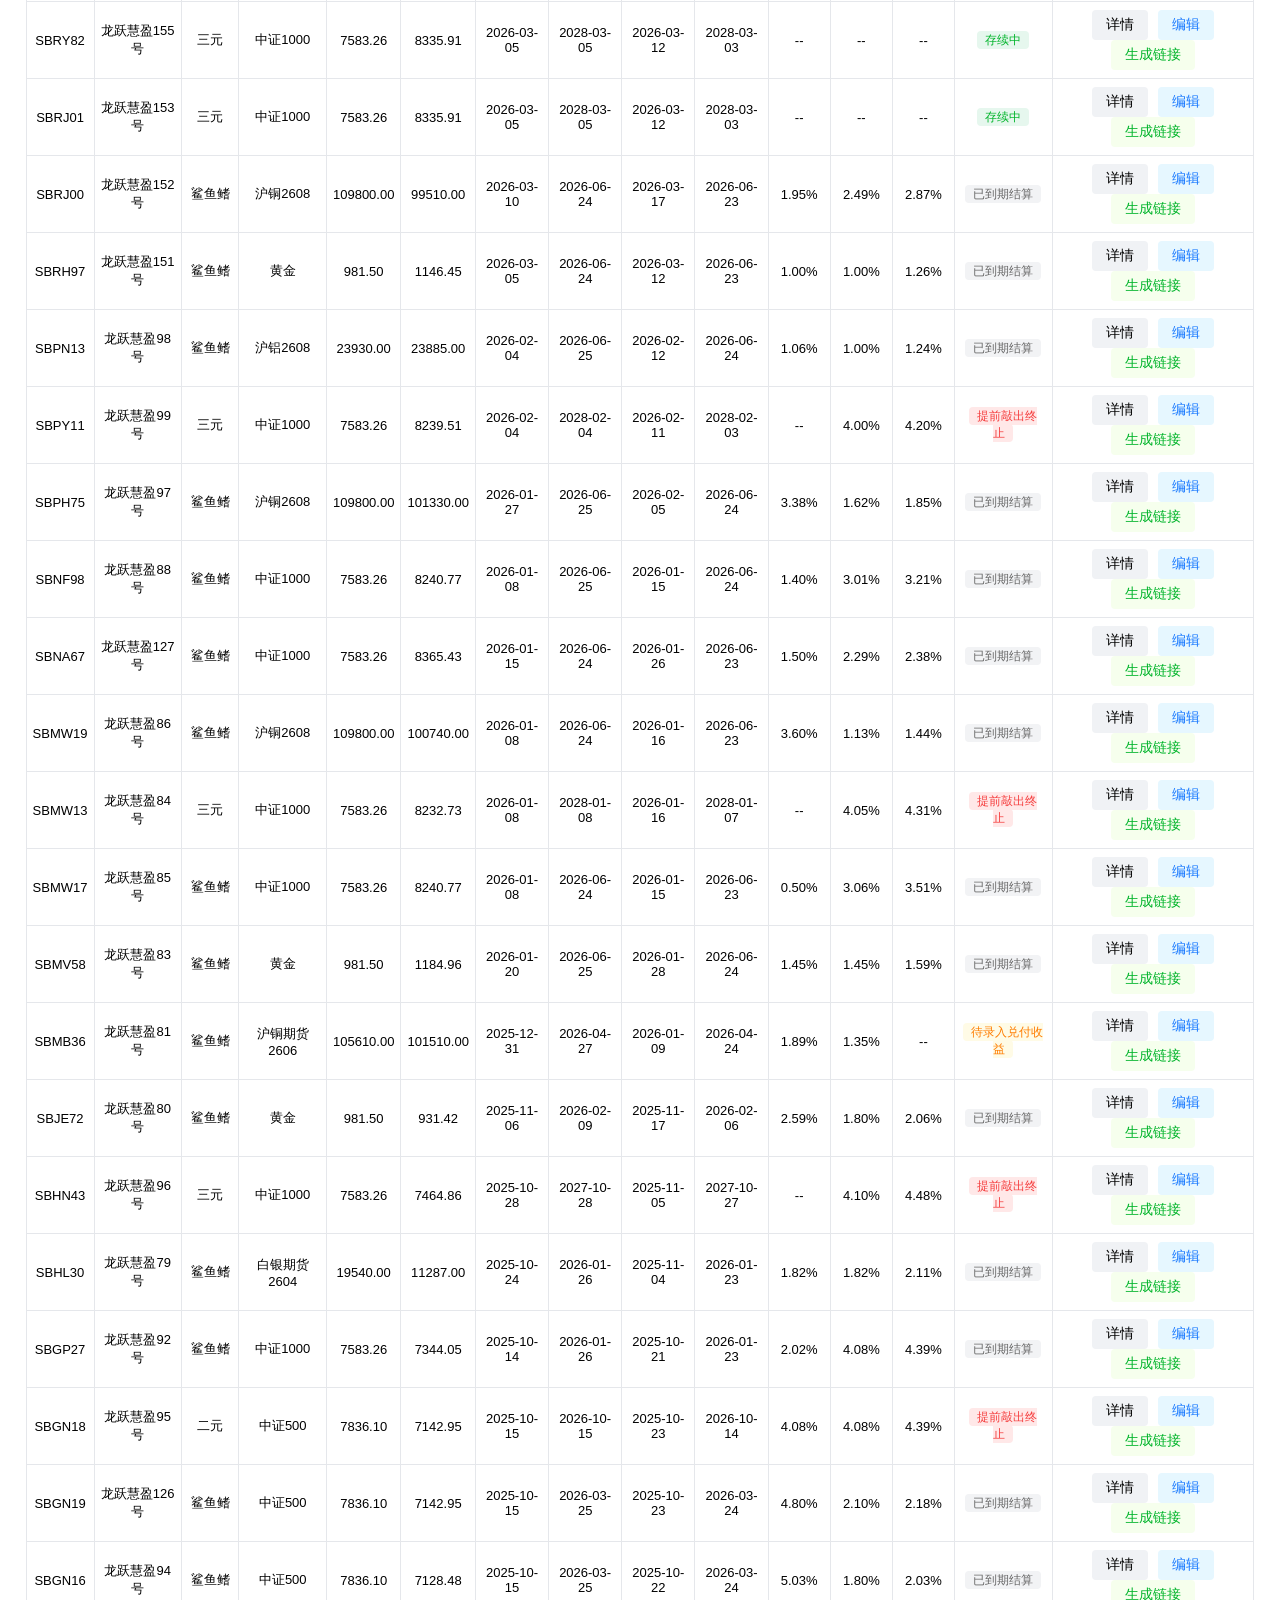
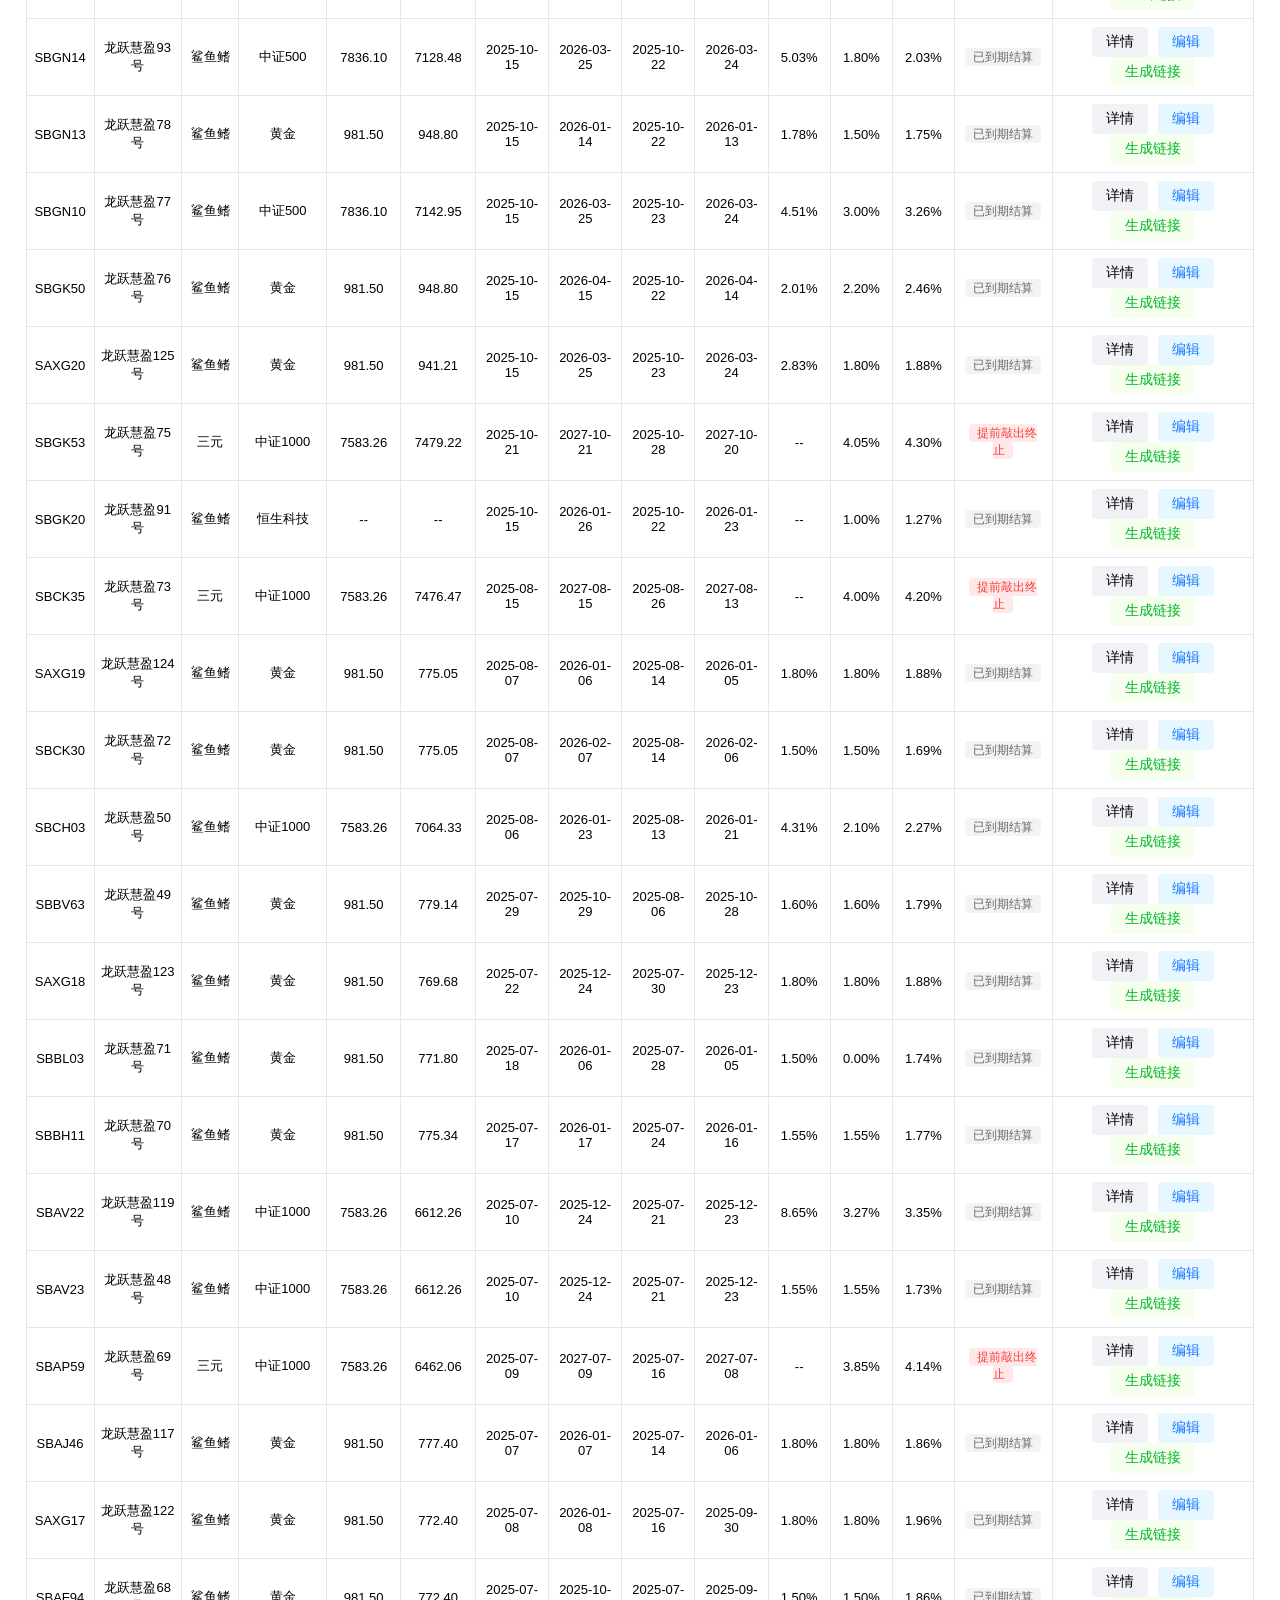
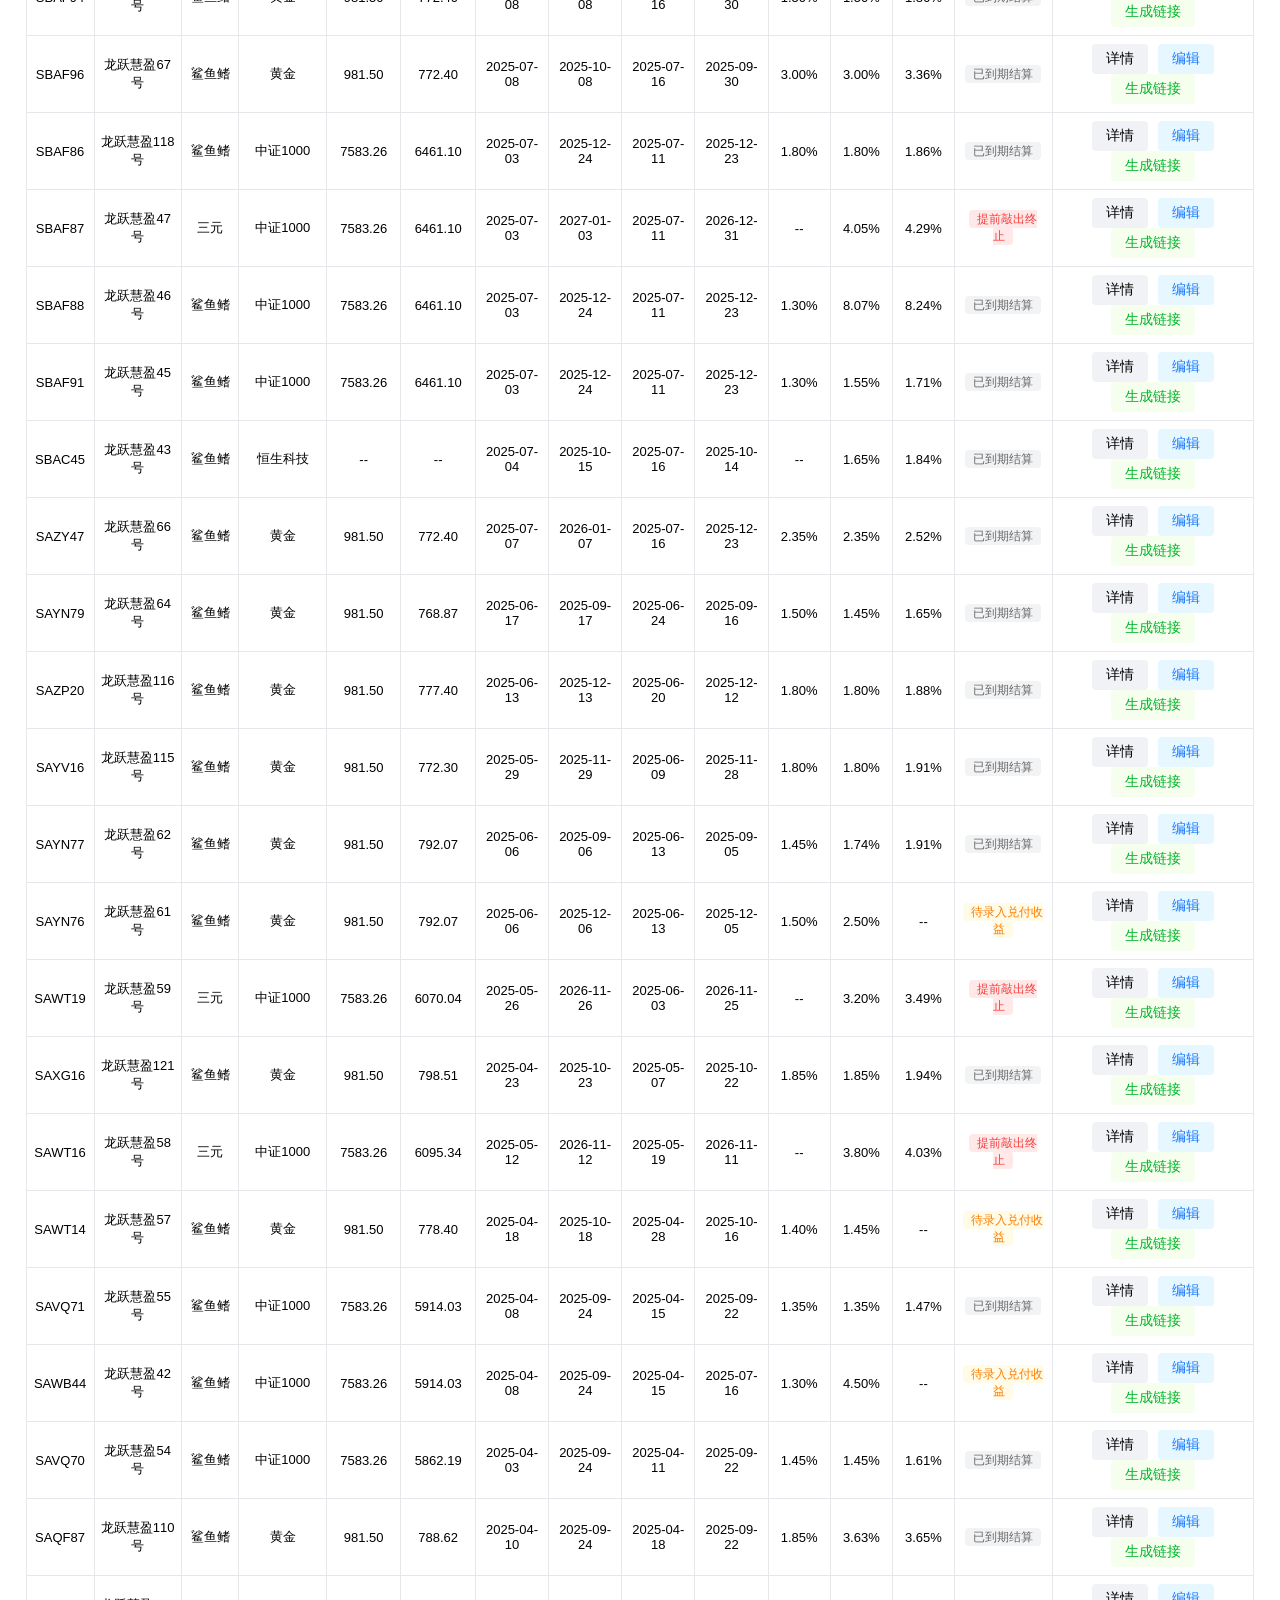
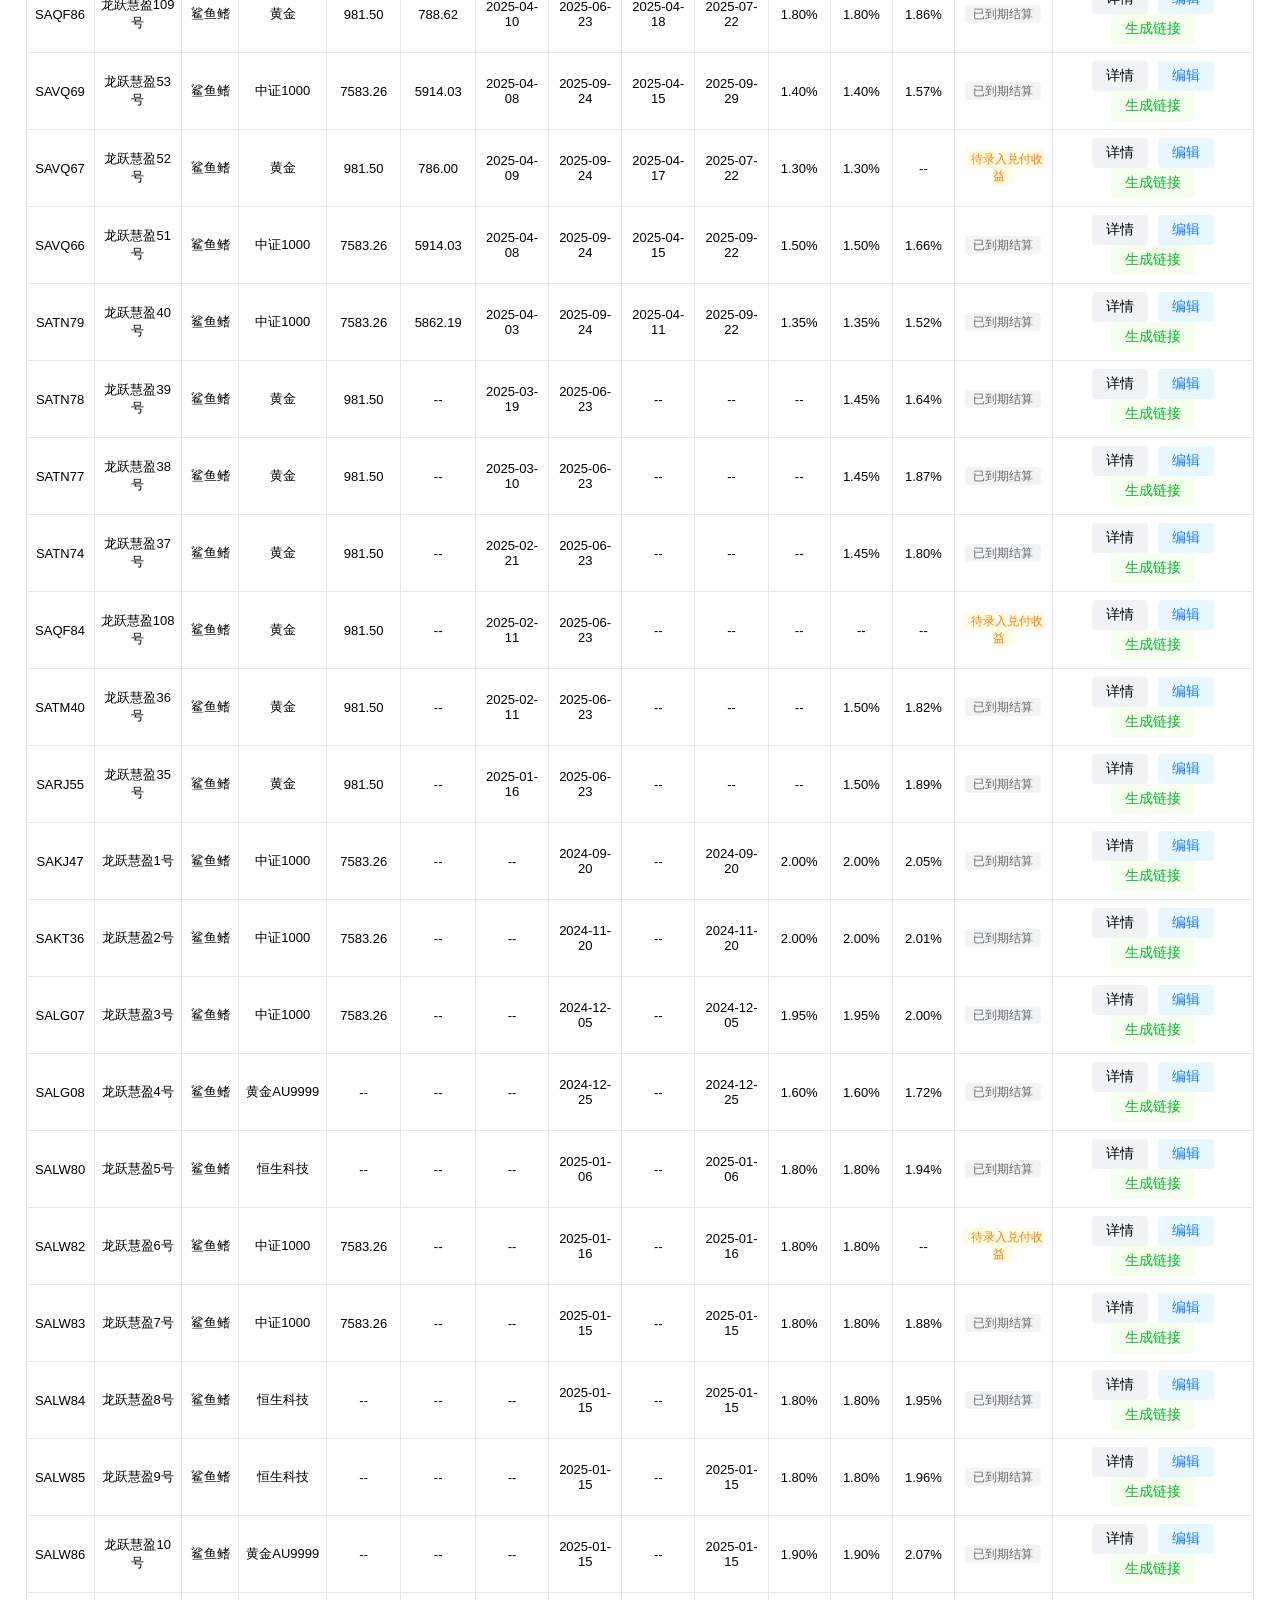
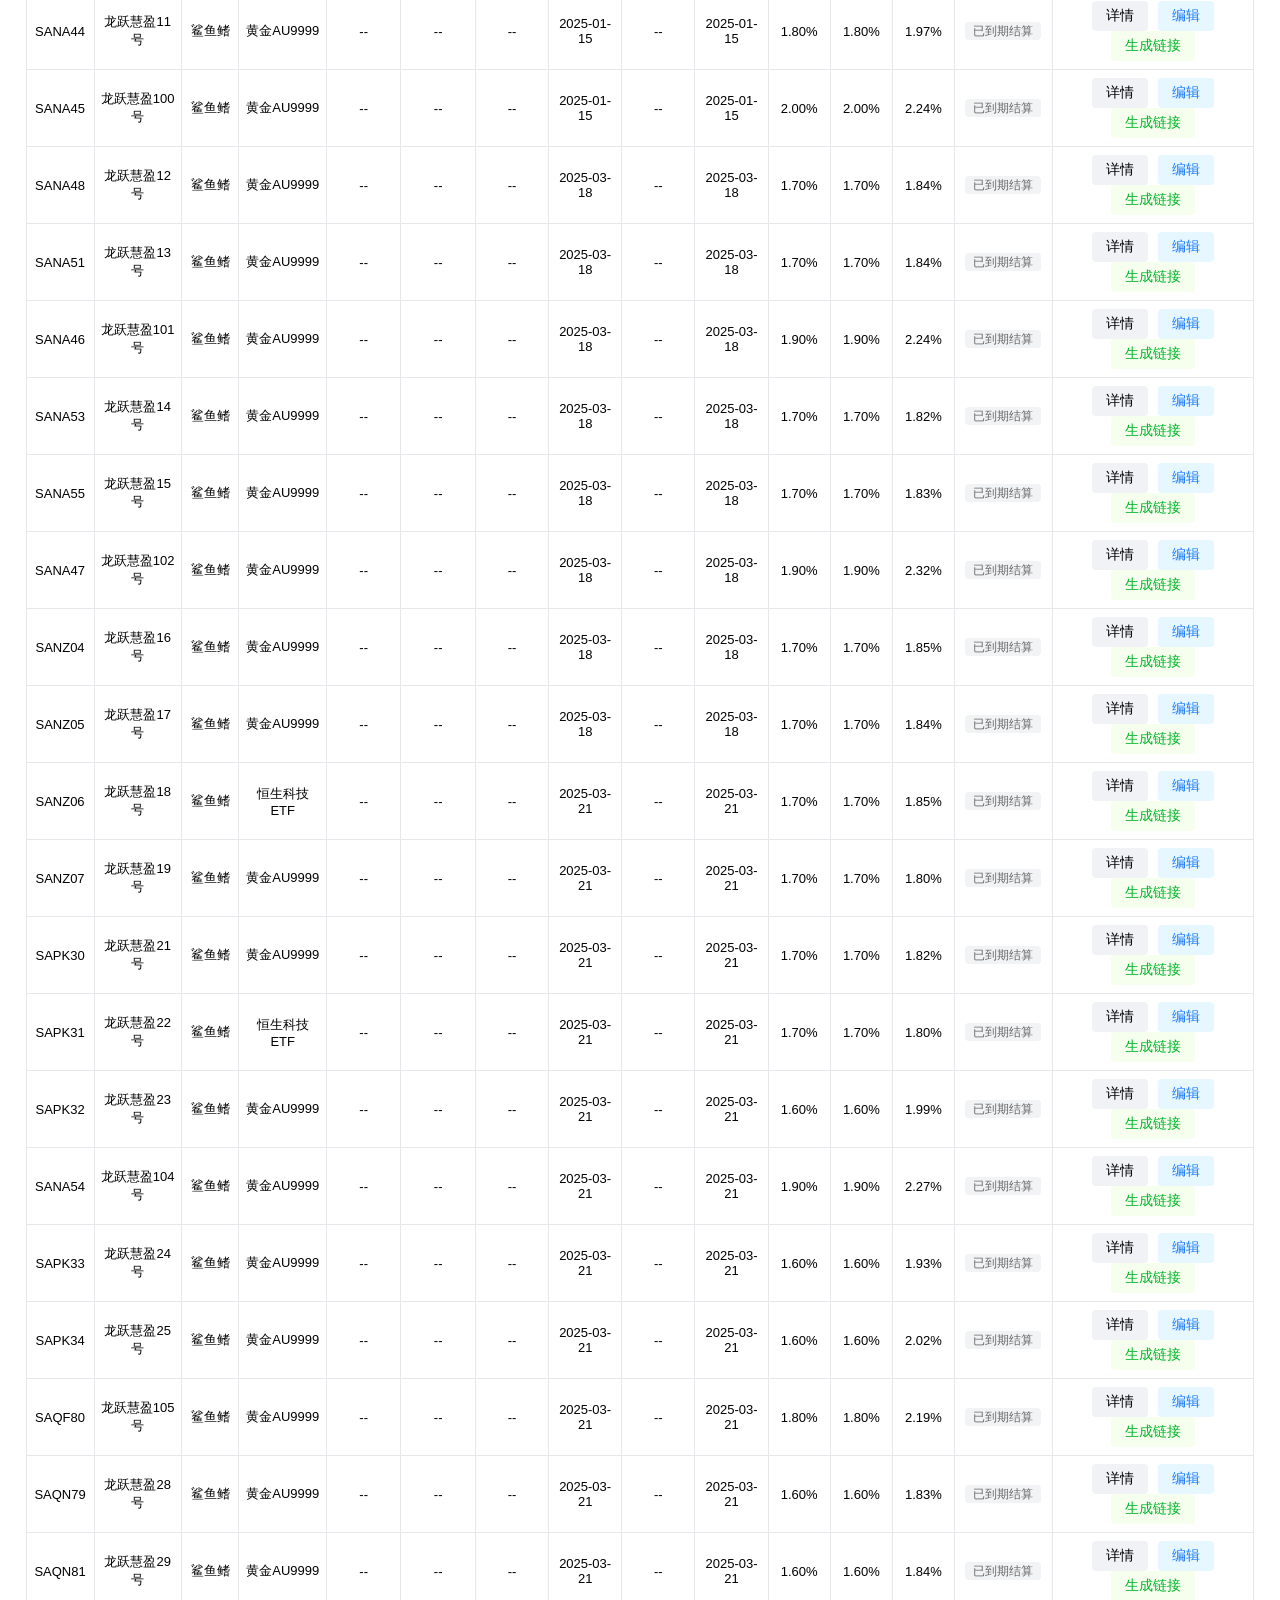
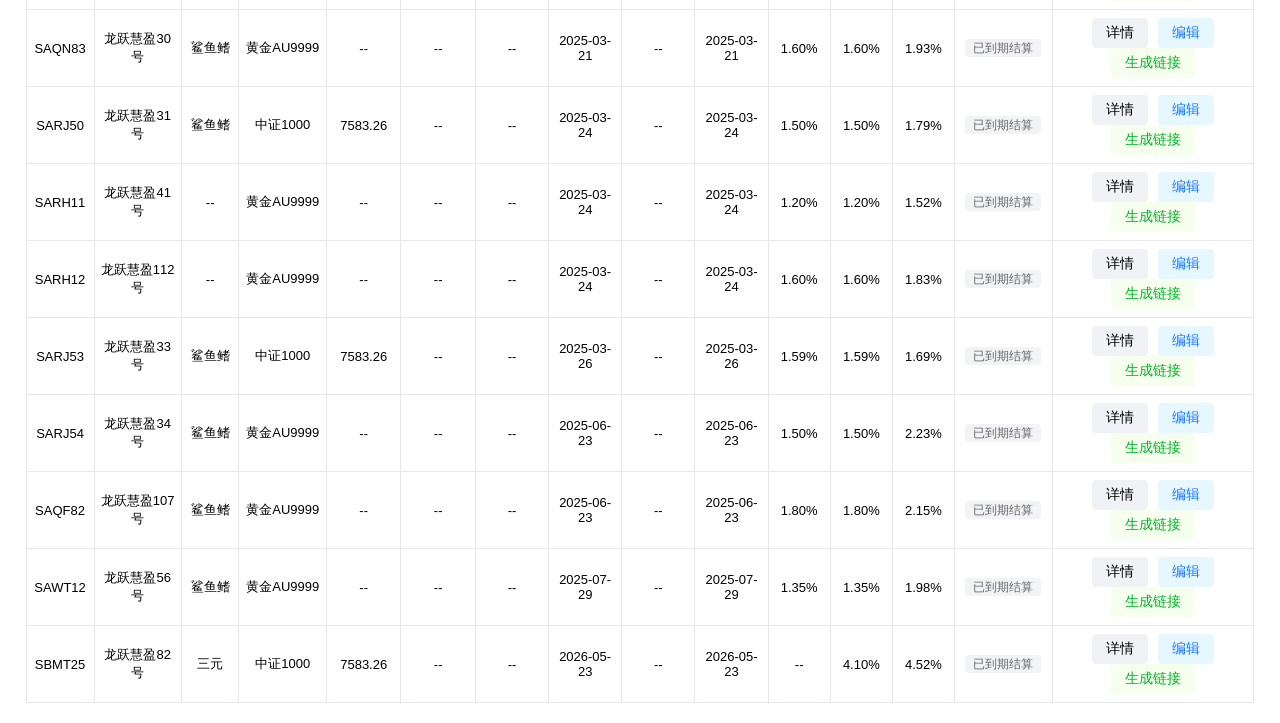
==== commit d49f3874: "补全到期产品最终基准+实际收益(Excel终止sheet 116个)；新增40个到期产品；列表页/详情页/admin增加实际收益列" ====
--- a/frontend/admin/index.html
+++ b/frontend/admin/index.html
@@ -135,6 +135,7 @@
         <th>期末观察日</th>
         <th>估算基准</th>
         <th>最终基准</th>
+        <th>实际收益</th>
         <th>产品状态</th>
         <th>操作</th>
       </tr>
@@ -737,6 +738,7 @@
         <td>${prod.end_obs_date || '--'}</td>
         <td>${getEstimatedDisplay(prod, initialPrices[prod.product_code]?.price)}</td>
         <td>${formatPercentShow(prod.performance_base)}</td>
+        <td>${formatPercentShow(prod.actual_final_return)}</td>
         <td><span class="${statusObj.className}">${statusObj.text}</span></td>
         <td>
           <button class="btn view-btn" data-code="${prod.product_code}">详情</button>
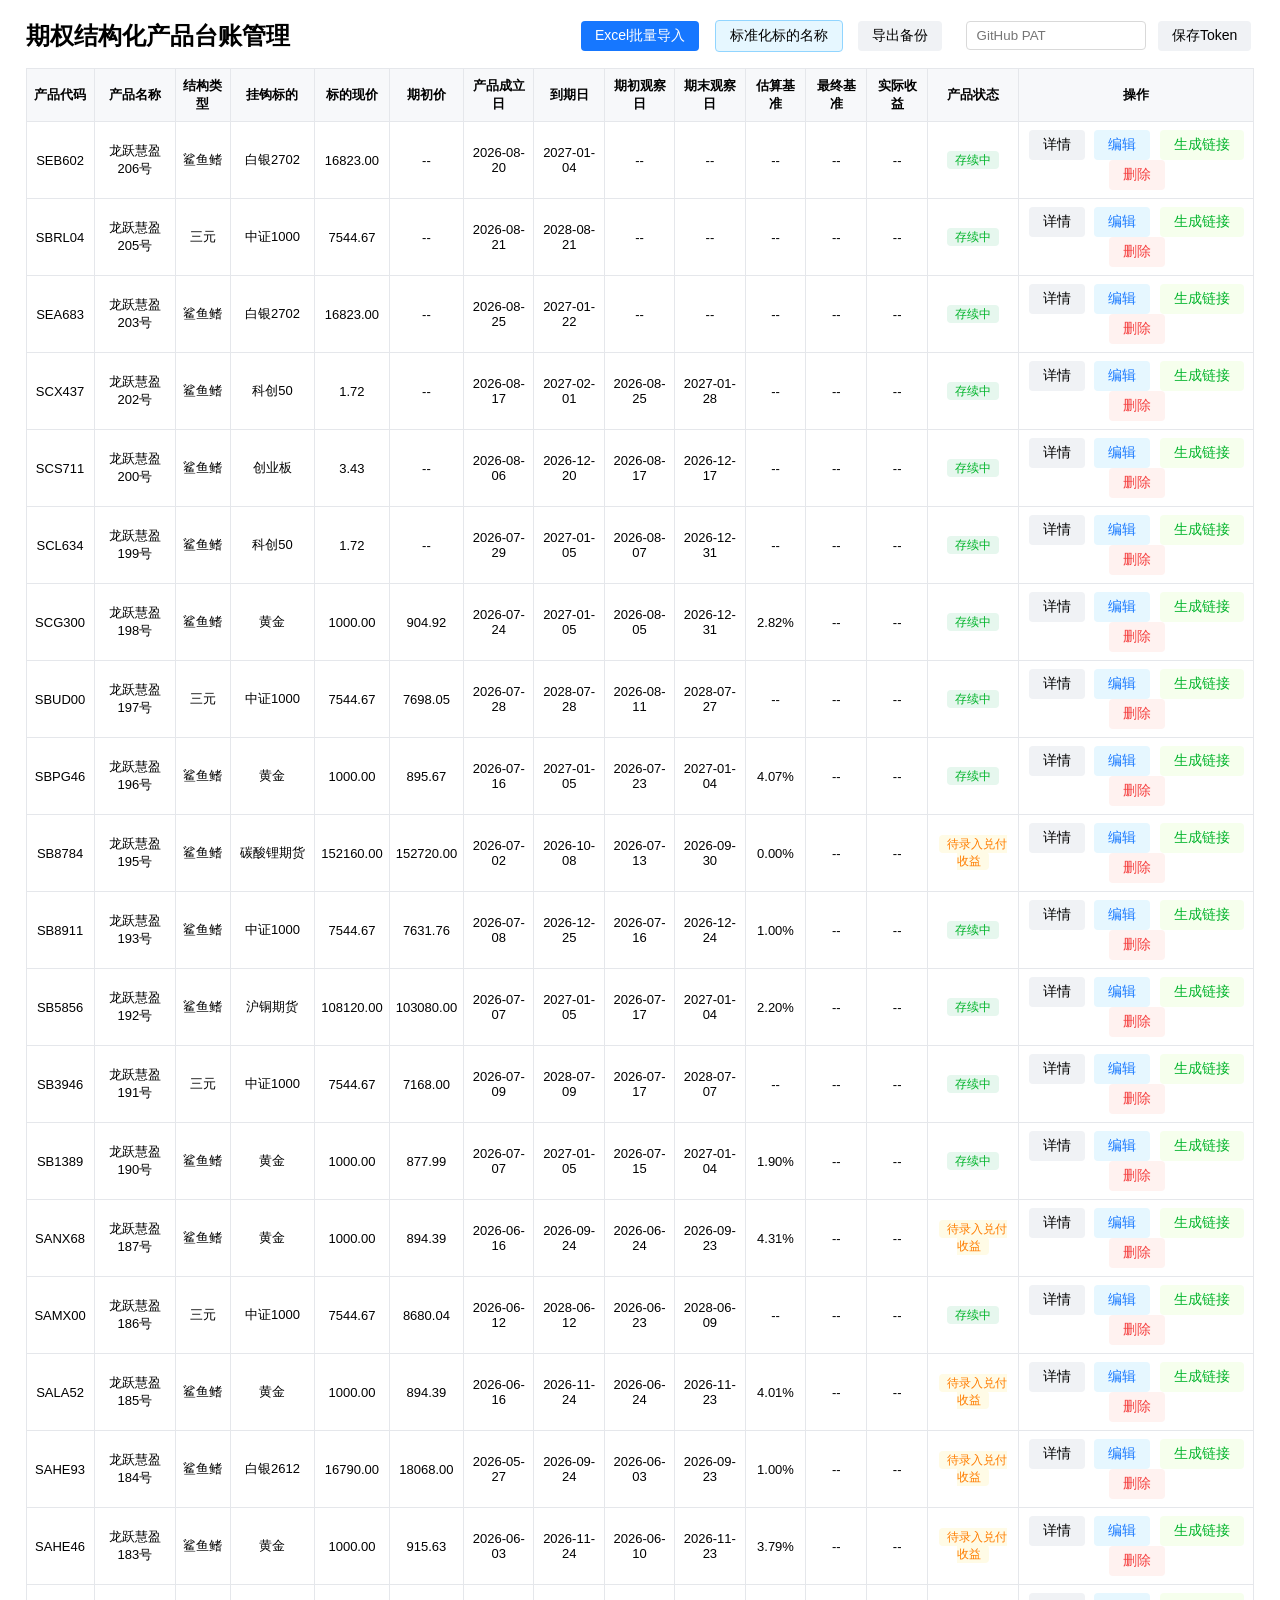
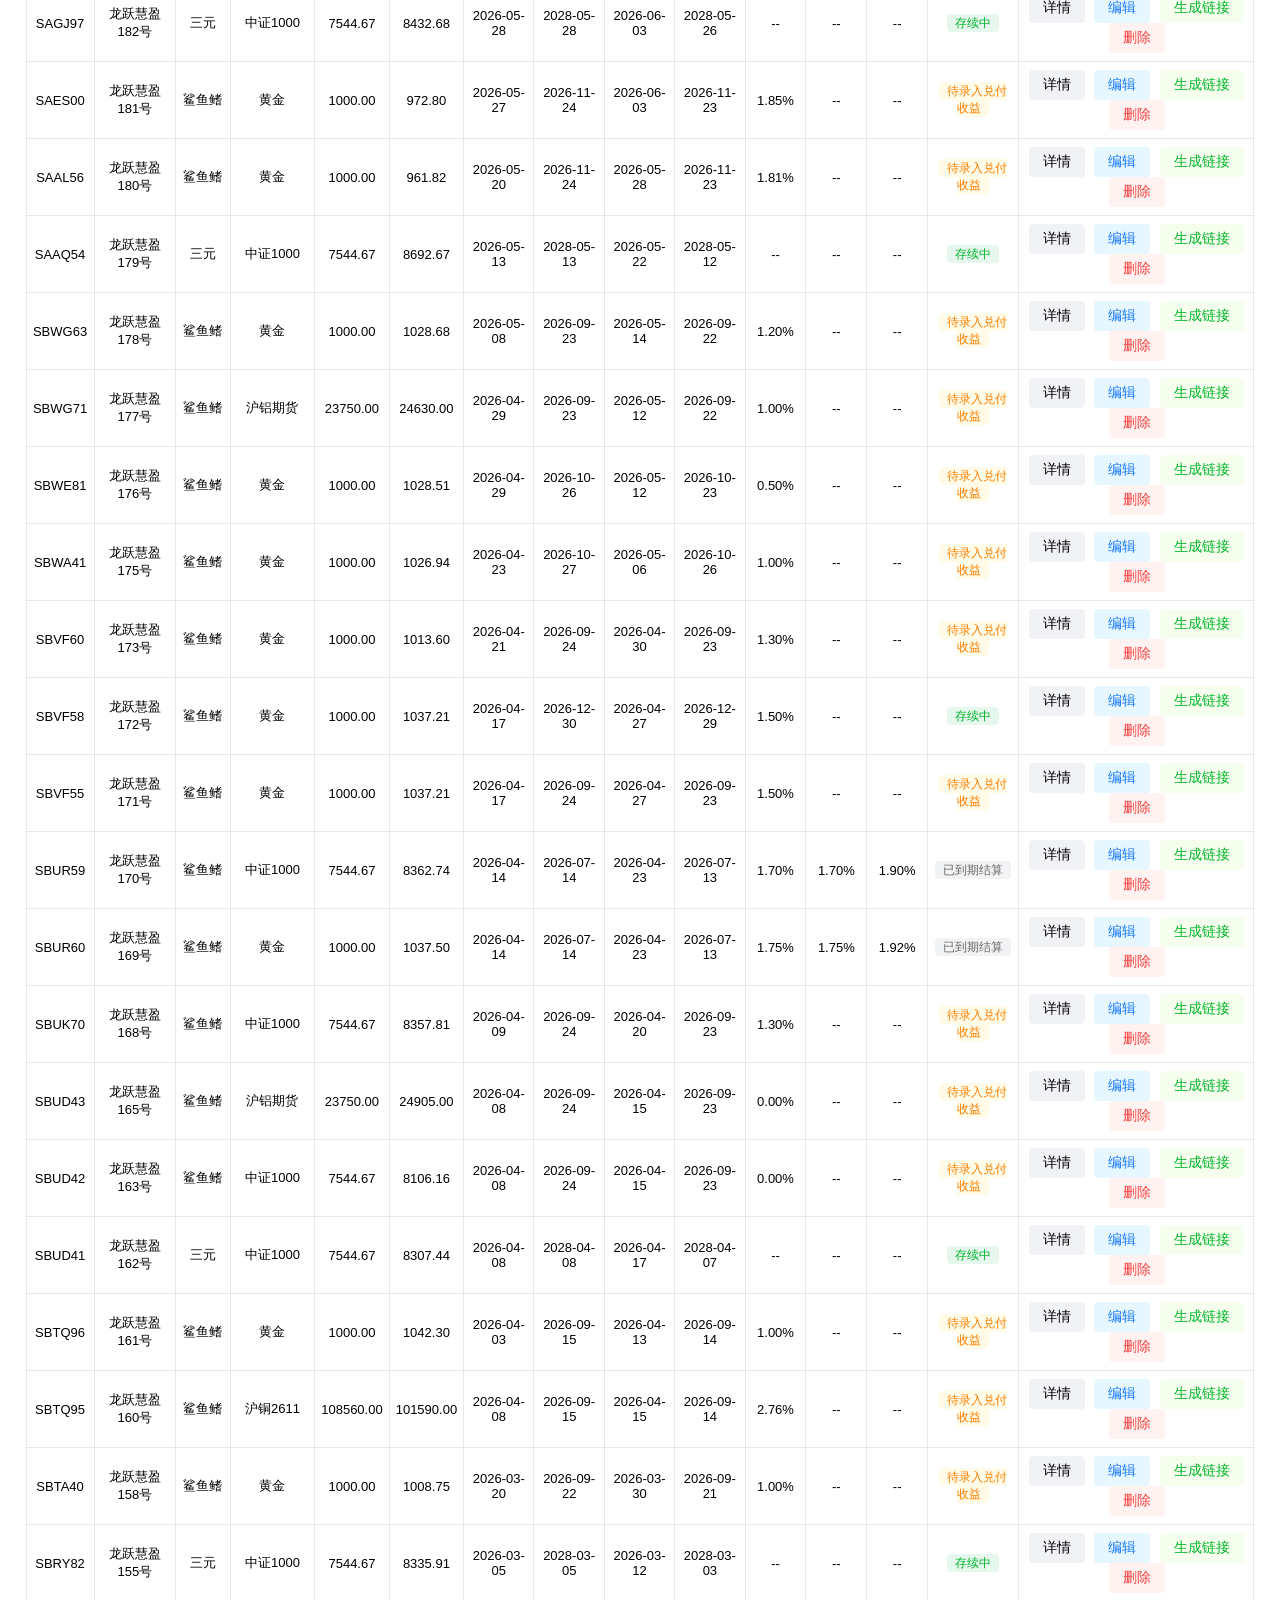
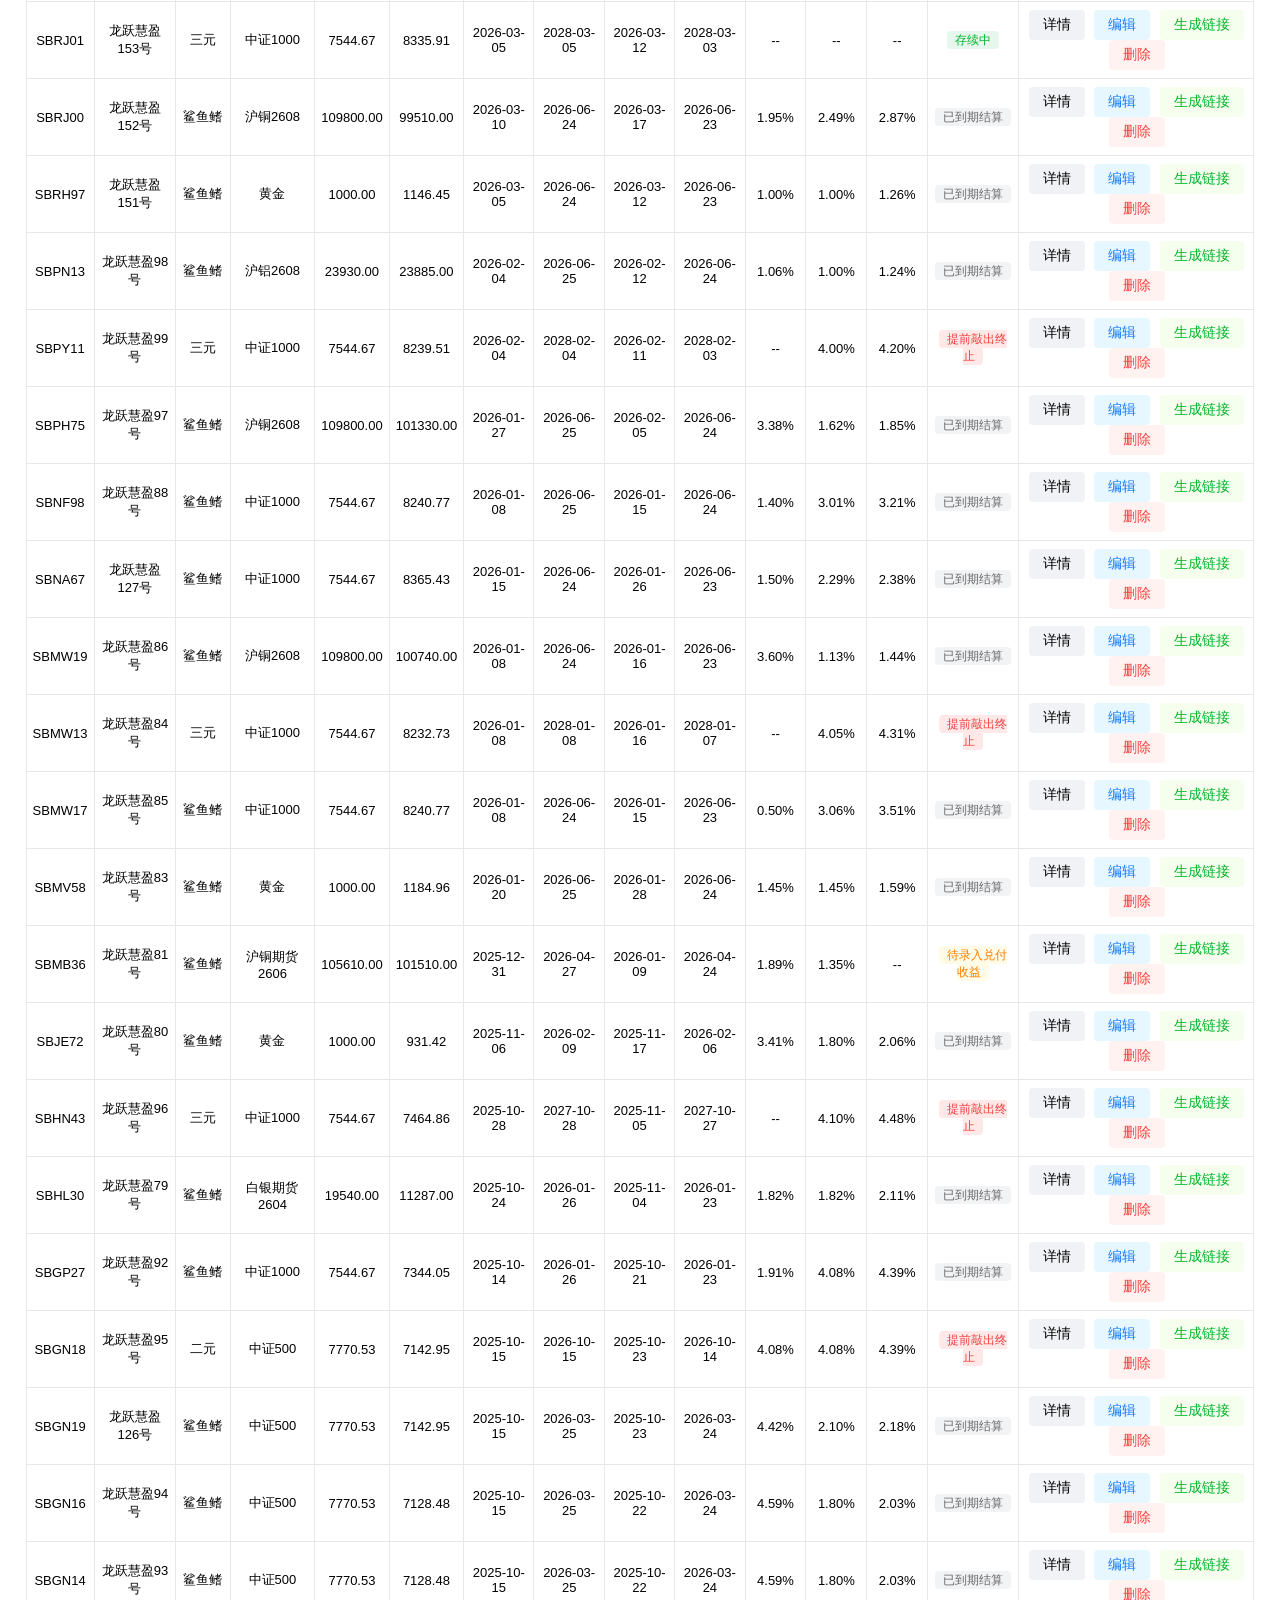
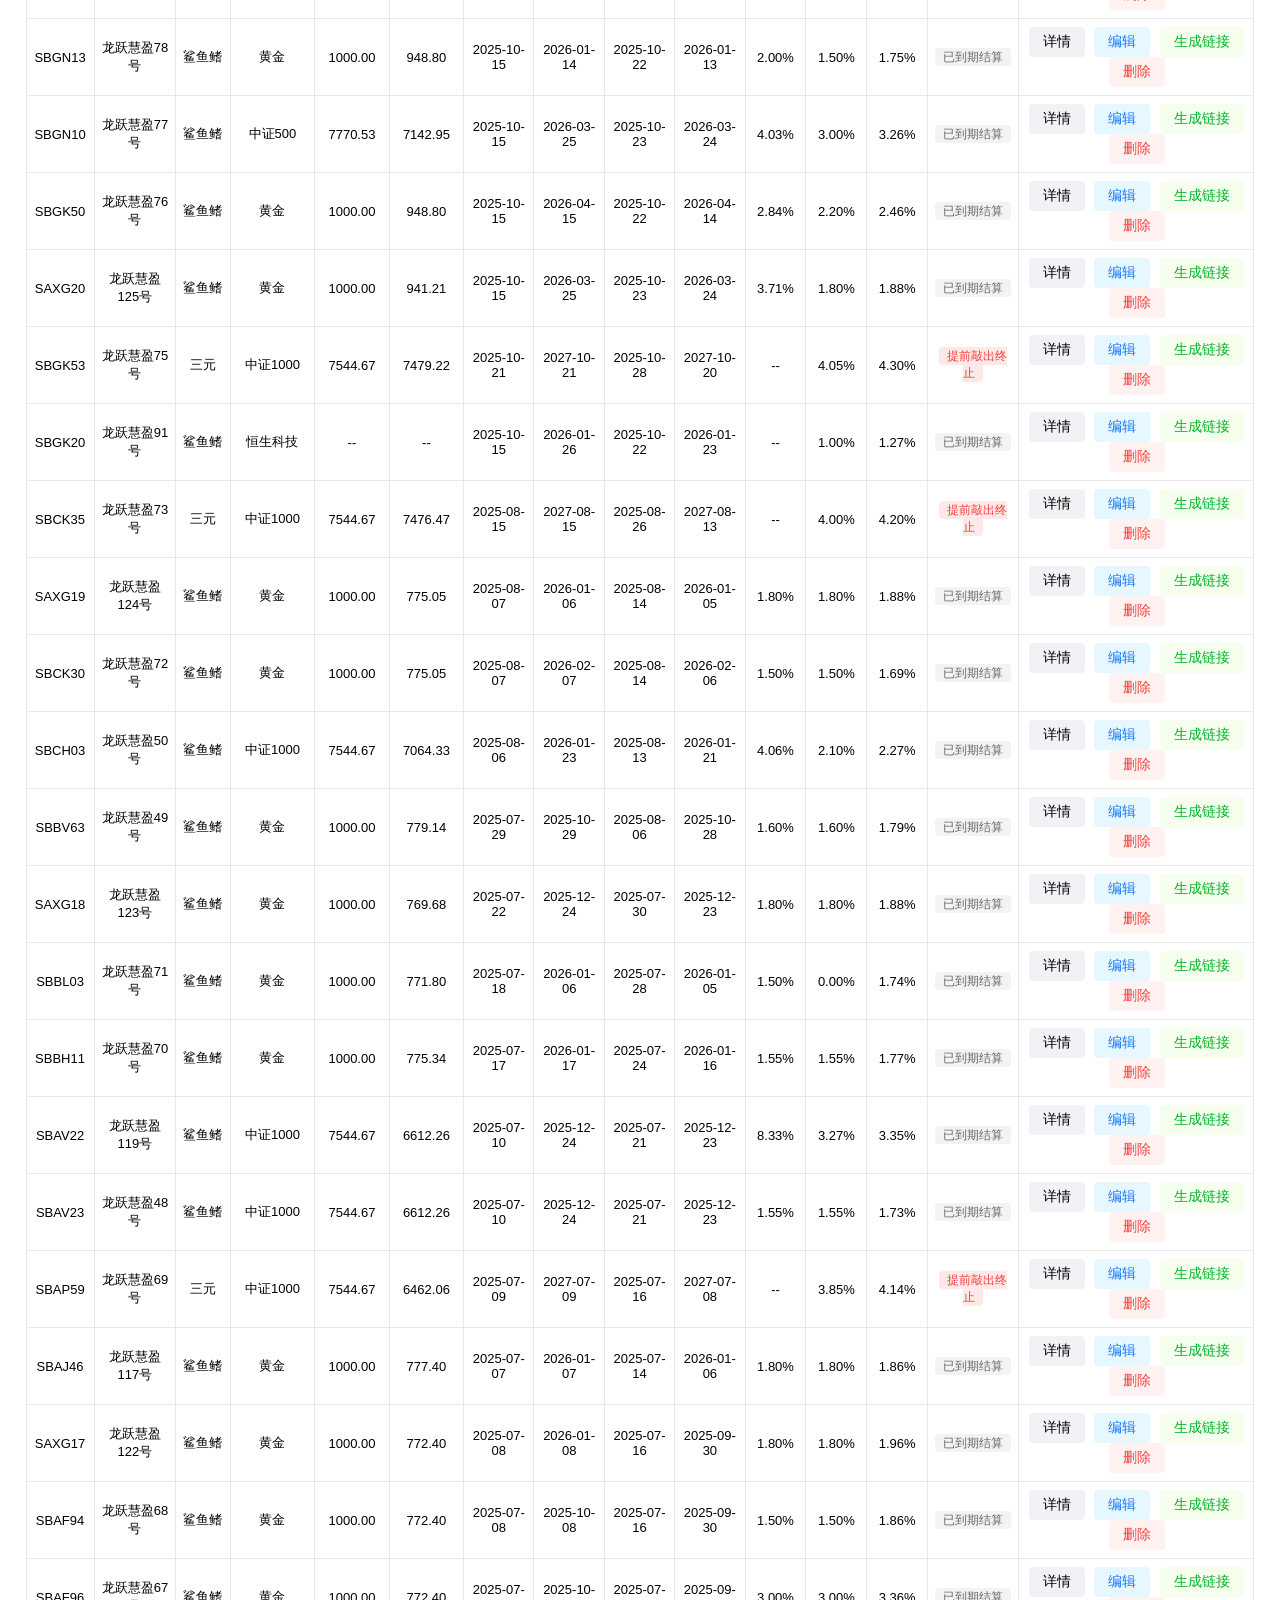
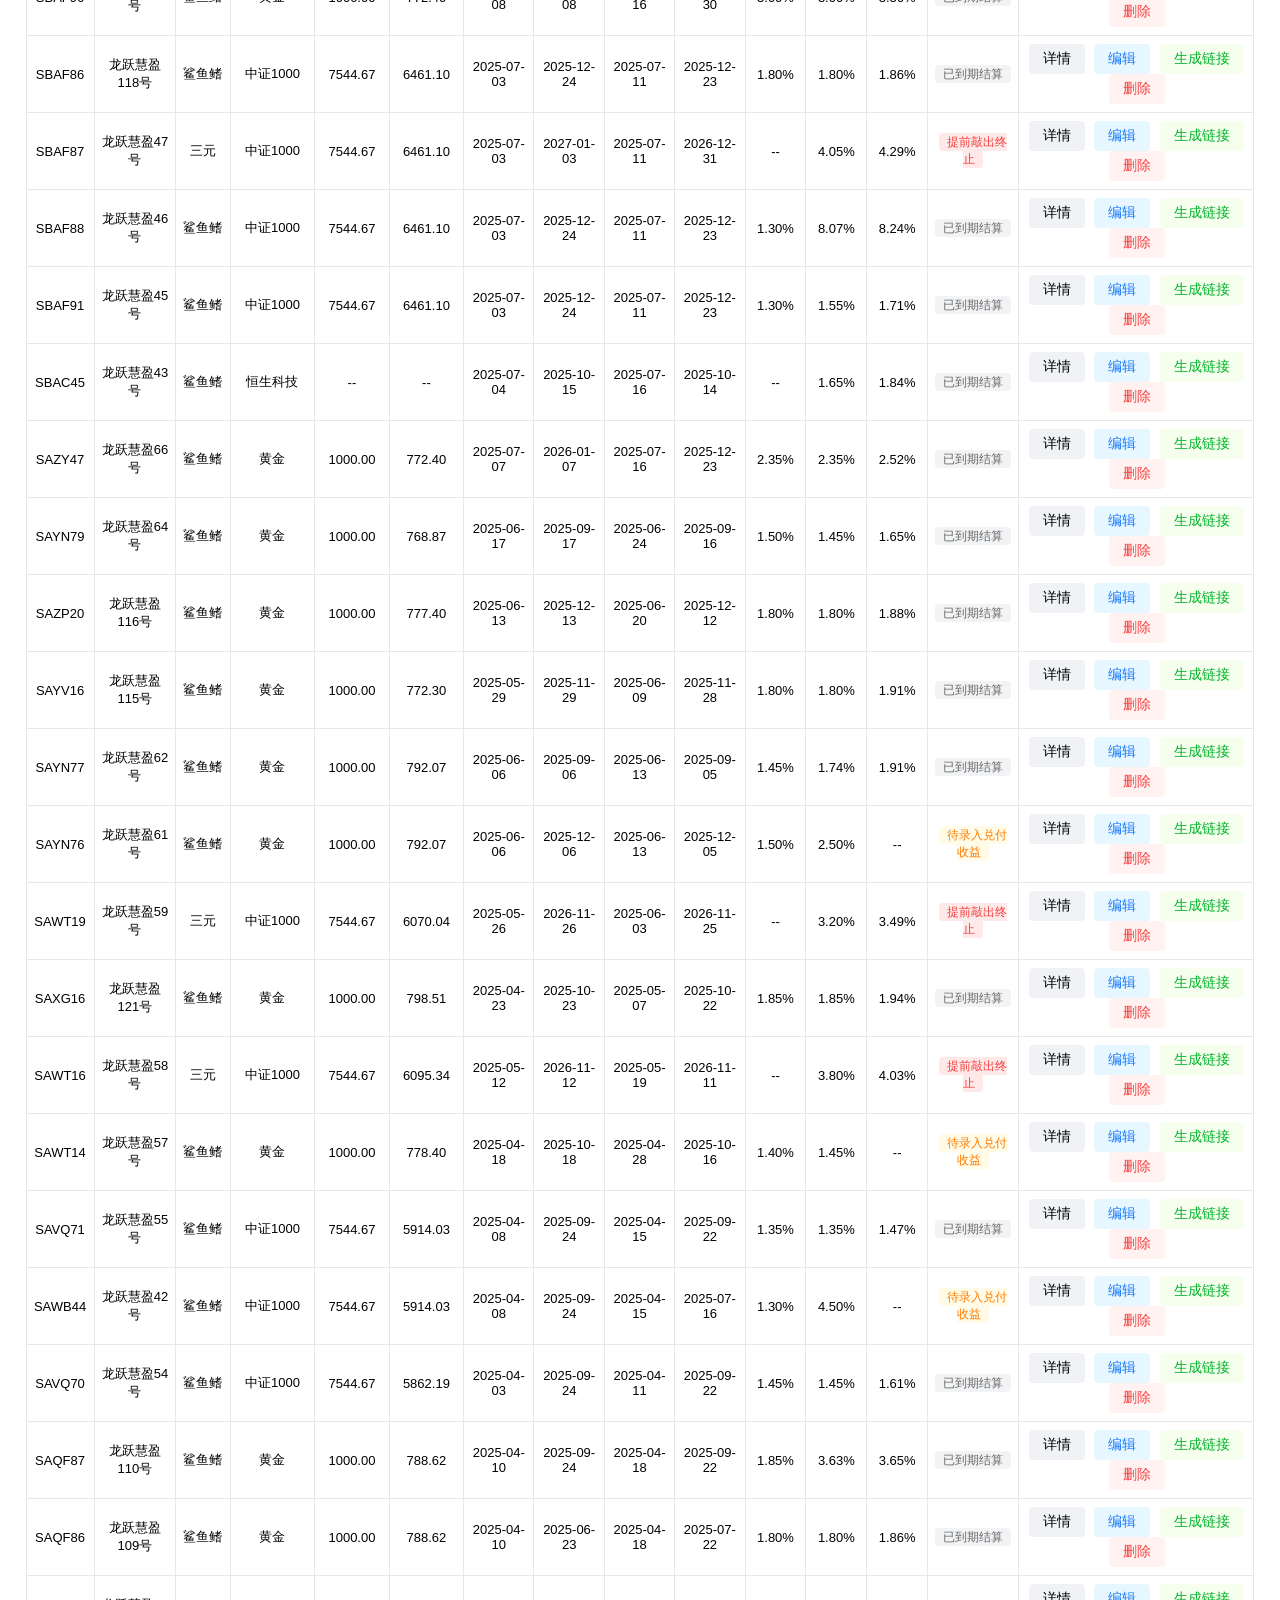
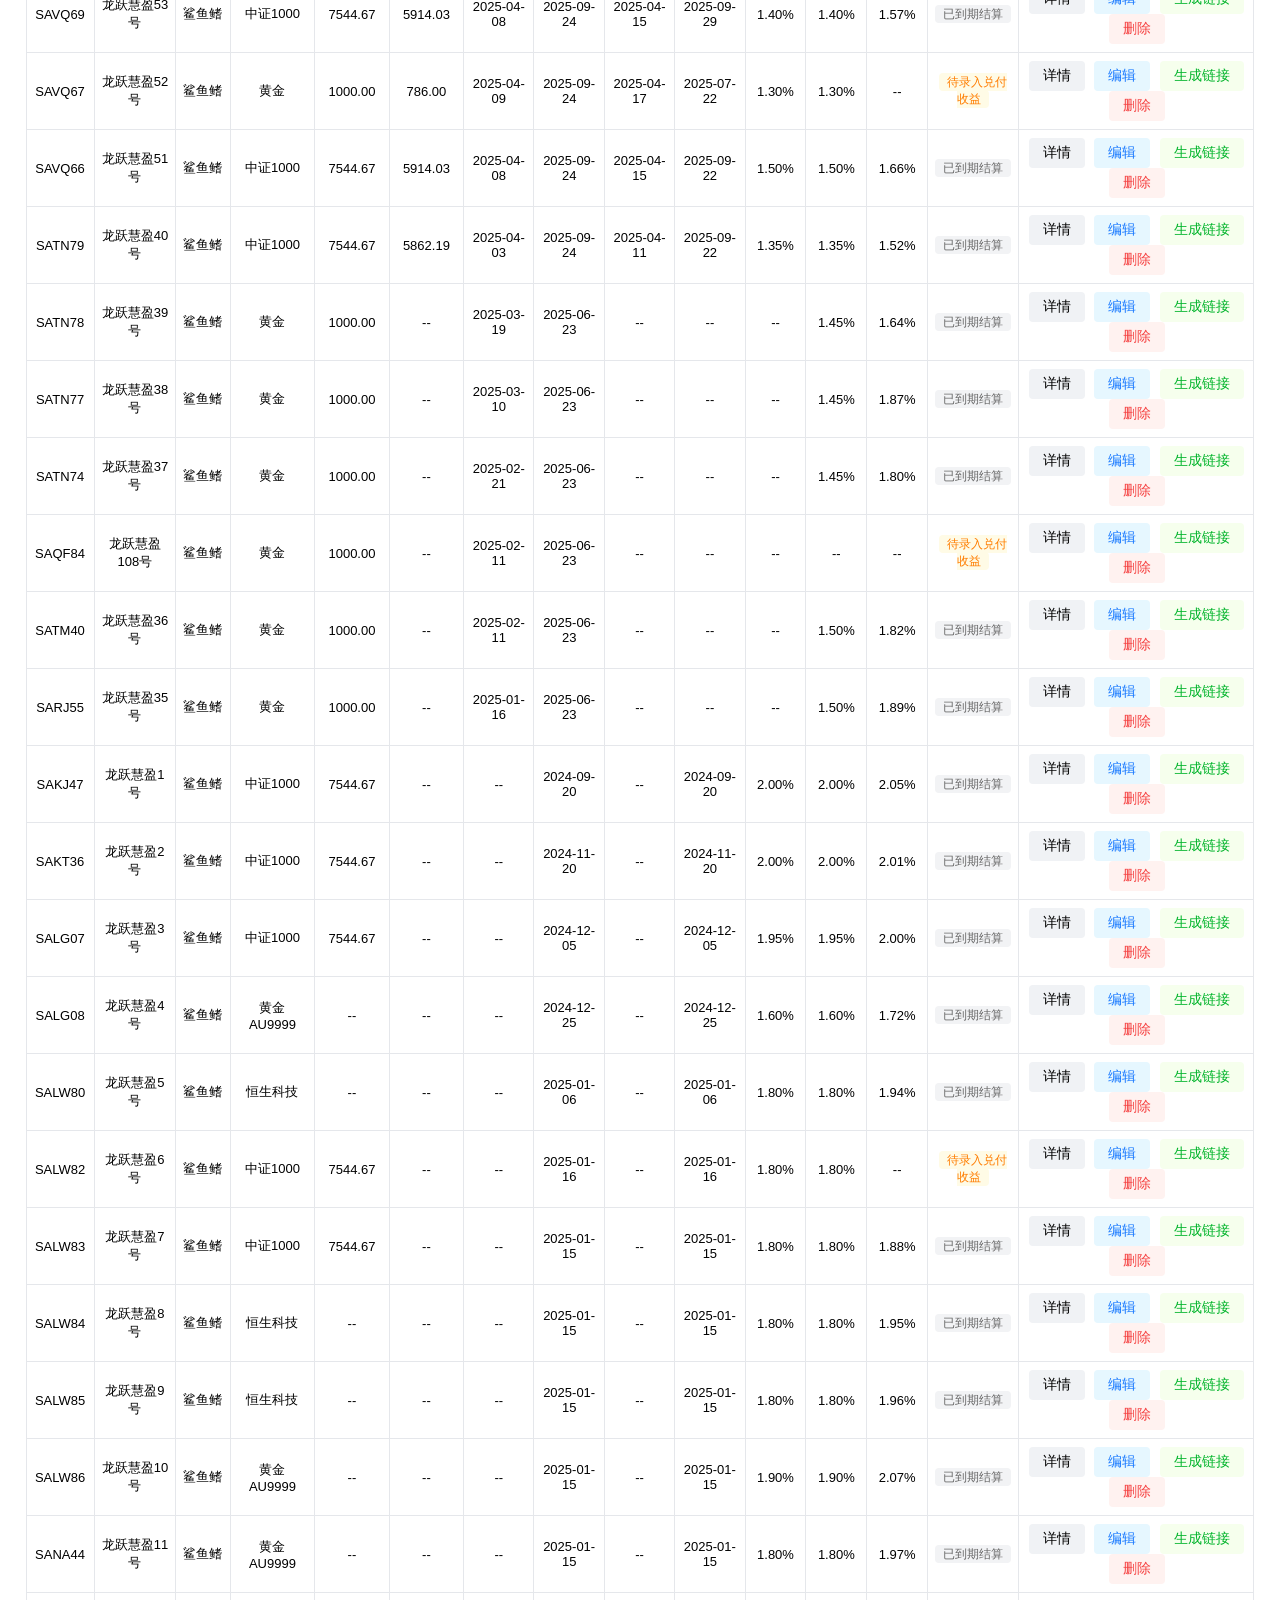
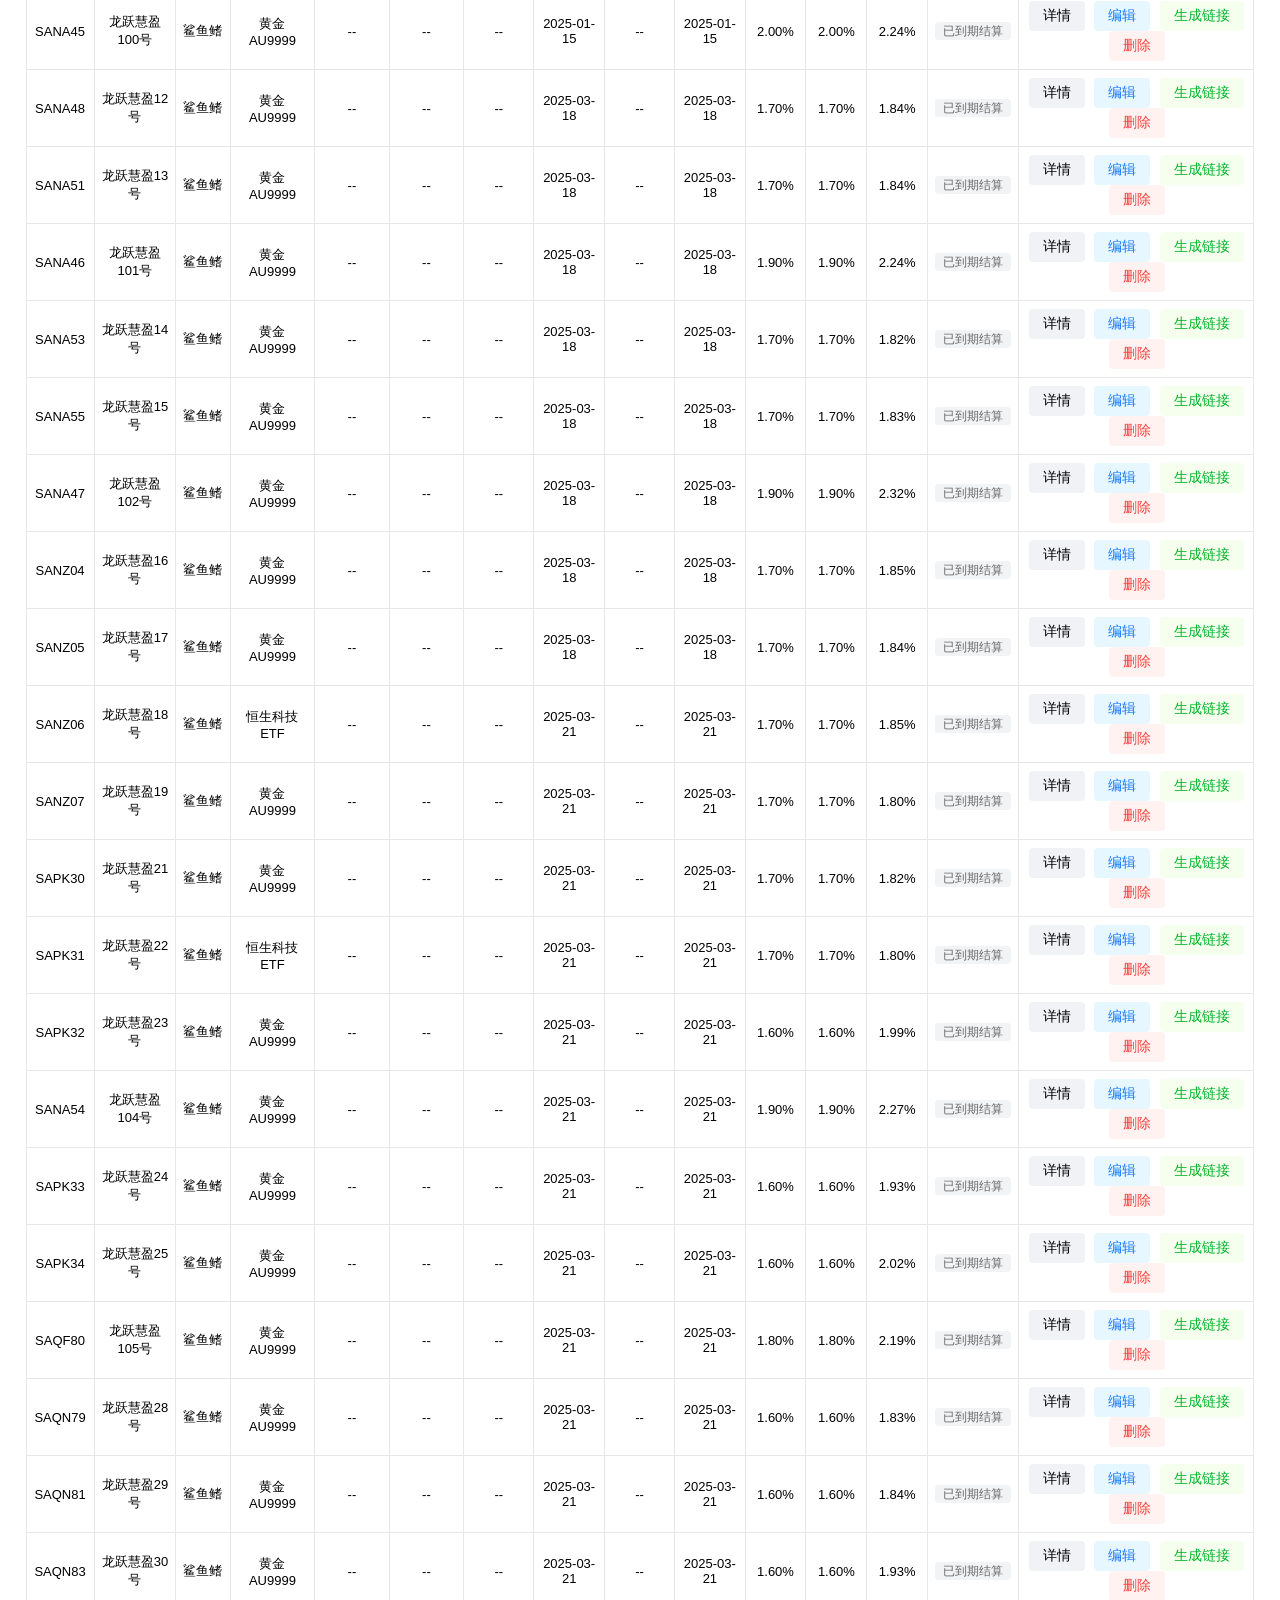
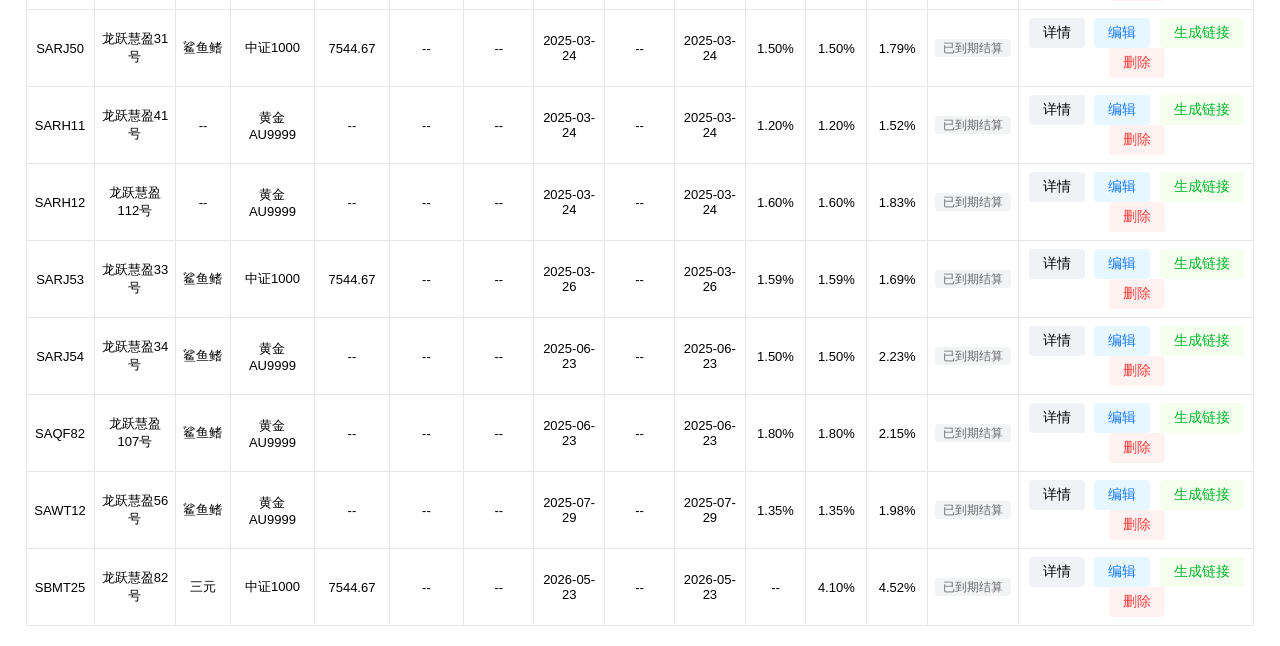
==== commit a1e10133: "feat: 管理端添加删除产品功能" ====
--- a/frontend/admin/index.html
+++ b/frontend/admin/index.html
@@ -744,6 +744,7 @@
           <button class="btn view-btn" data-code="${prod.product_code}">详情</button>
           <button class="btn edit-btn" data-code="${prod.product_code}">编辑</button>
           <button class="btn link-btn" data-code="${prod.product_code}" style="background:#f6ffed;color:#00b42a">生成链接</button>
+          <button class="btn del-btn" data-code="${prod.product_code}" style="background:#fff2f0;color:#f53f3f;margin-left:4px">删除</button>
         </td>
       `;
       tbody.appendChild(tr);
@@ -781,6 +782,22 @@
         });
       }
     });
+
+    // 删除产品
+    document.querySelectorAll('.del-btn').forEach(btn => {
+      btn.onclick = async () => {
+        const code = btn.dataset.code;
+        const prod = productList.find(p => p.product_code === code);
+        if (!prod) return;
+        if (!confirm(`确认删除产品「${prod.product_name}」（${code}）？\n此操作不可撤销，删除后需手动保存到服务器。`)) return;
+        productList = productList.filter(p => p.product_code !== code);
+        renderTable();
+        const ok = await saveToServer();
+        if (ok) {
+          alert(`已删除「${prod.product_name}」`);
+        }
+      }
+    });
   }
 
   // 填充弹窗数据
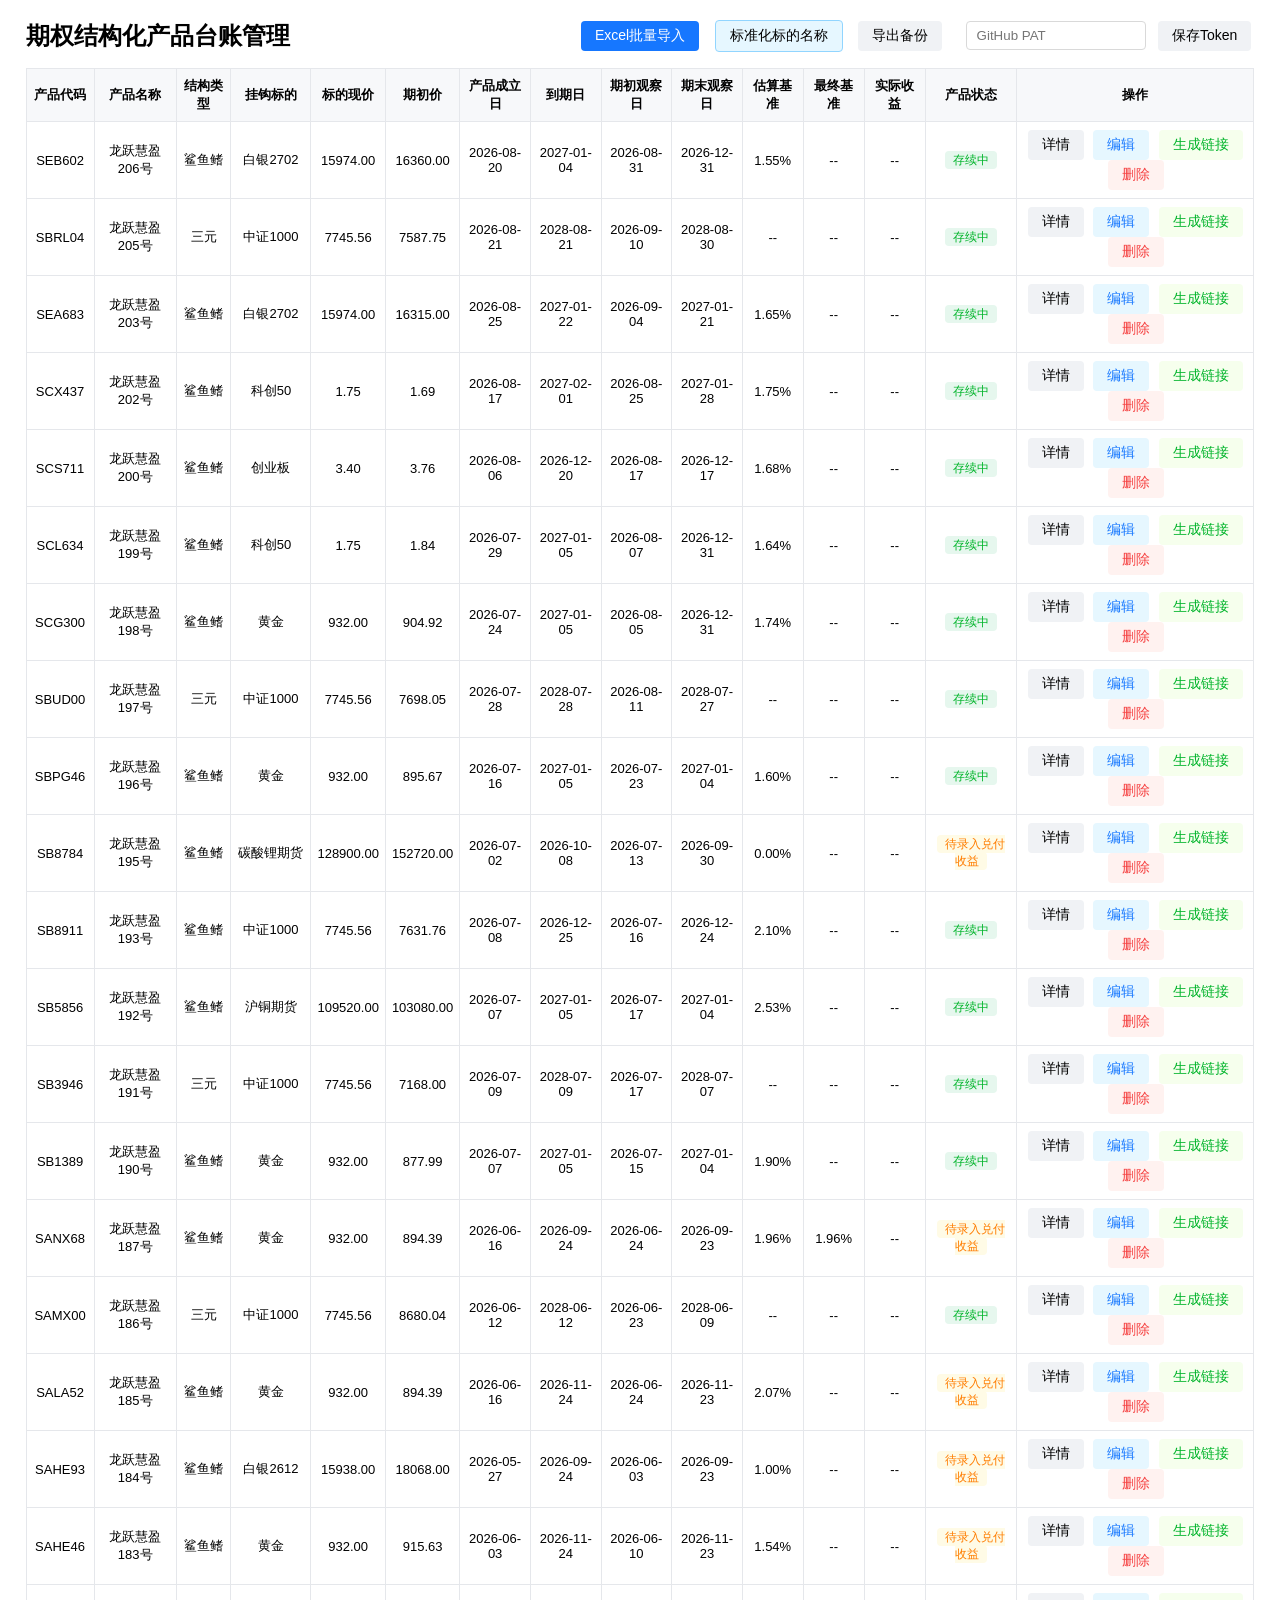
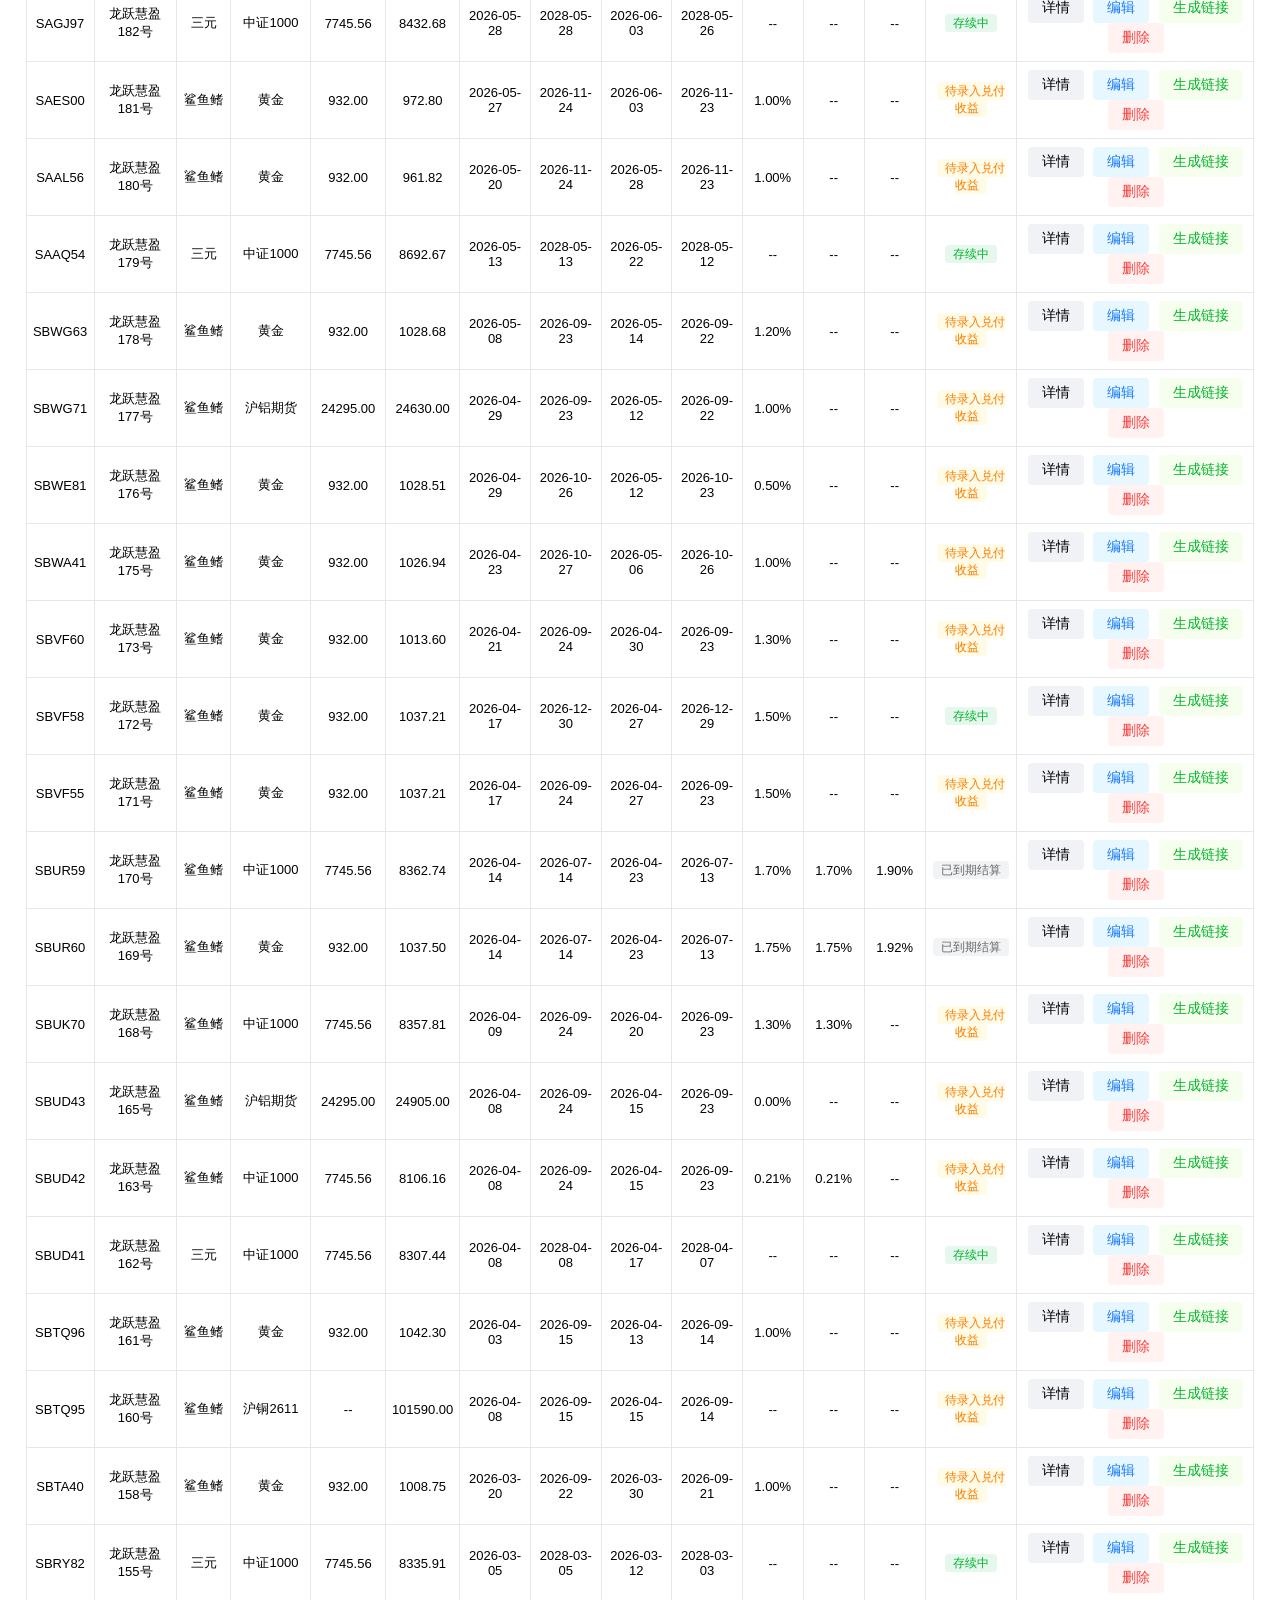
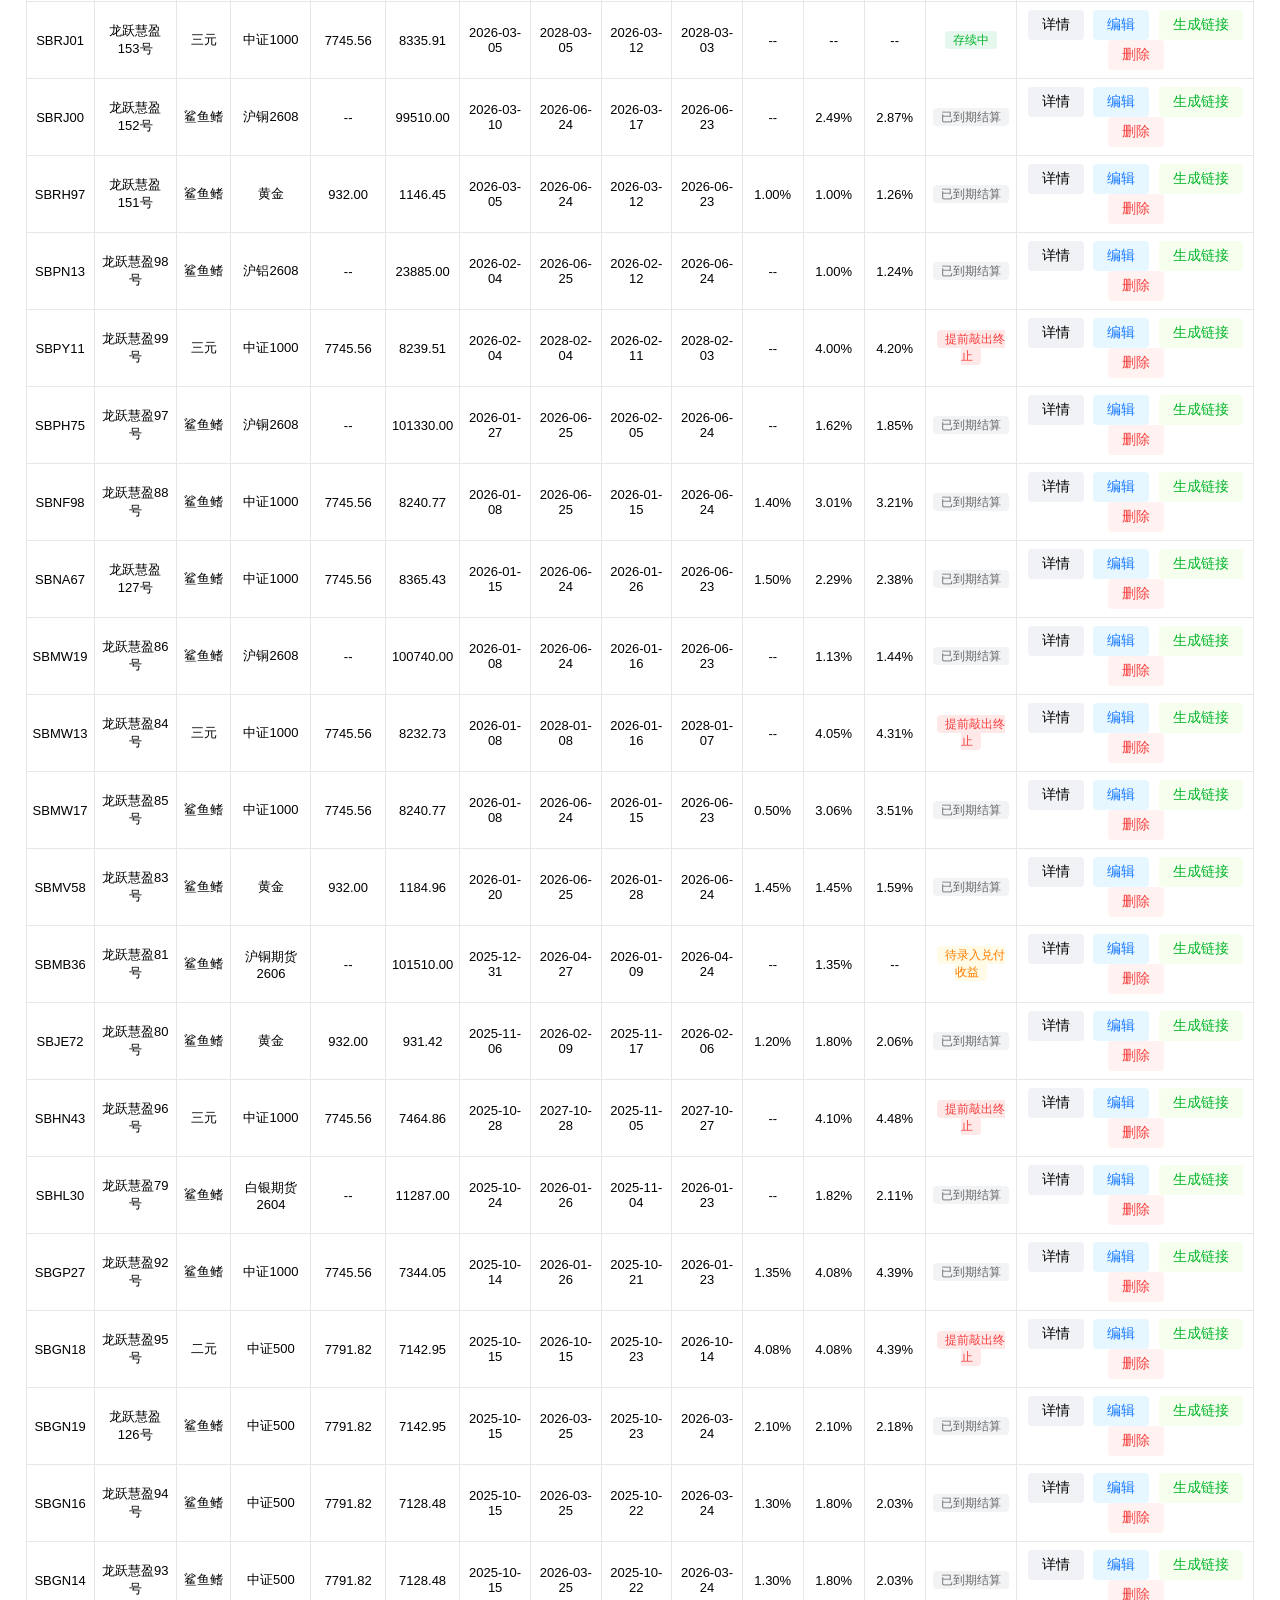
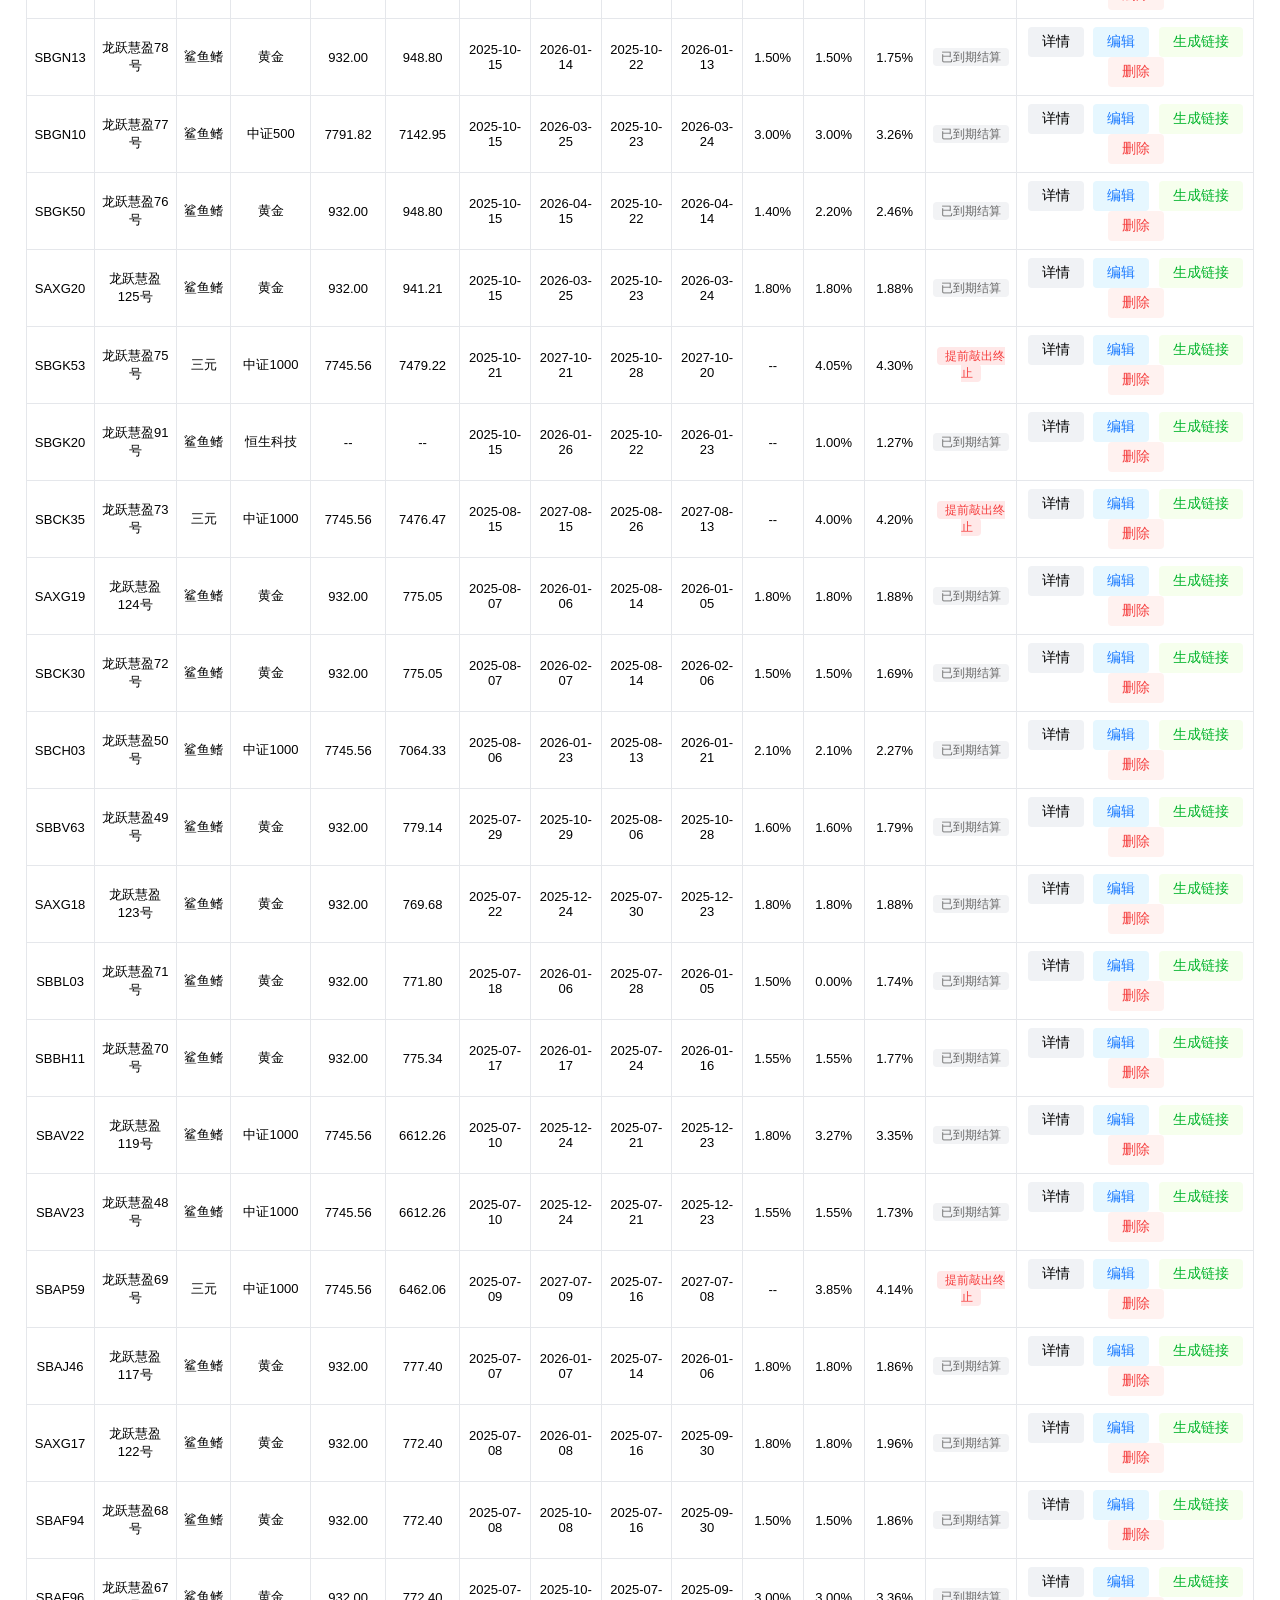
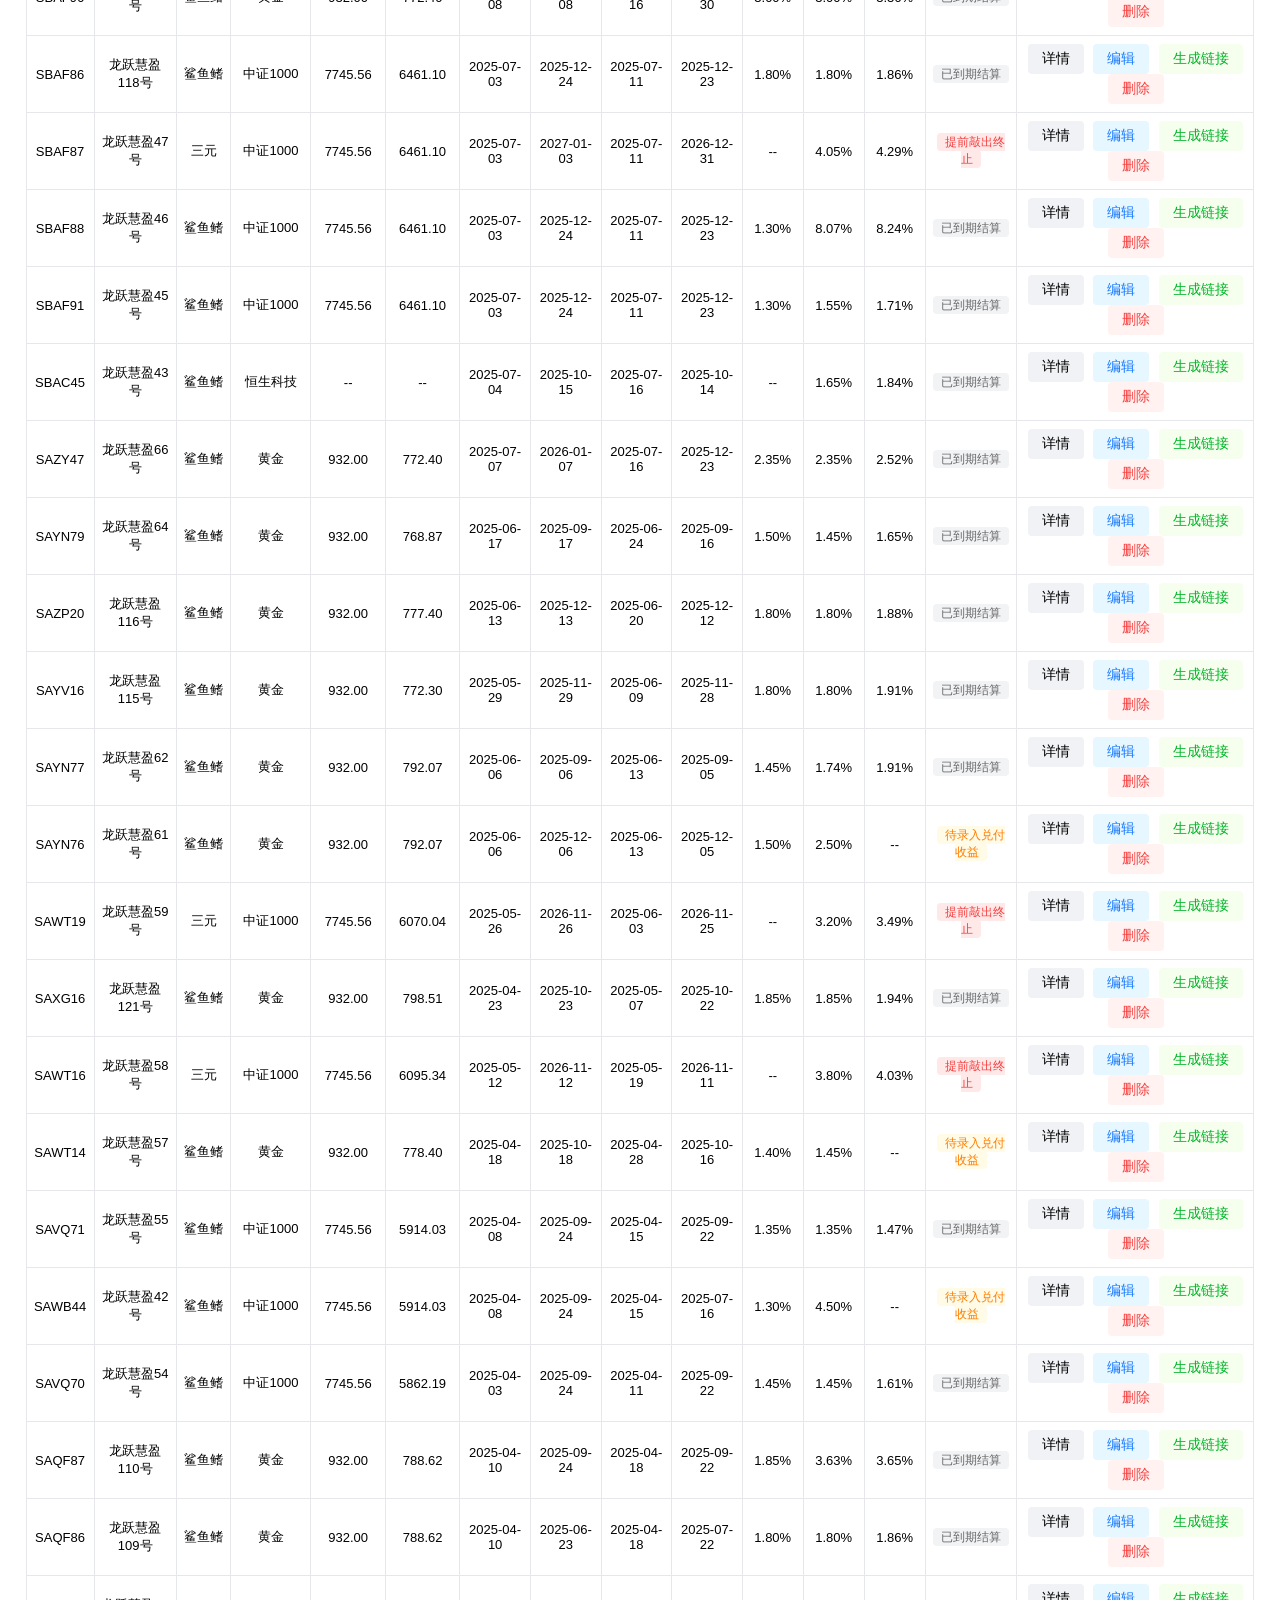
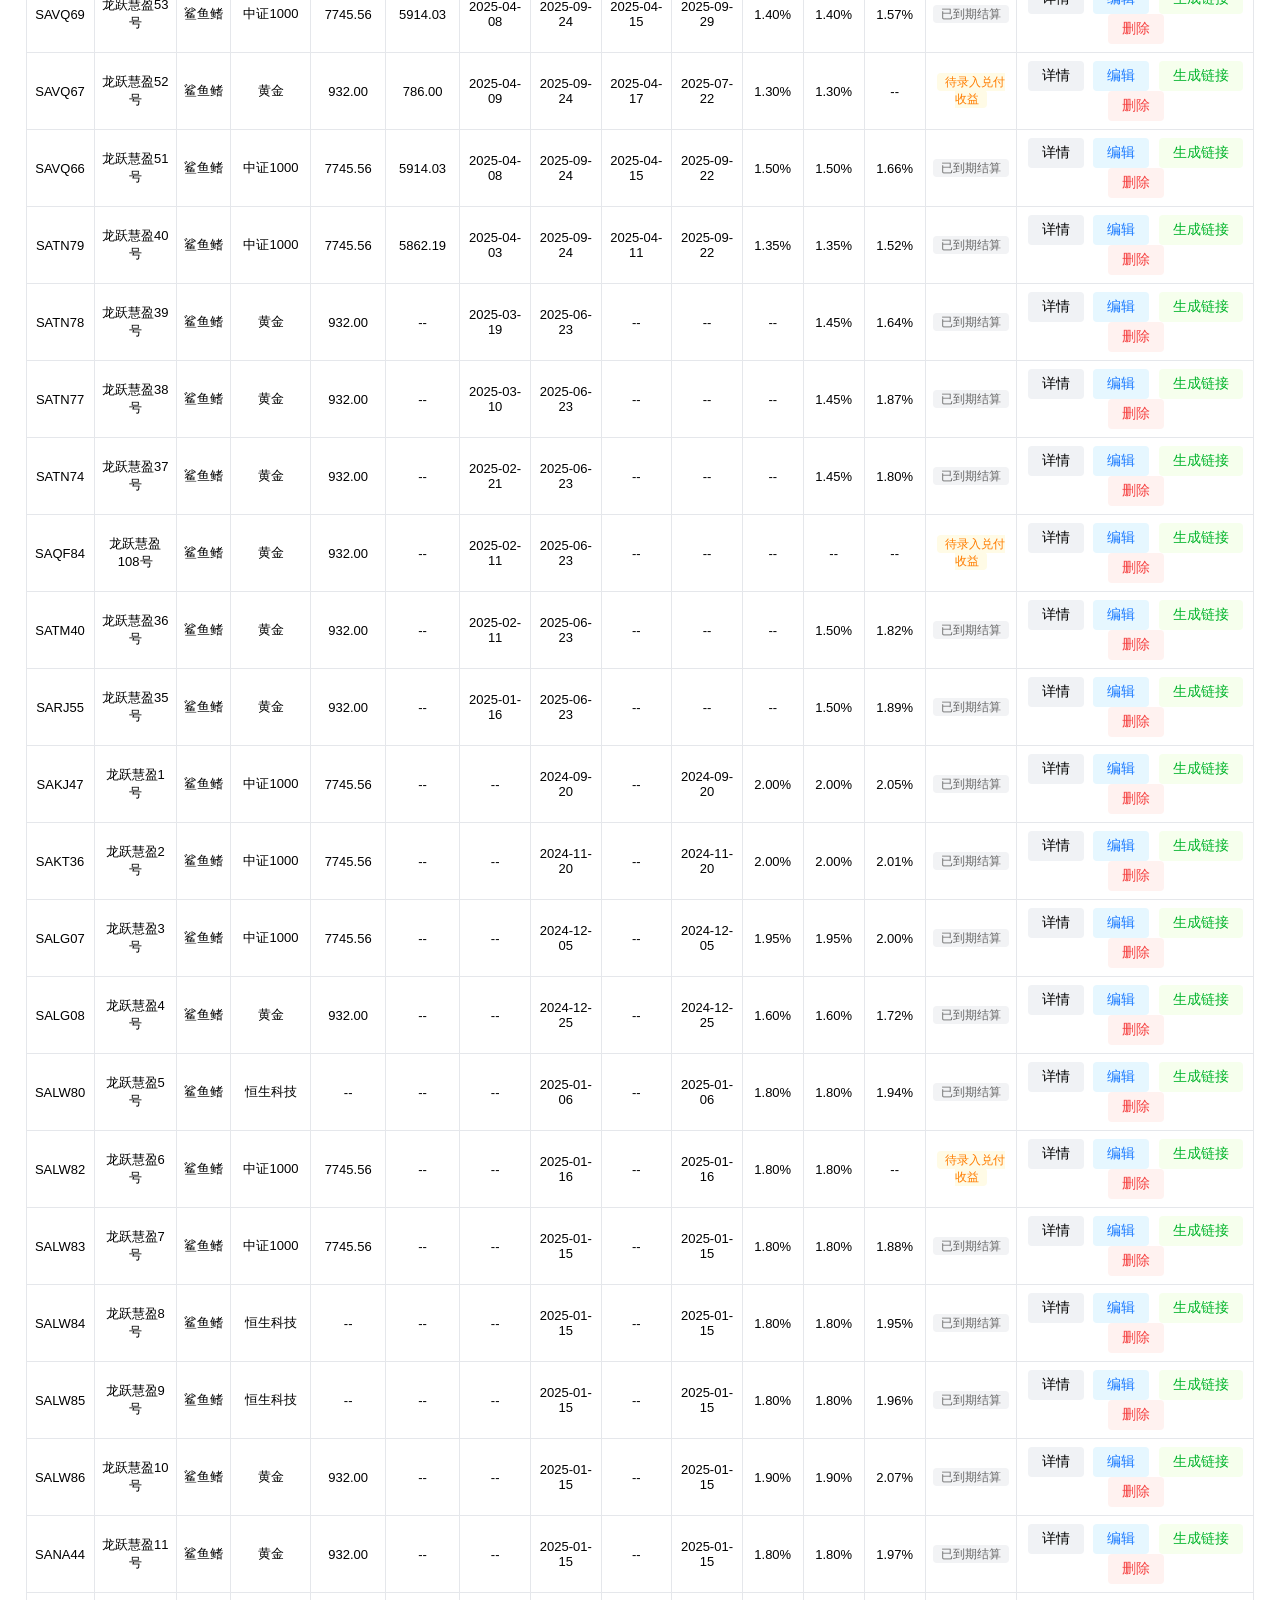
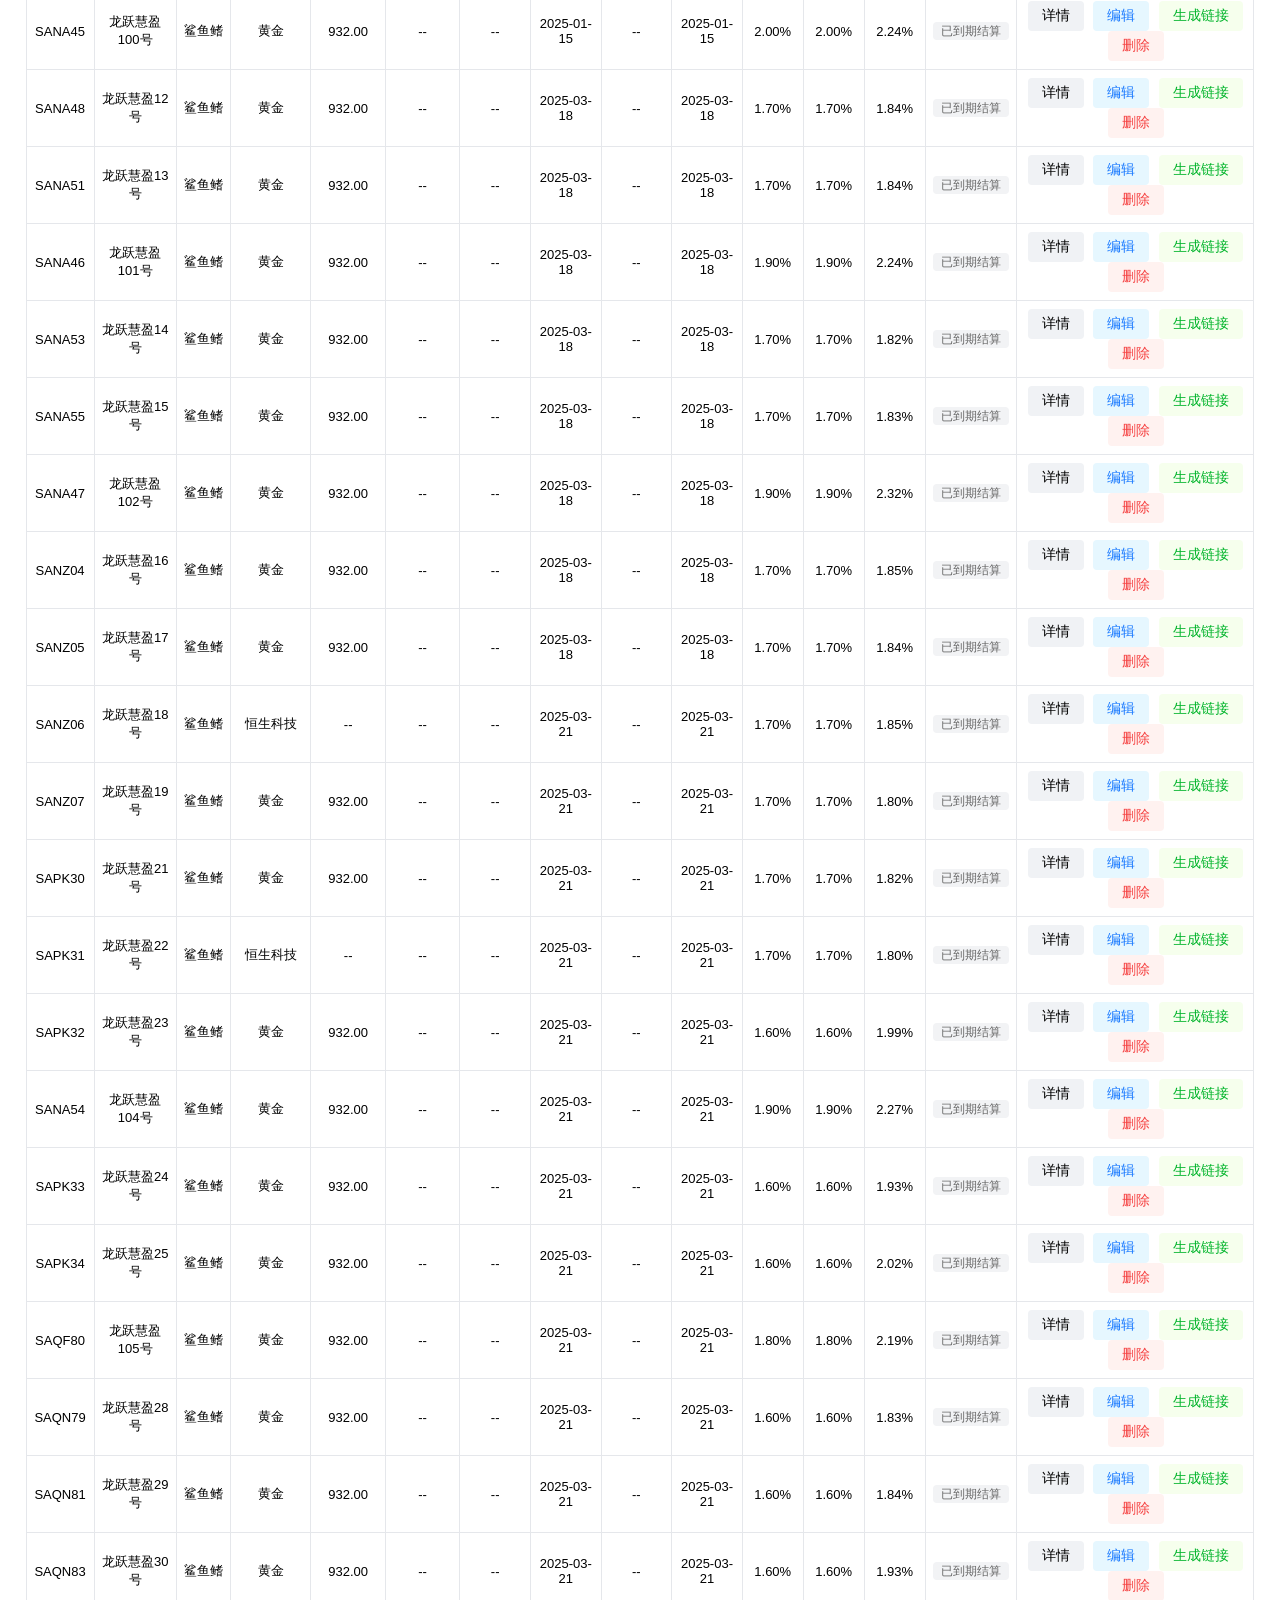
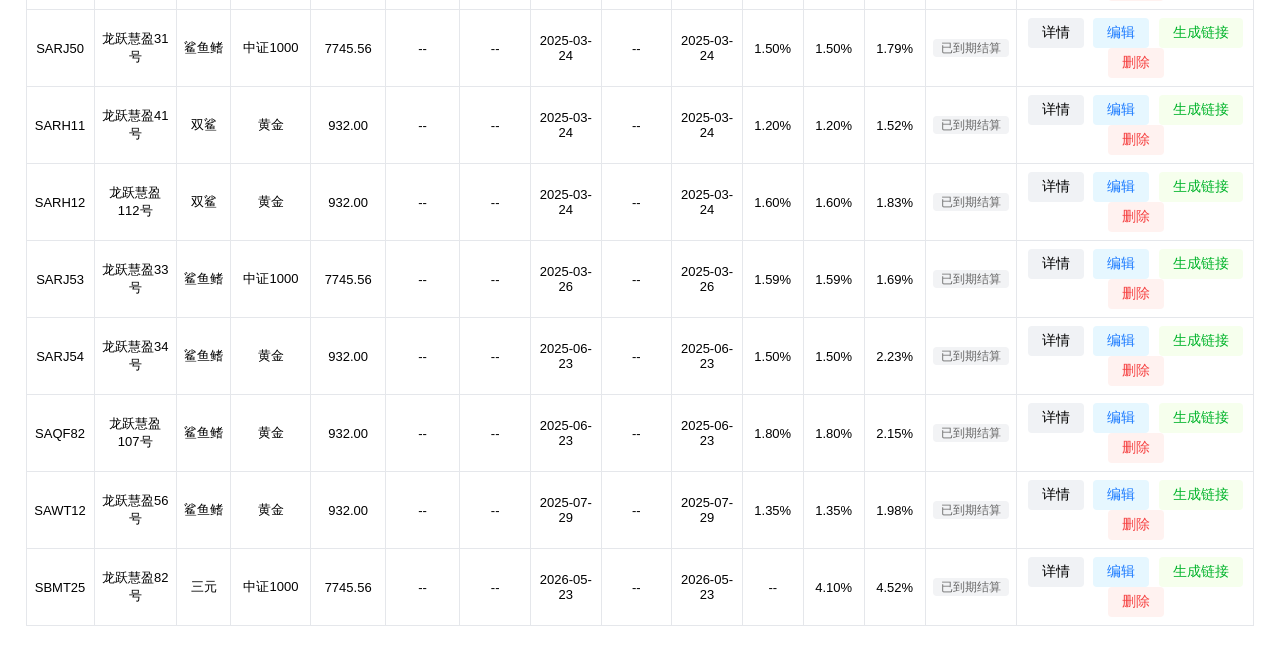
==== commit fc5c0936: "fix: 补双鲨类型映射；管理后台编辑保存真实写回，合约补全弹窗独立化" ====
--- a/frontend/admin/index.html
+++ b/frontend/admin/index.html
@@ -314,6 +314,7 @@
   let productsSha = ''; // 用于GitHub API更新
   const today = new Date().toISOString().split('T')[0];
   let pendingRows = []; // 暂存待处理的Excel行
+  let editingCode = null; // 当前弹窗打开的产品代码
 
   // ========== GitHub Token 配置 ==========
   const GITHUB_REPO = 'lee8523/shahaz';
@@ -579,12 +580,18 @@
     await saveToServer();
   }
   
-  // 弹窗让用户补全合约代码
+  // 弹窗让用户补全合约代码（独立动态弹窗，不破坏导入结果弹窗结构）
   function promptUnderlyingConfirm(confirmList) {
     return new Promise((resolve) => {
       const uniqueRawNames = [...new Set(confirmList.map(c => c.rawName))];
-      let html = '<p style="margin-bottom:12px;color:#e67e22">以下标的需要补全合约代码：</p>';
-      
+      const mask = document.createElement('div');
+      mask.className = 'modal-mask';
+      mask.style.display = 'flex';
+      const box = document.createElement('div');
+      box.className = 'modal-box';
+      box.style.width = '520px';
+
+      let html = '<div class="modal-title">补全合约代码</div><p style="margin-bottom:12px;color:#e67e22">以下标的需要补全合约代码：</p>';
       uniqueRawNames.forEach(rawName => {
         const item = confirmList.find(c => c.rawName === rawName);
         html += `
@@ -592,41 +599,32 @@
             <span style="min-width:200px">${rawName}</span>
             <span>→</span>
             <span>${item.variety}</span>
-            <input type="text" class="confirm-contract" data-raw="${rawName}" 
+            <input type="text" class="confirm-contract" data-raw="${rawName}"
                    placeholder="合约代码（如2604）" style="width:120px">
           </div>
         `;
       });
-      
       html += `
         <div style="margin-top:16px;display:flex;gap:8px;justify-content:flex-end">
-          <button id="confirmCancel" class="btn-secondary">取消</button>
-          <button id="confirmOk" class="btn-primary">确认</button>
+          <button id="confirmCancel" class="btn" style="background:#f0f2f5">取消</button>
+          <button id="confirmOk" class="btn btn-primary">确认</button>
         </div>
       `;
-      
-      // 显示弹窗
-      const modal = document.getElementById('resultModal');
-      const content = modal.querySelector('.modal-content');
-      content.innerHTML = `<h3>补全合约代码</h3>${html}`;
-      modal.style.display = 'flex';
-      
-      document.getElementById('confirmCancel').onclick = () => {
-        modal.style.display = 'none';
+      box.innerHTML = html;
+      mask.appendChild(box);
+      document.body.appendChild(mask);
+
+      mask.querySelector('#confirmCancel').onclick = () => {
+        mask.remove();
         resolve(null);
       };
-      
-      document.getElementById('confirmOk').onclick = () => {
-        const inputs = modal.querySelectorAll('.confirm-contract');
+      mask.querySelector('#confirmOk').onclick = () => {
         const result = {};
-        inputs.forEach(input => {
-          const raw = input.dataset.raw;
+        mask.querySelectorAll('.confirm-contract').forEach(input => {
           const code = input.value.trim();
-          if (code) {
-            result[raw] = code;
-          }
+          if (code) result[input.dataset.raw] = code;
         });
-        modal.style.display = 'none';
+        mask.remove();
         resolve(result);
       };
     });
@@ -802,6 +800,7 @@
 
   // 填充弹窗数据
   function fillModal(prod) {
+    editingCode = prod.product_code;
     document.getElementById('inp_code').value = prod.product_code;
     document.getElementById('inp_name').value = prod.product_name;
     document.getElementById('inp_type').value = prod.product_type;
@@ -845,10 +844,41 @@
     document.getElementById('detailModal').style.display = 'none';
   }
 
-  // 保存逻辑简写
-  document.getElementById('saveBtn').onclick = () => {
-    alert('保存成功（业务逻辑对接excel.parser.js即可）');
+  // 保存编辑：写回产品对象并提交到 GitHub
+  document.getElementById('saveBtn').onclick = async () => {
+    const prod = productList.find(p => p.product_code === editingCode);
+    if (!prod) return;
+    const val = id => document.getElementById(id).value.trim();
+    const pct = id => {
+      const v = val(id);
+      return v === '' ? null : parseFloat(v) / 100;
+    };
+    const dateOrNull = id => val(id) || null;
+
+    prod.product_name = val('inp_name');
+    prod.product_type = val('inp_type');
+    prod.underlying = val('inp_underlying');
+    prod.establish_date = dateOrNull('inp_establish');
+    prod.contract_maturity_date = dateOrNull('inp_maturity');
+    prod.start_obs_date = dateOrNull('inp_start_obs');
+    prod.end_obs_date = dateOrNull('inp_end_obs');
+    prod.early_maturity_date = prod.product_type === 'single_shark' ? null : dateOrNull('inp_early_end');
+
+    const sp = prod.structure_params;
+    sp.strike_pct = pct('inp_strike');
+    sp.up_barrier_pct = pct('inp_up_barrier');
+    sp.down_barrier_pct = pct('inp_down_barrier');
+    sp.participation_rate = pct('inp_participation');
+    sp.min_return_pct = pct('inp_min_return');
+    sp.knockout_base_pct = pct('inp_knockout');
+
+    const act = val('inp_actual');
+    prod.actual_final_return = act === '' ? null : parseFloat(act) / 100;
+
     document.getElementById('detailModal').style.display = 'none';
+    renderTable();
+    const ok = await saveToServer();
+    alert(ok ? '已保存到 GitHub' : '保存失败，请检查 Token 或网络');
   }
 </script>
 </body>
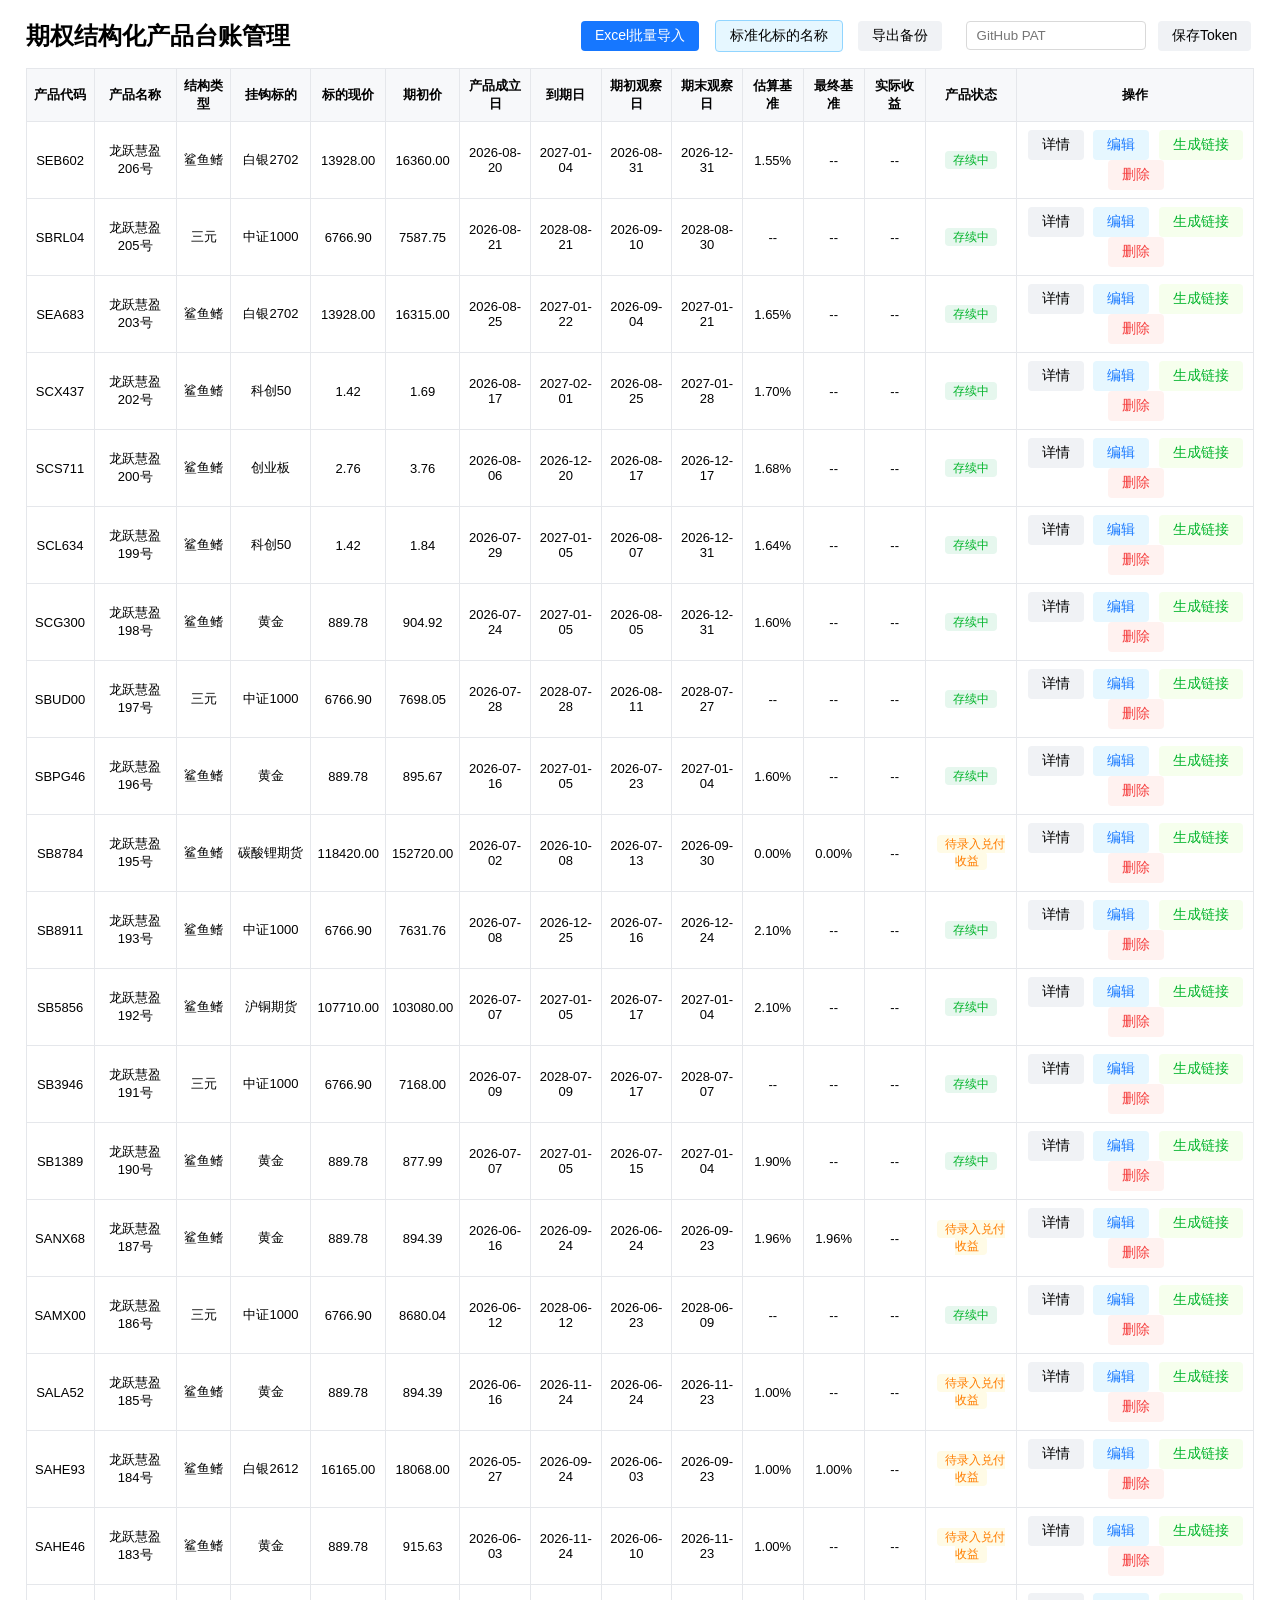
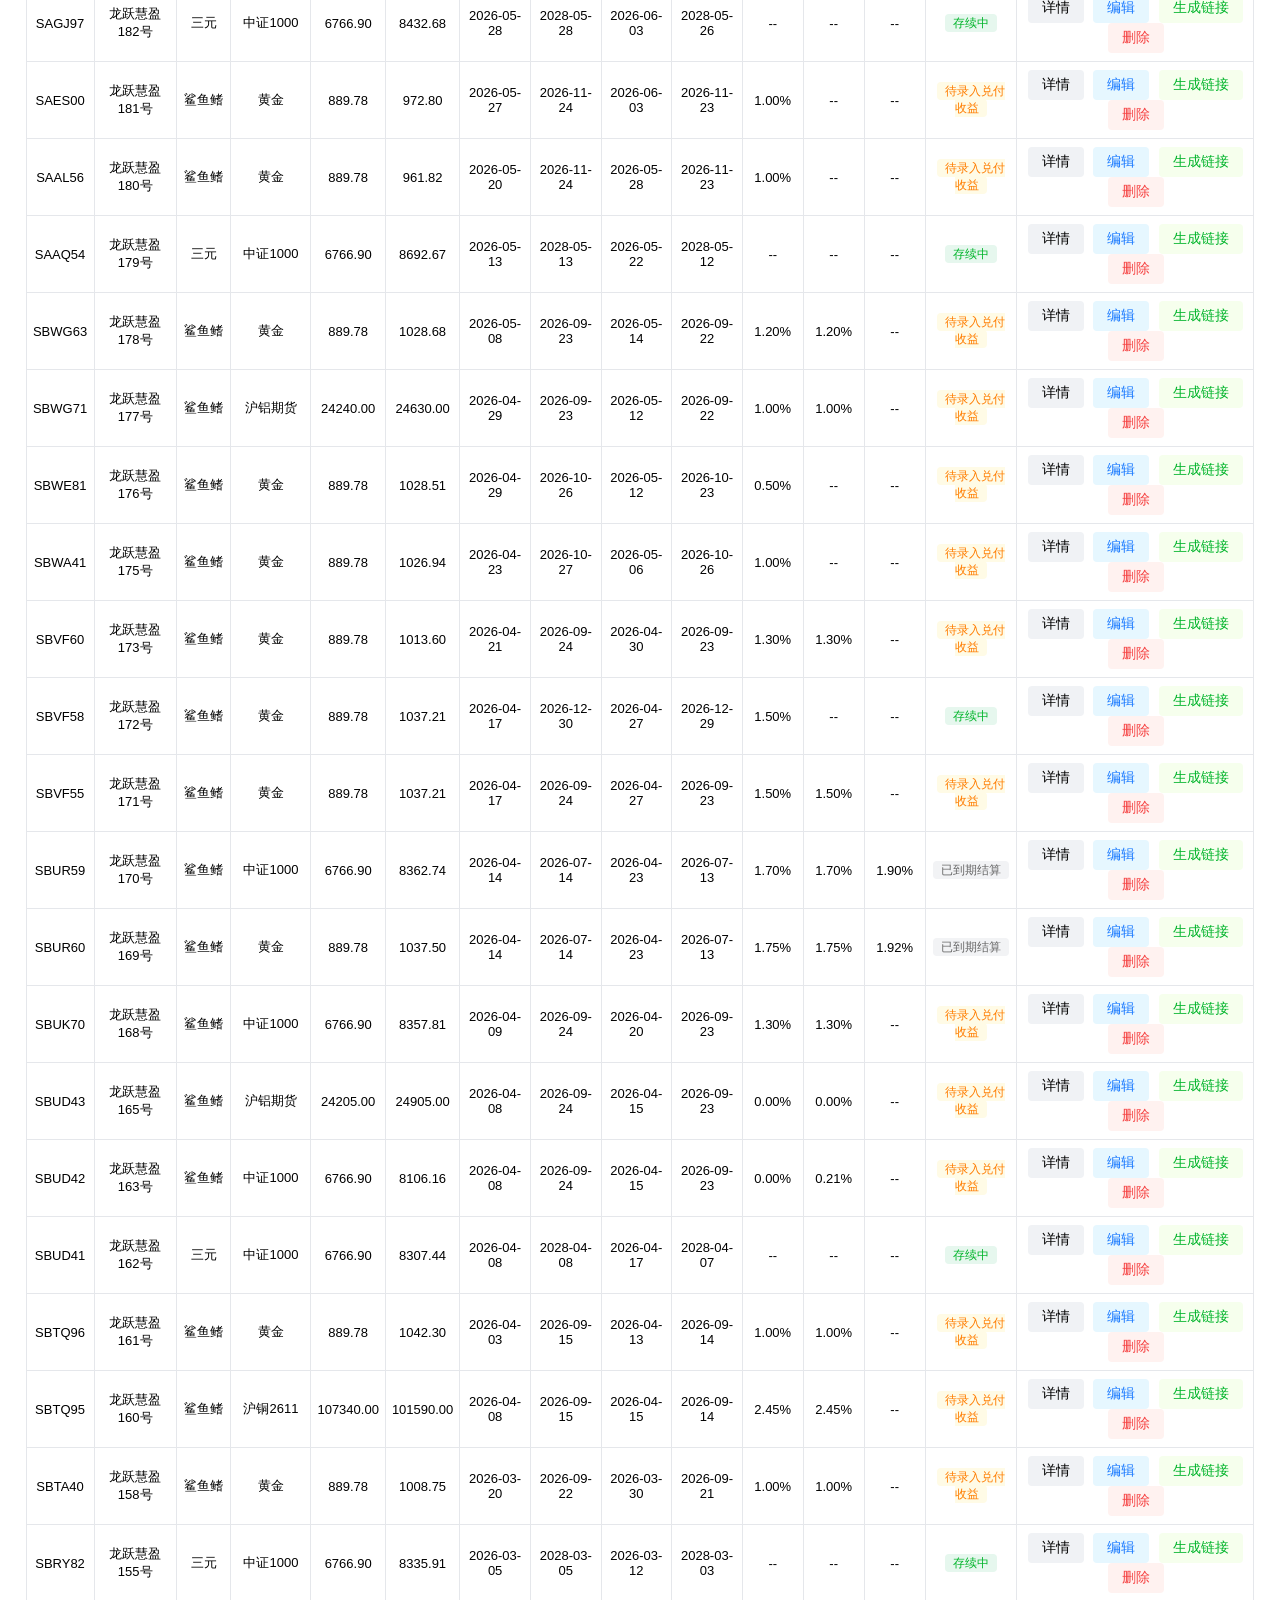
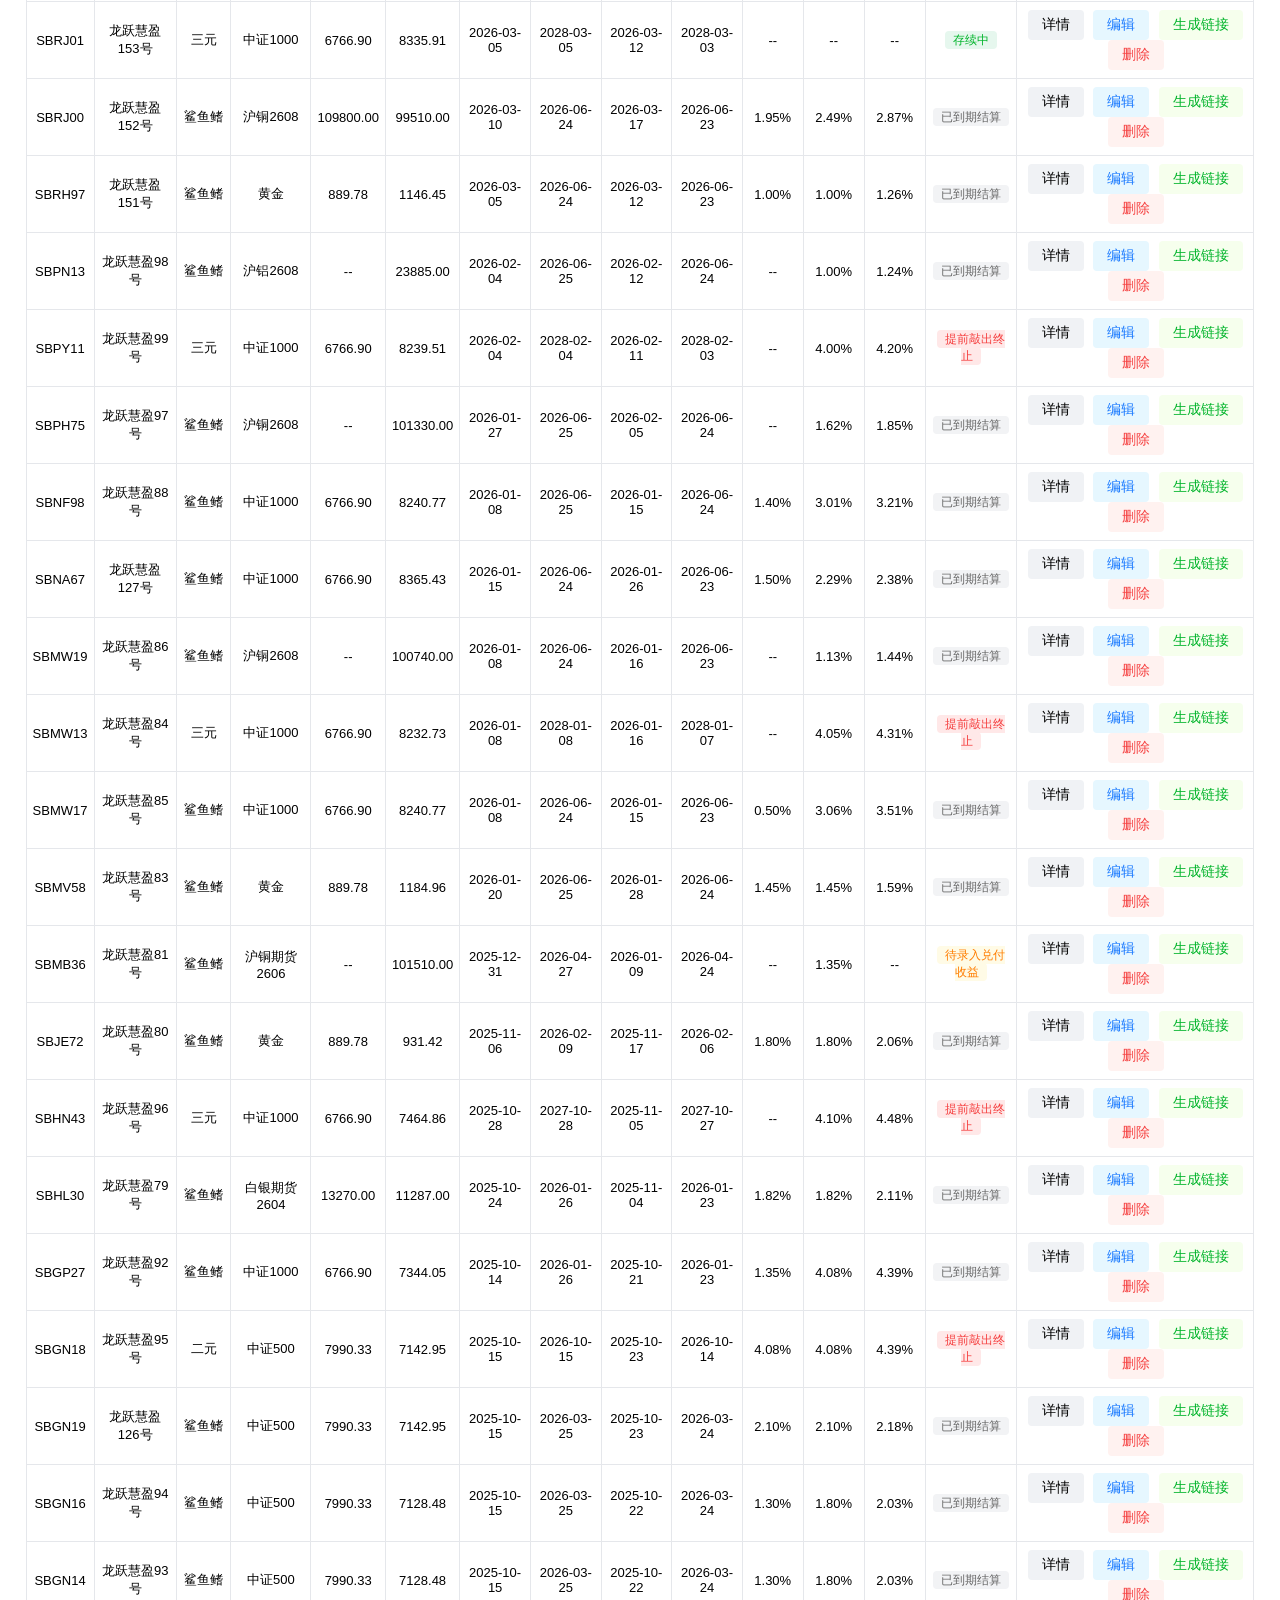
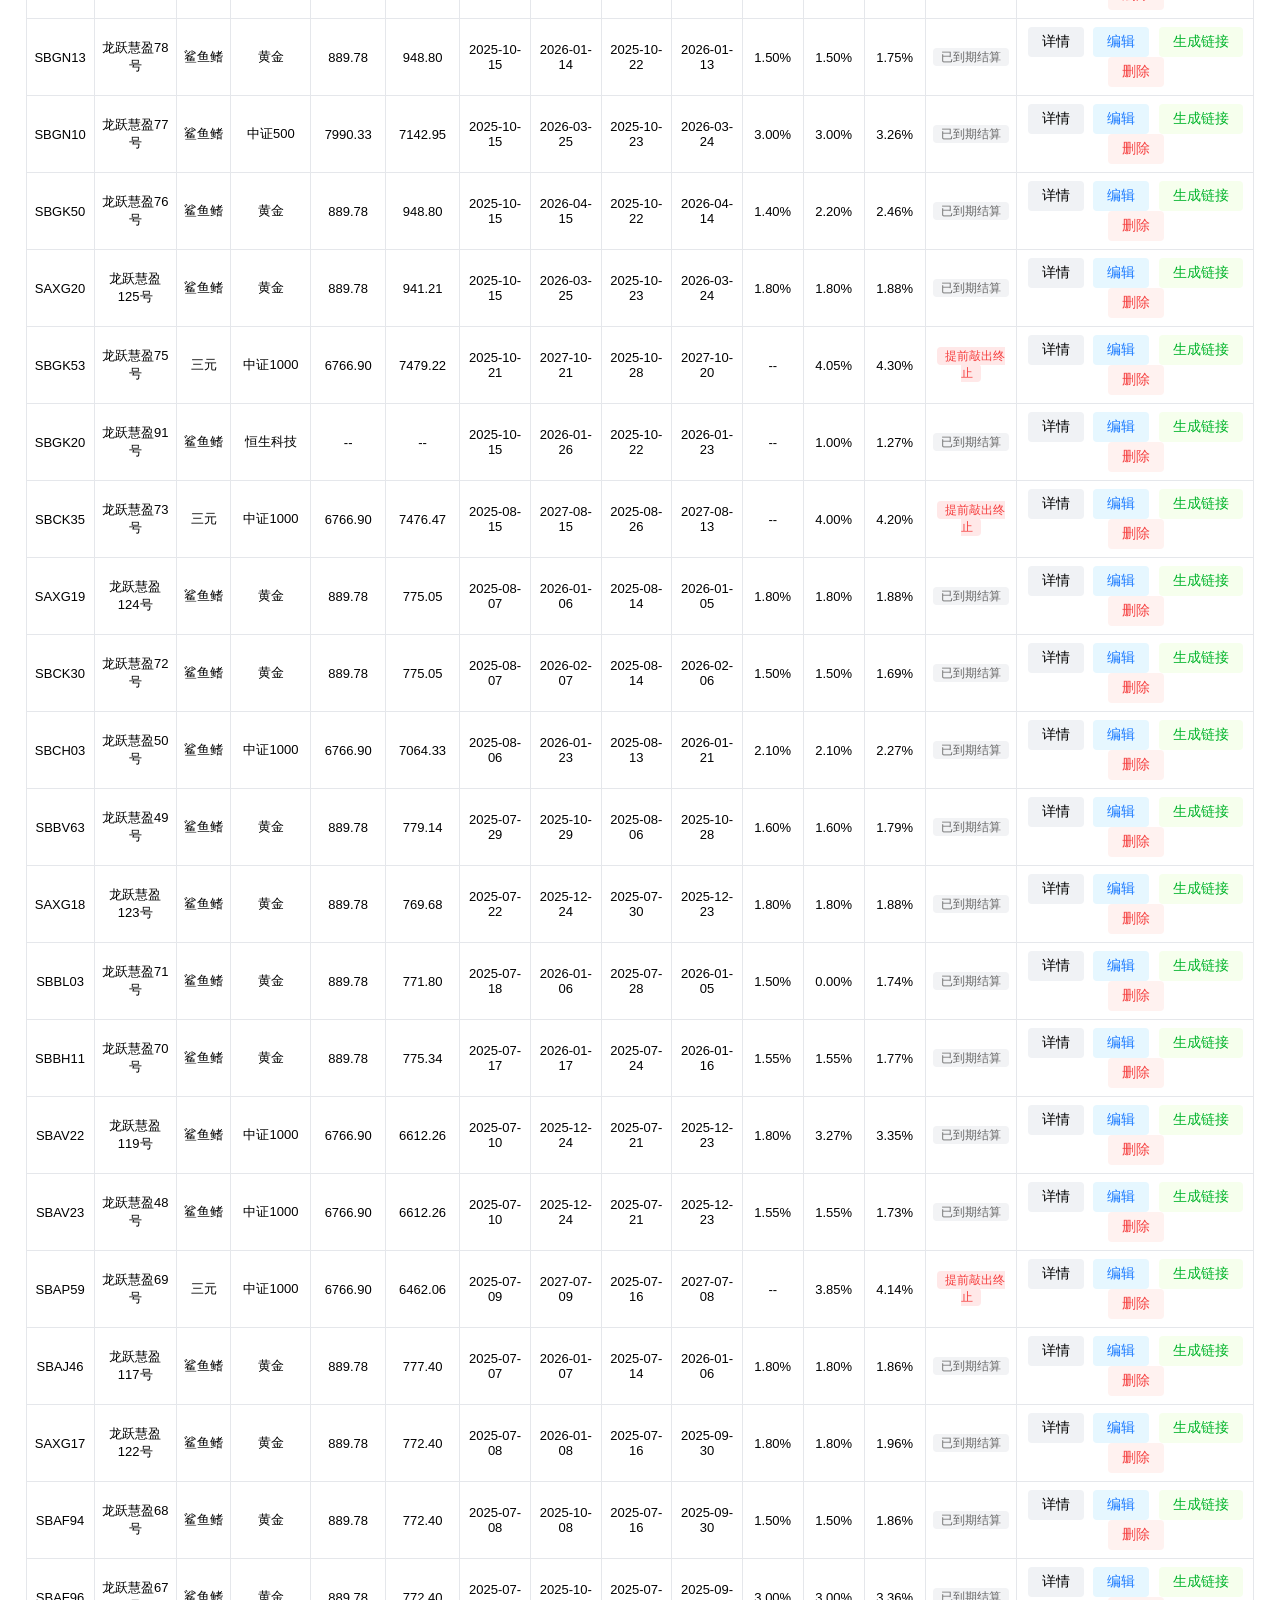
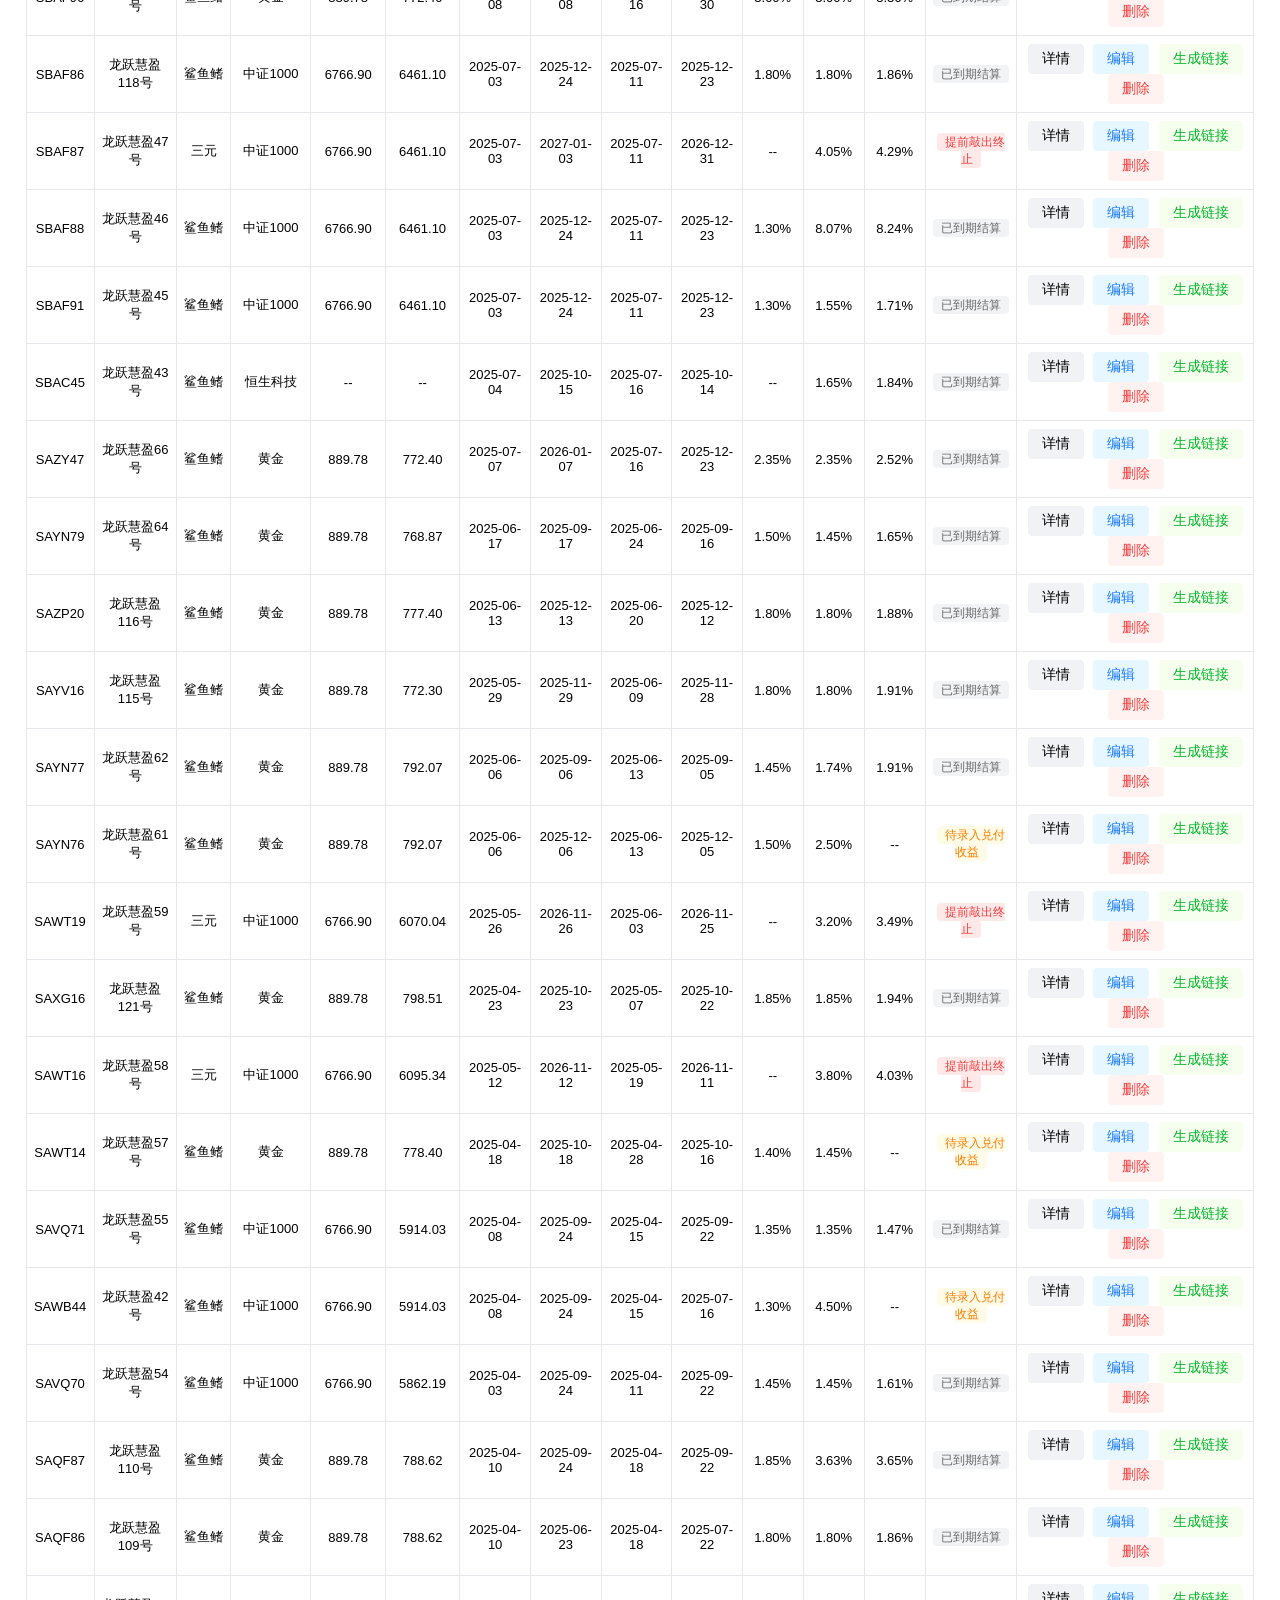
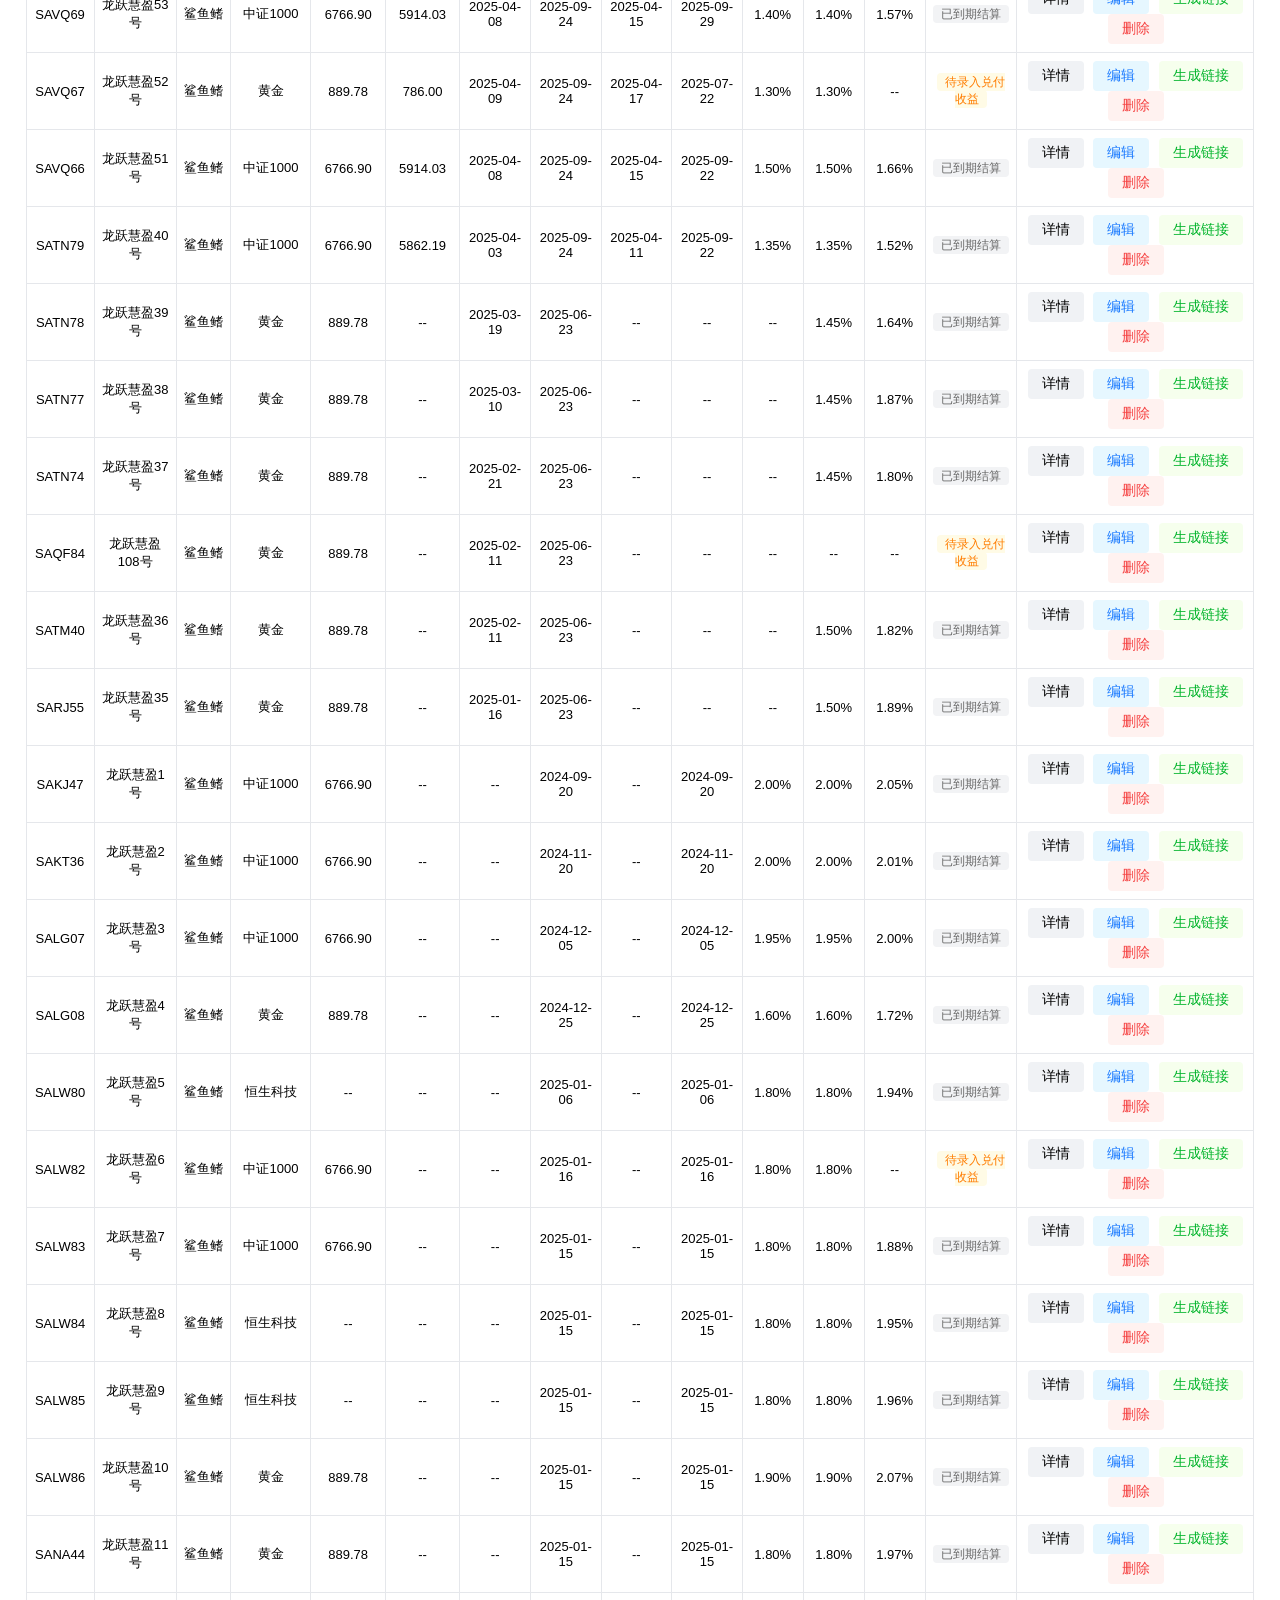
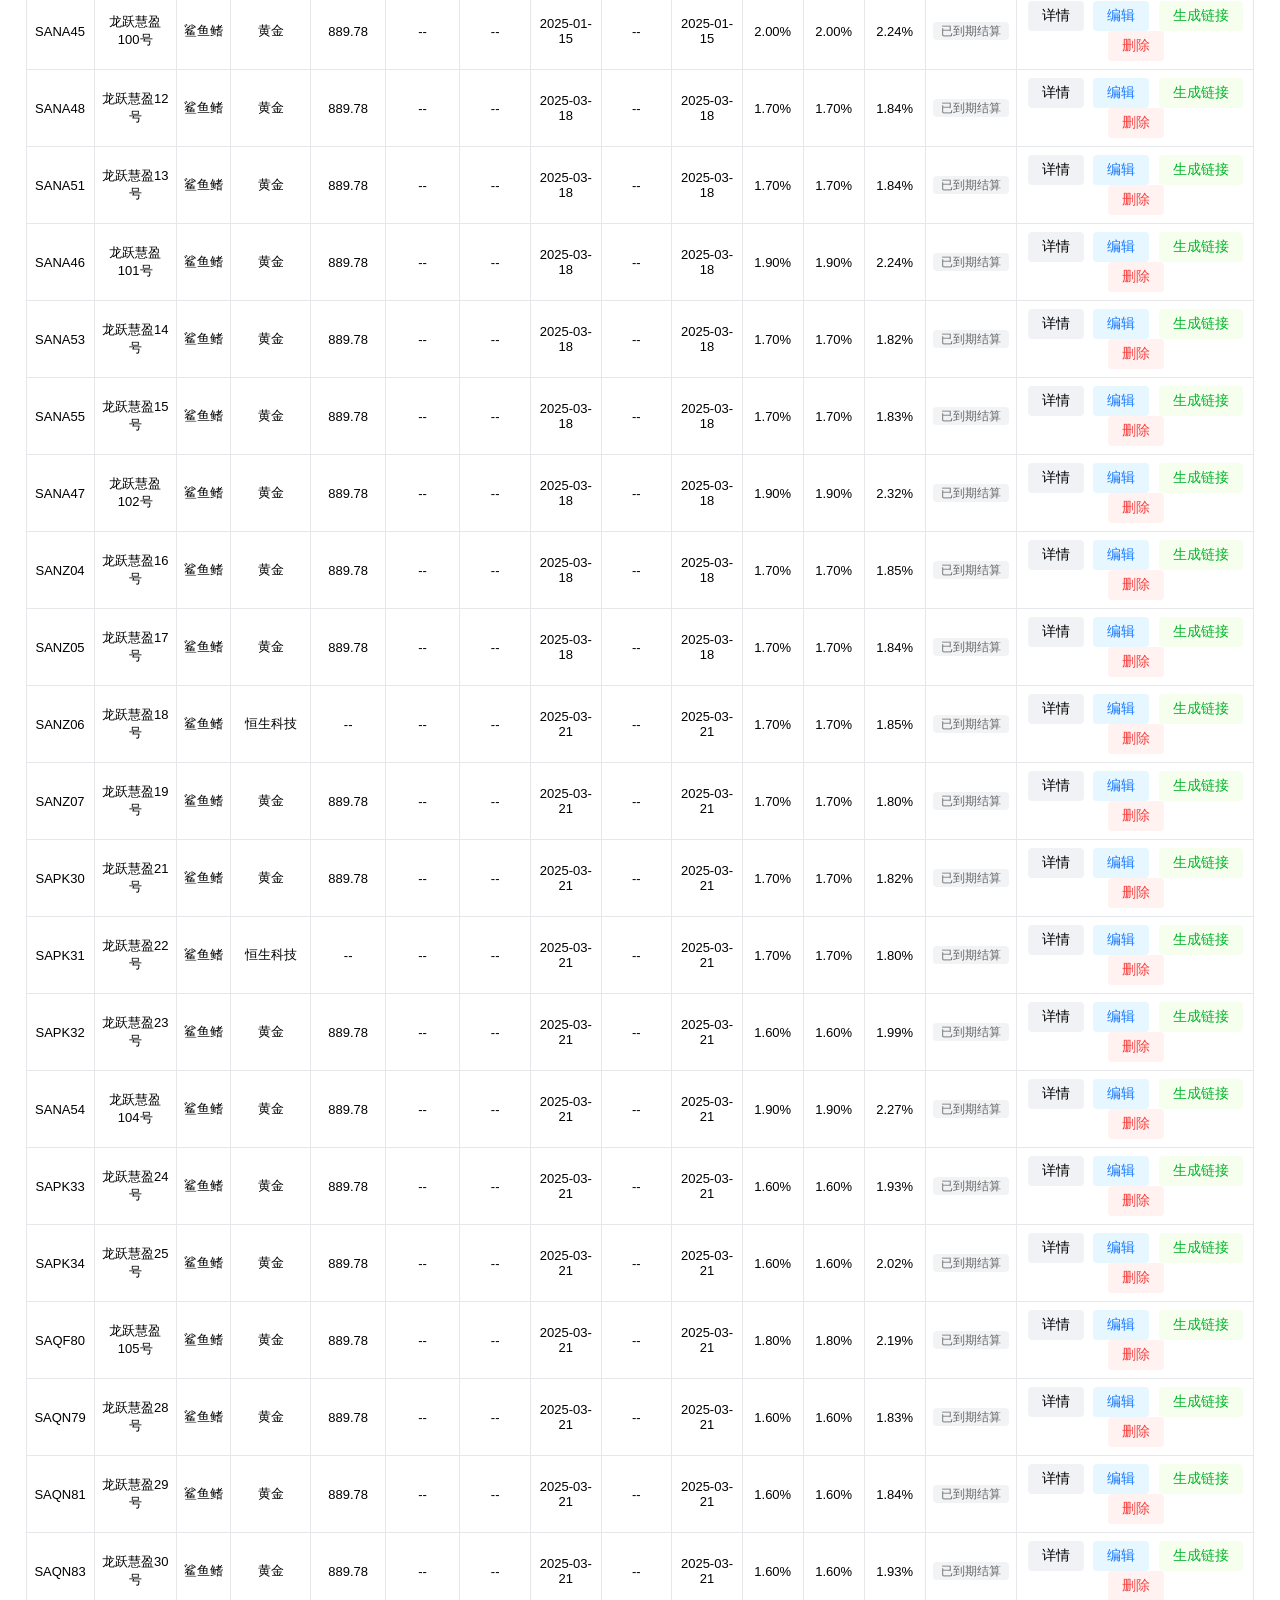
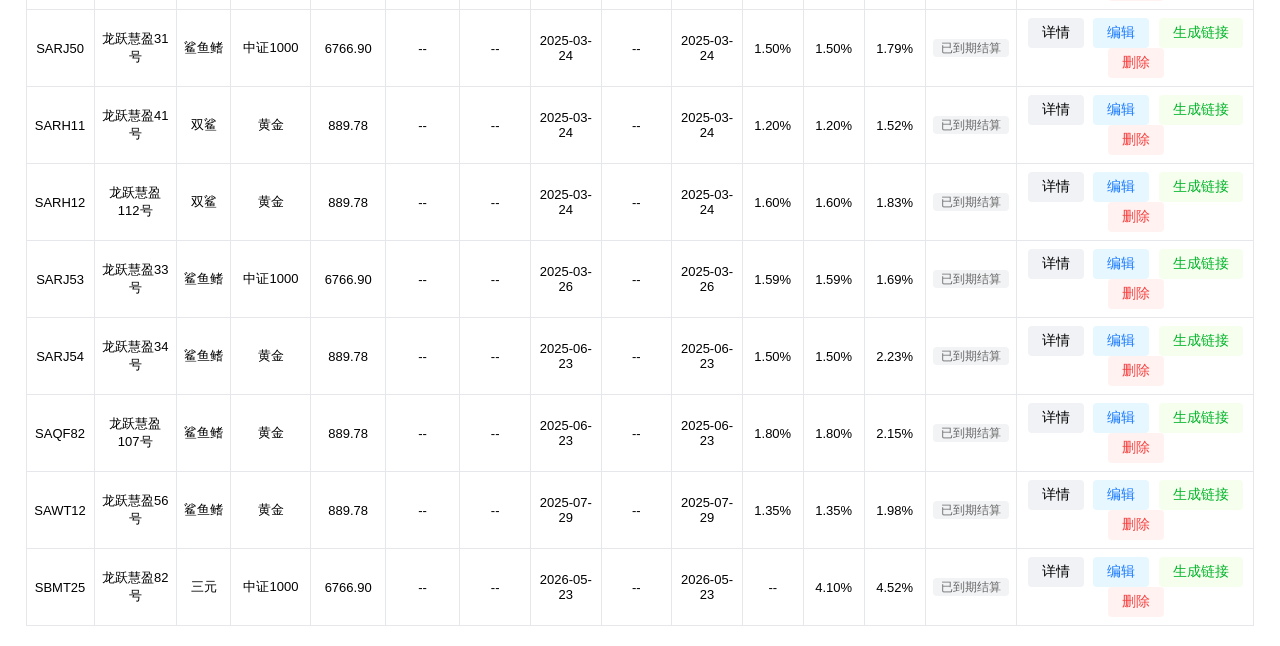
==== commit 0f5b706a: "fix: daily push rebase+retry, skip matured initial-price spam, Asia/Shanghai today - workflow: pull " ====
--- a/frontend/admin/index.html
+++ b/frontend/admin/index.html
@@ -312,7 +312,7 @@
   let productsData = { products: [], underlyings: {} }; // 完整JSON数据
   let initialPrices = {}; // 期初价格
   let productsSha = ''; // 用于GitHub API更新
-  const today = new Date().toISOString().split('T')[0];
+  const today = new Date().toLocaleDateString('en-CA', { timeZone: 'Asia/Shanghai' });
   let pendingRows = []; // 暂存待处理的Excel行
   let editingCode = null; // 当前弹窗打开的产品代码
 
